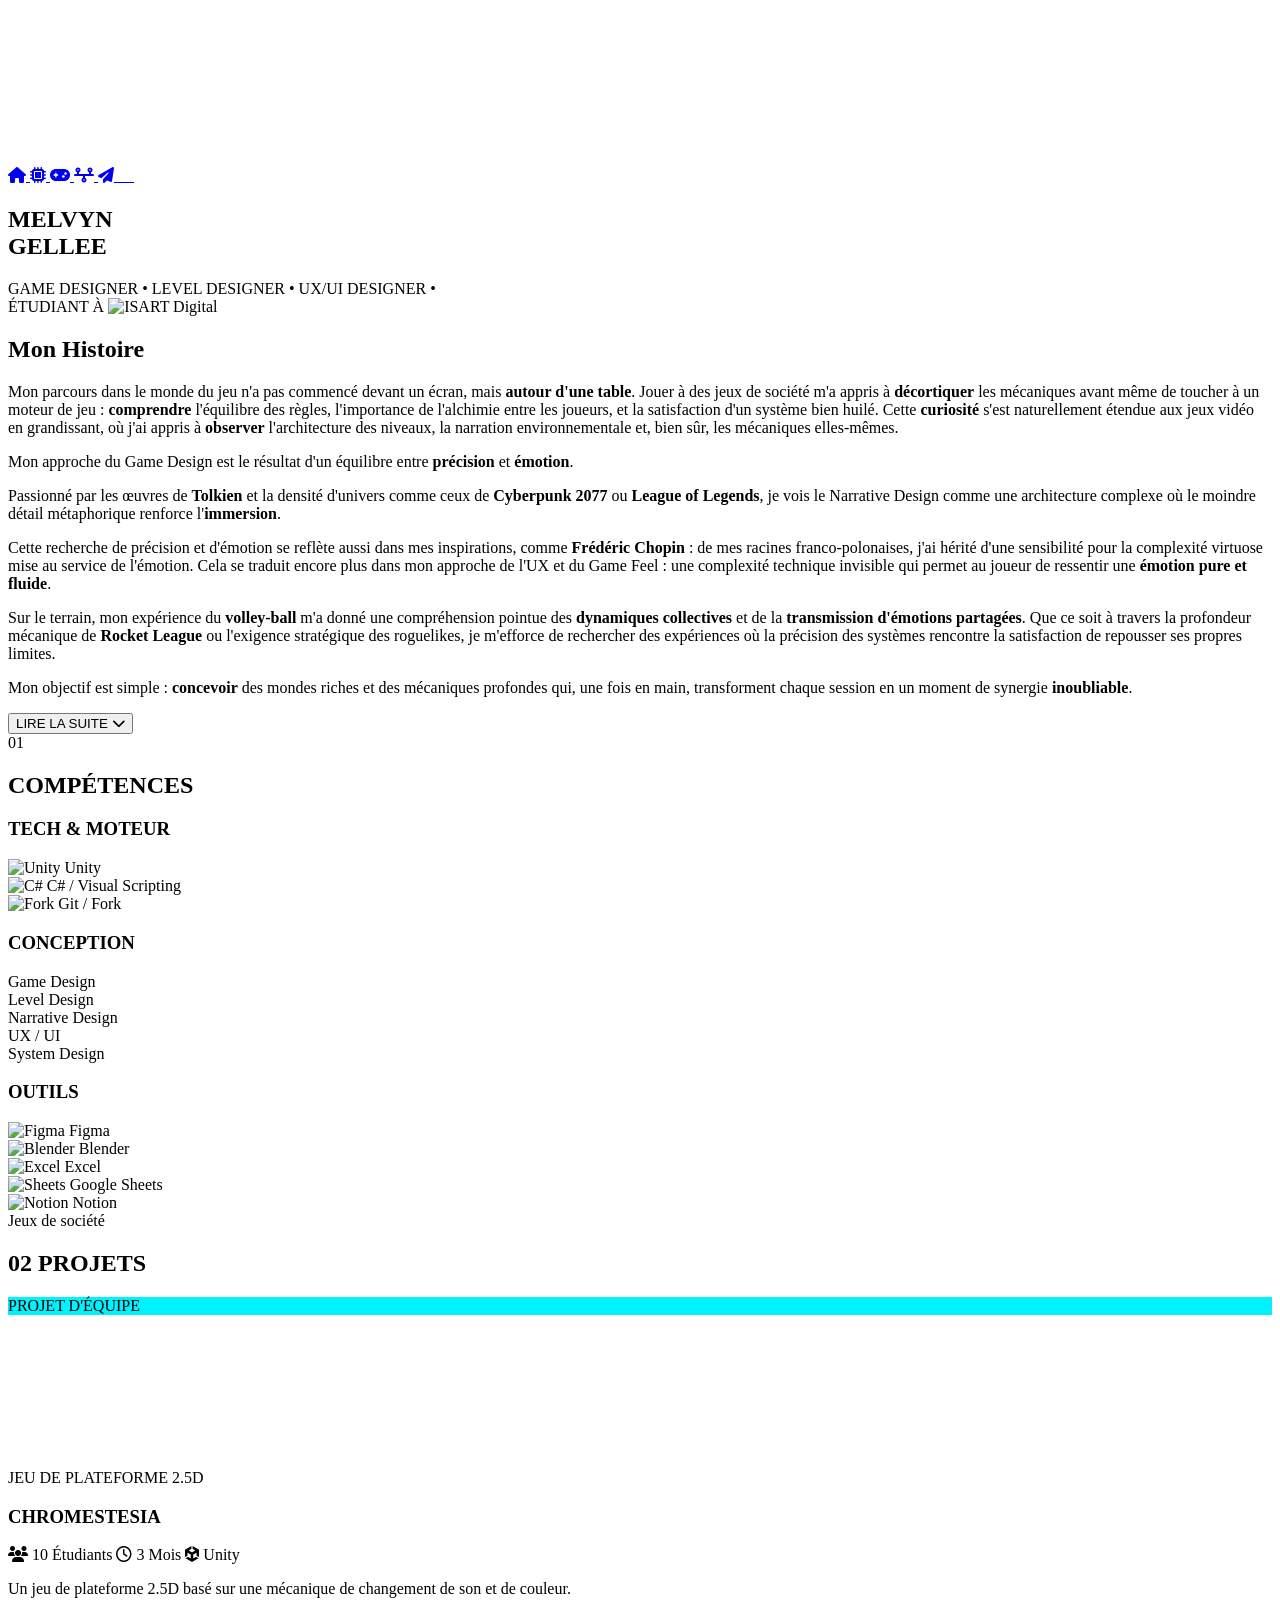
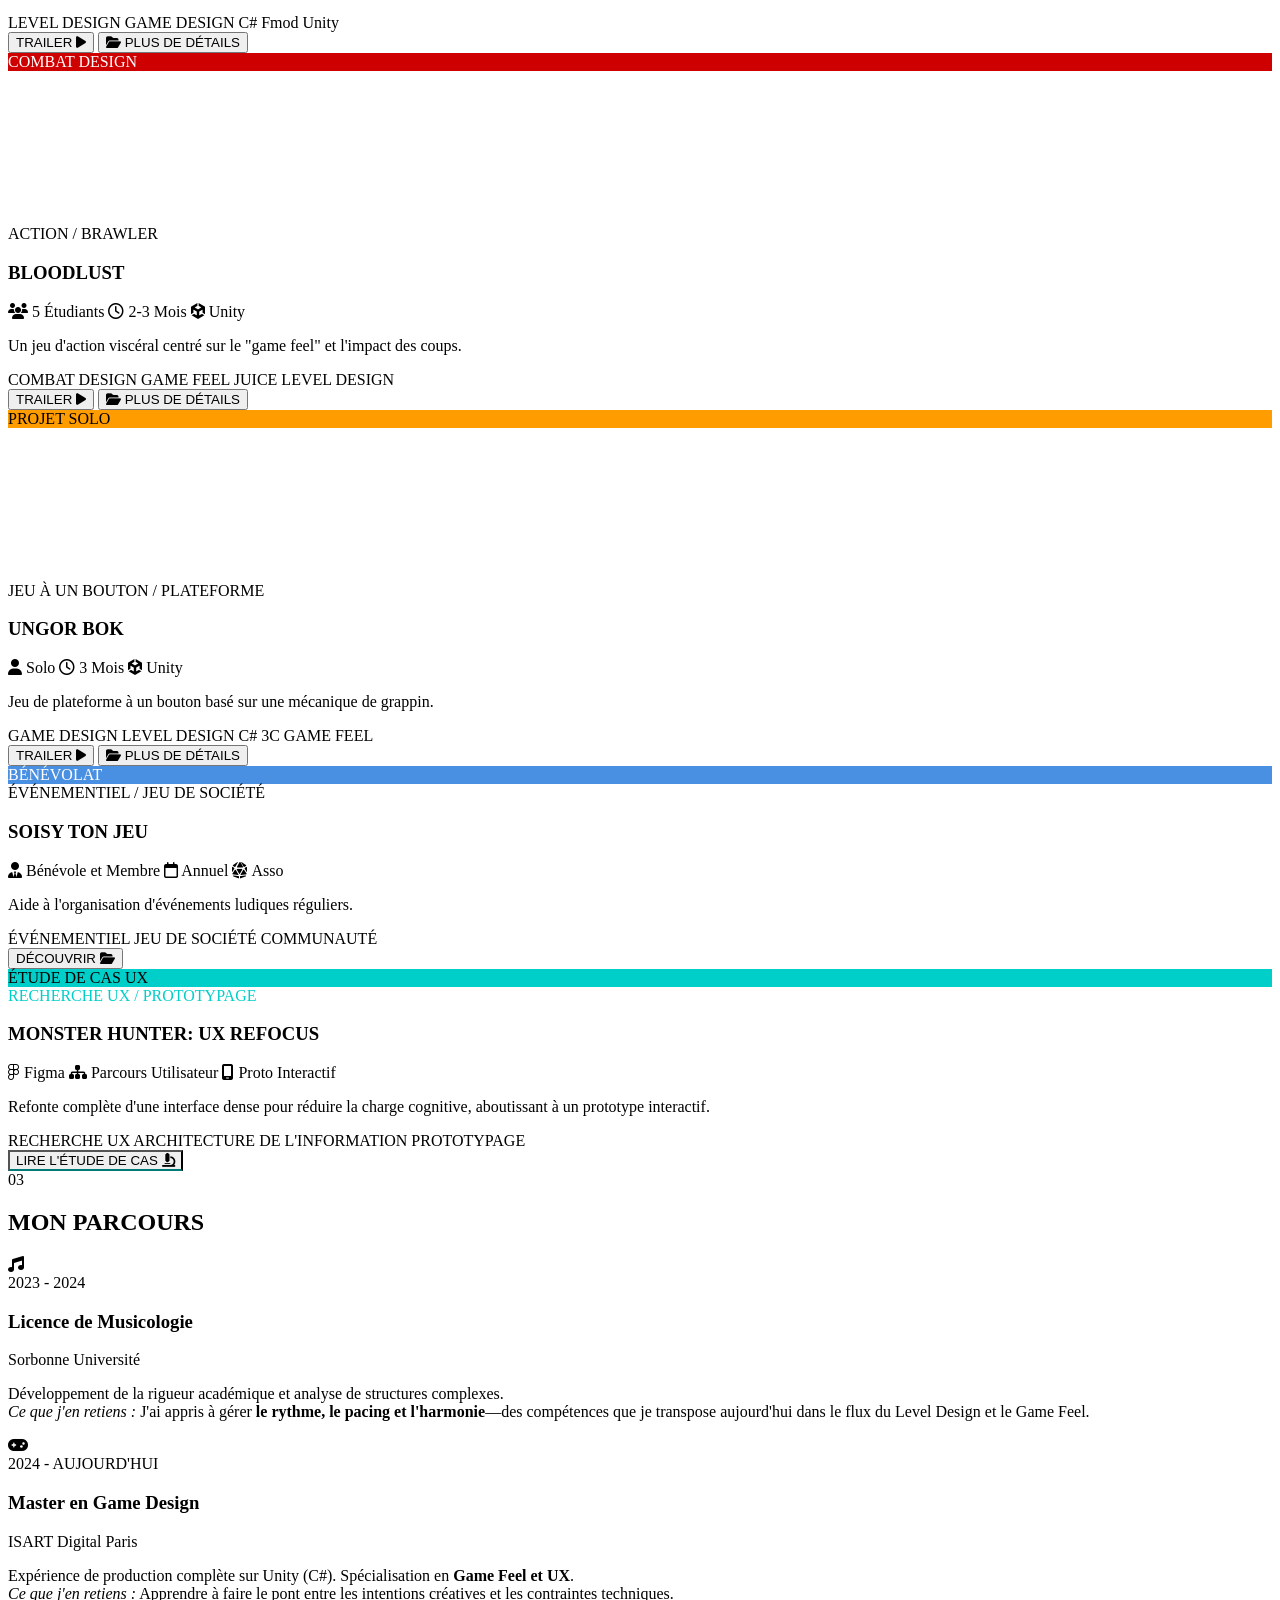
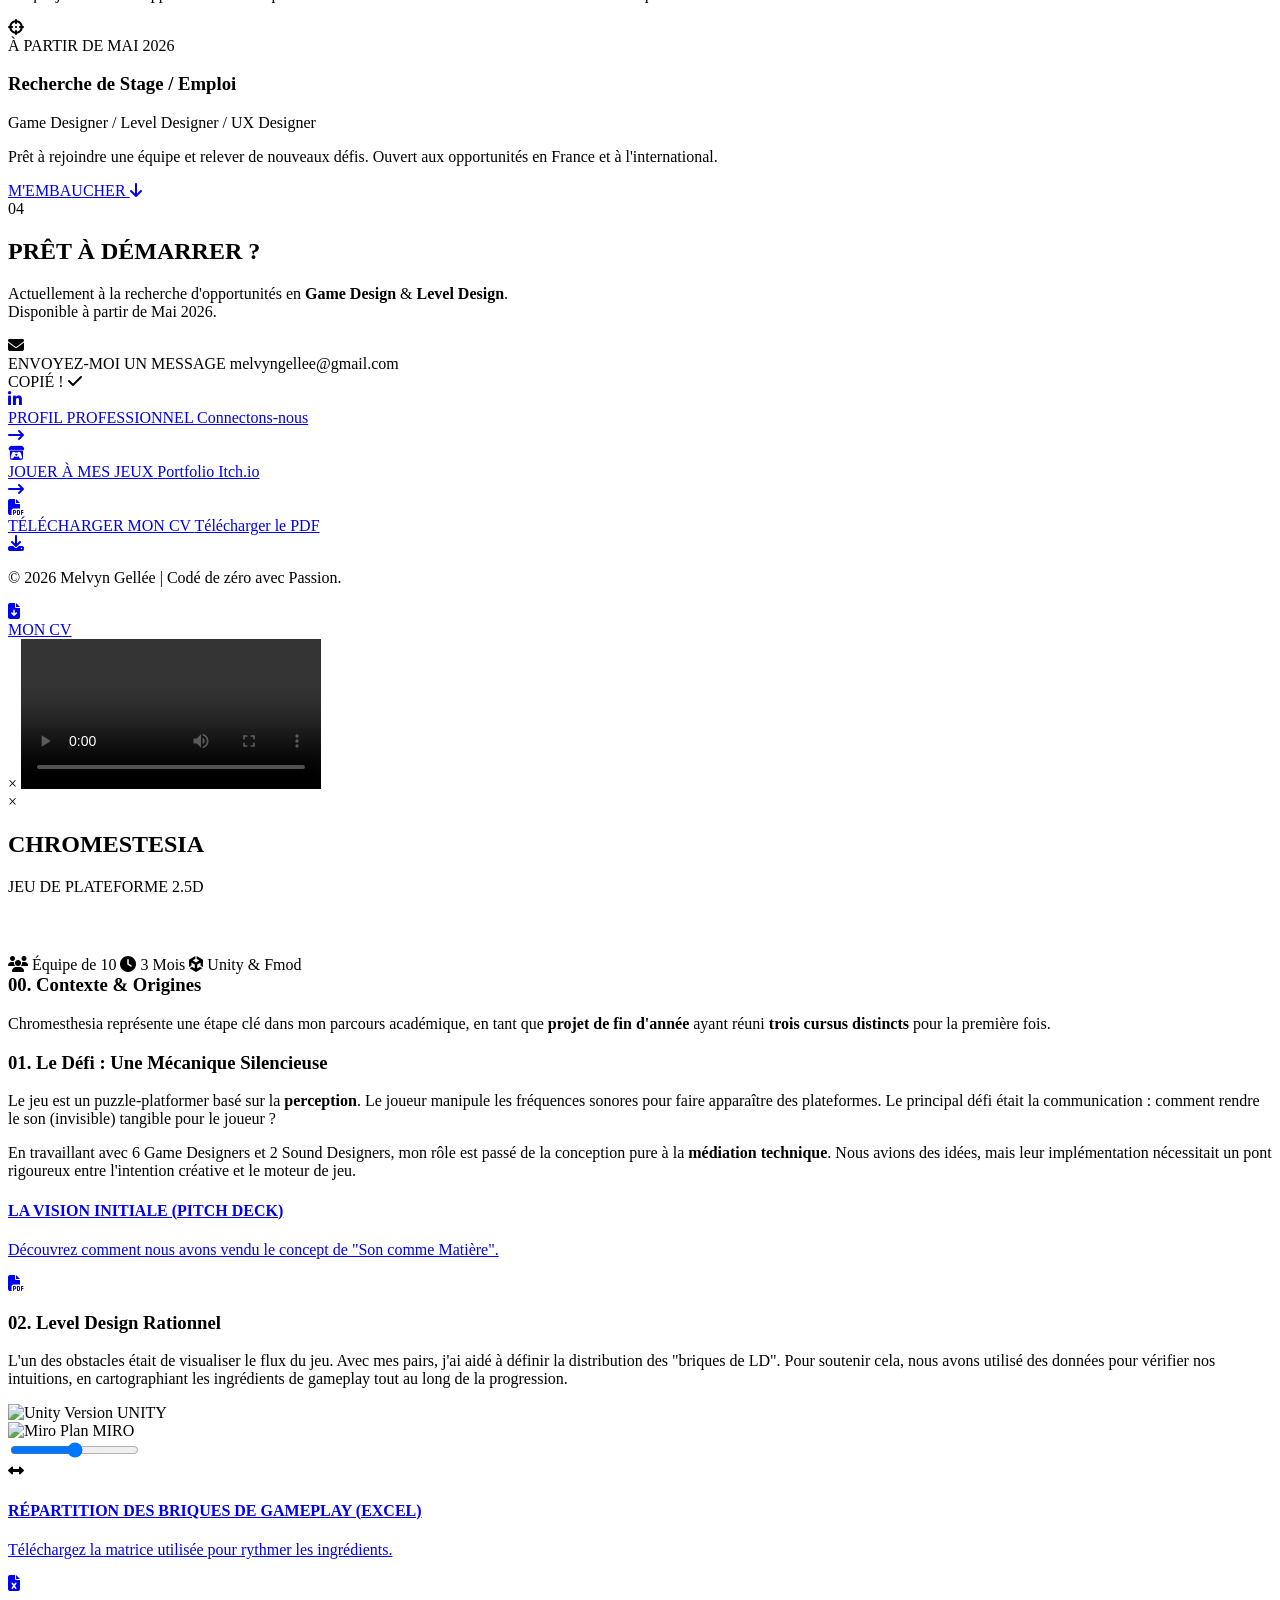
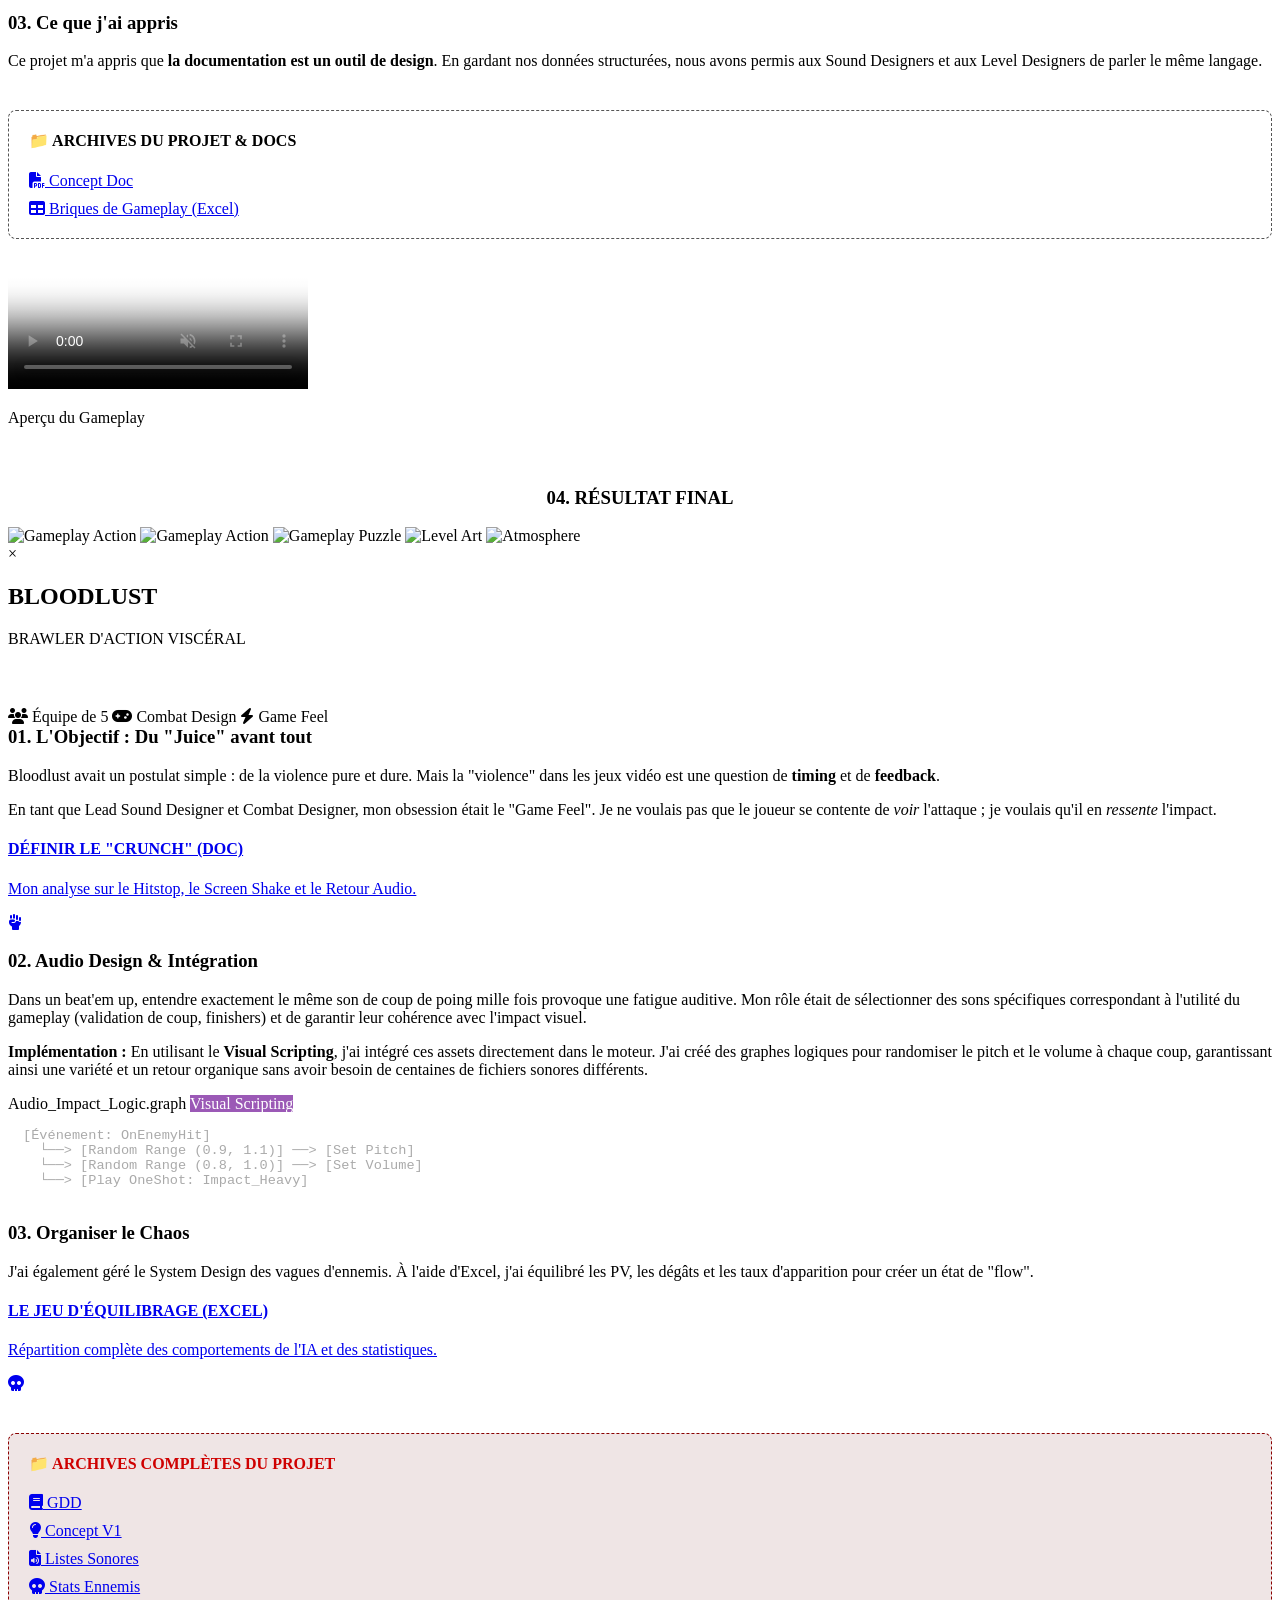
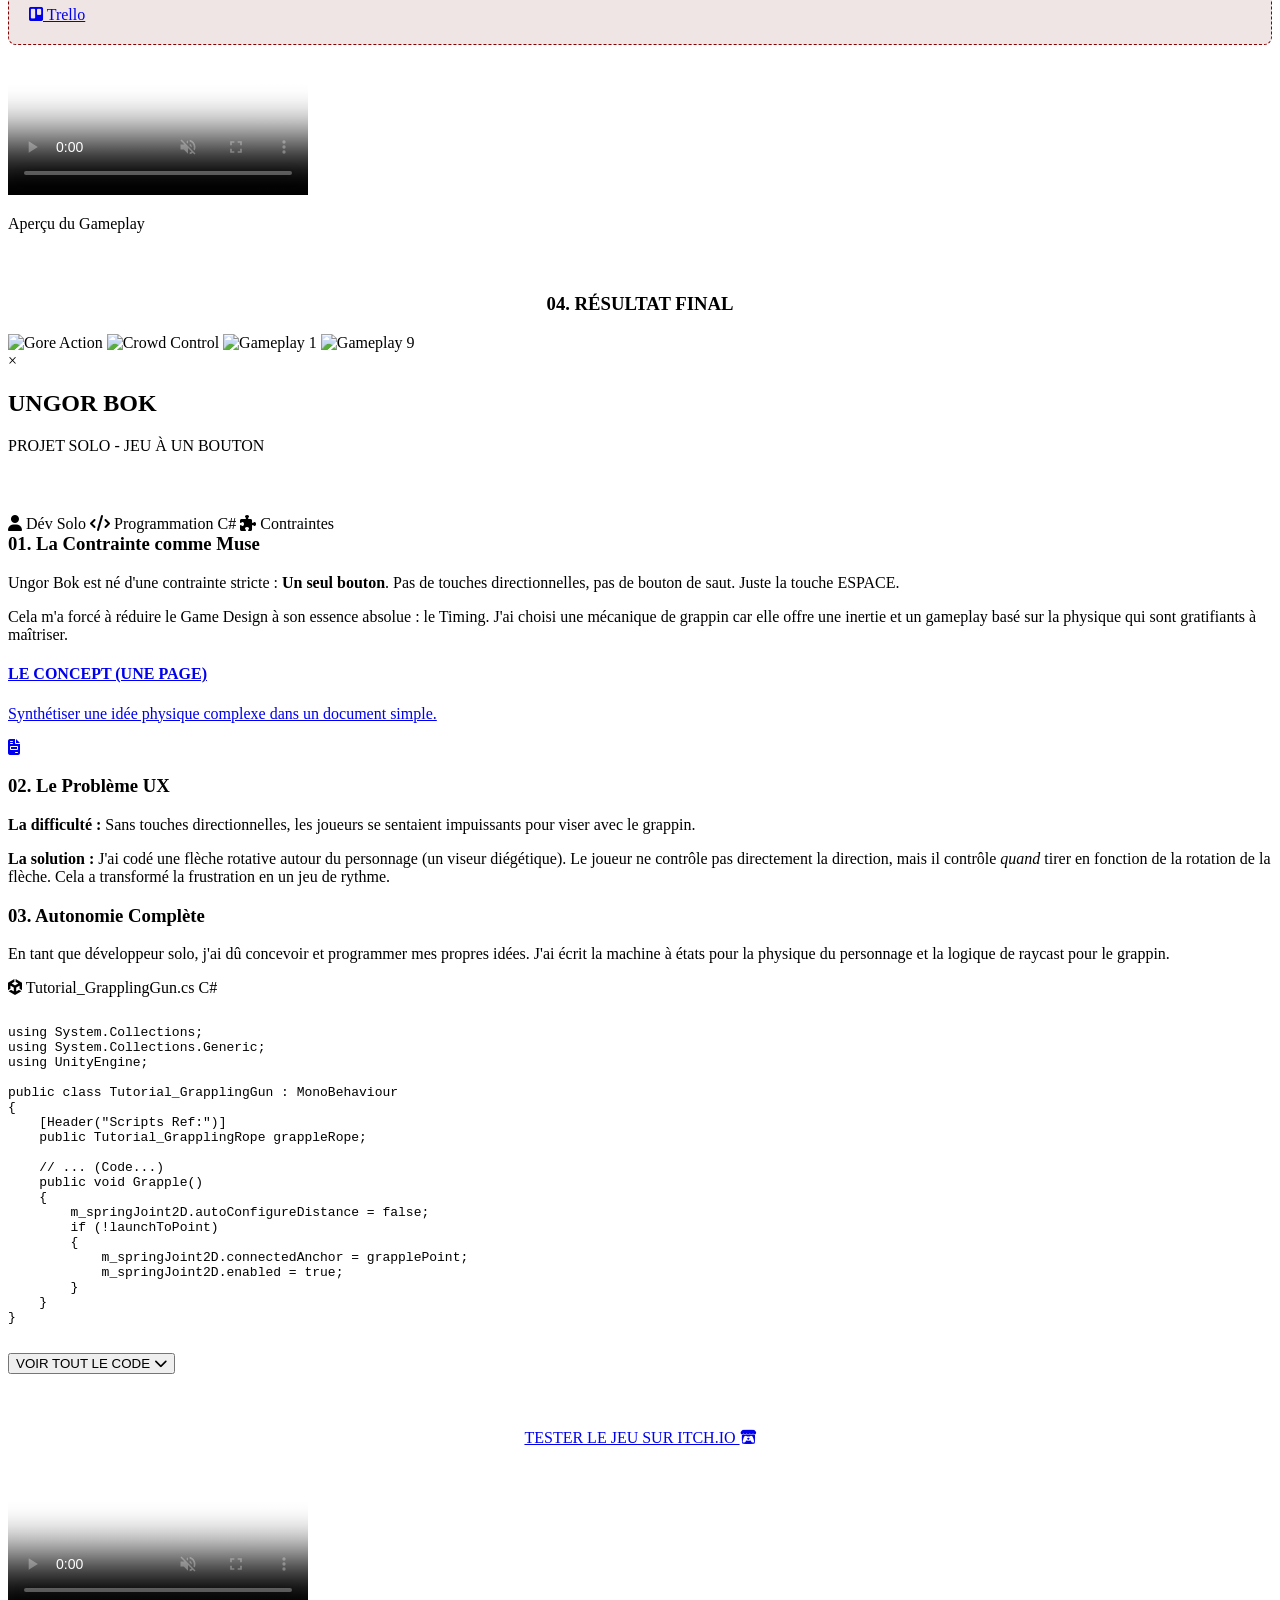
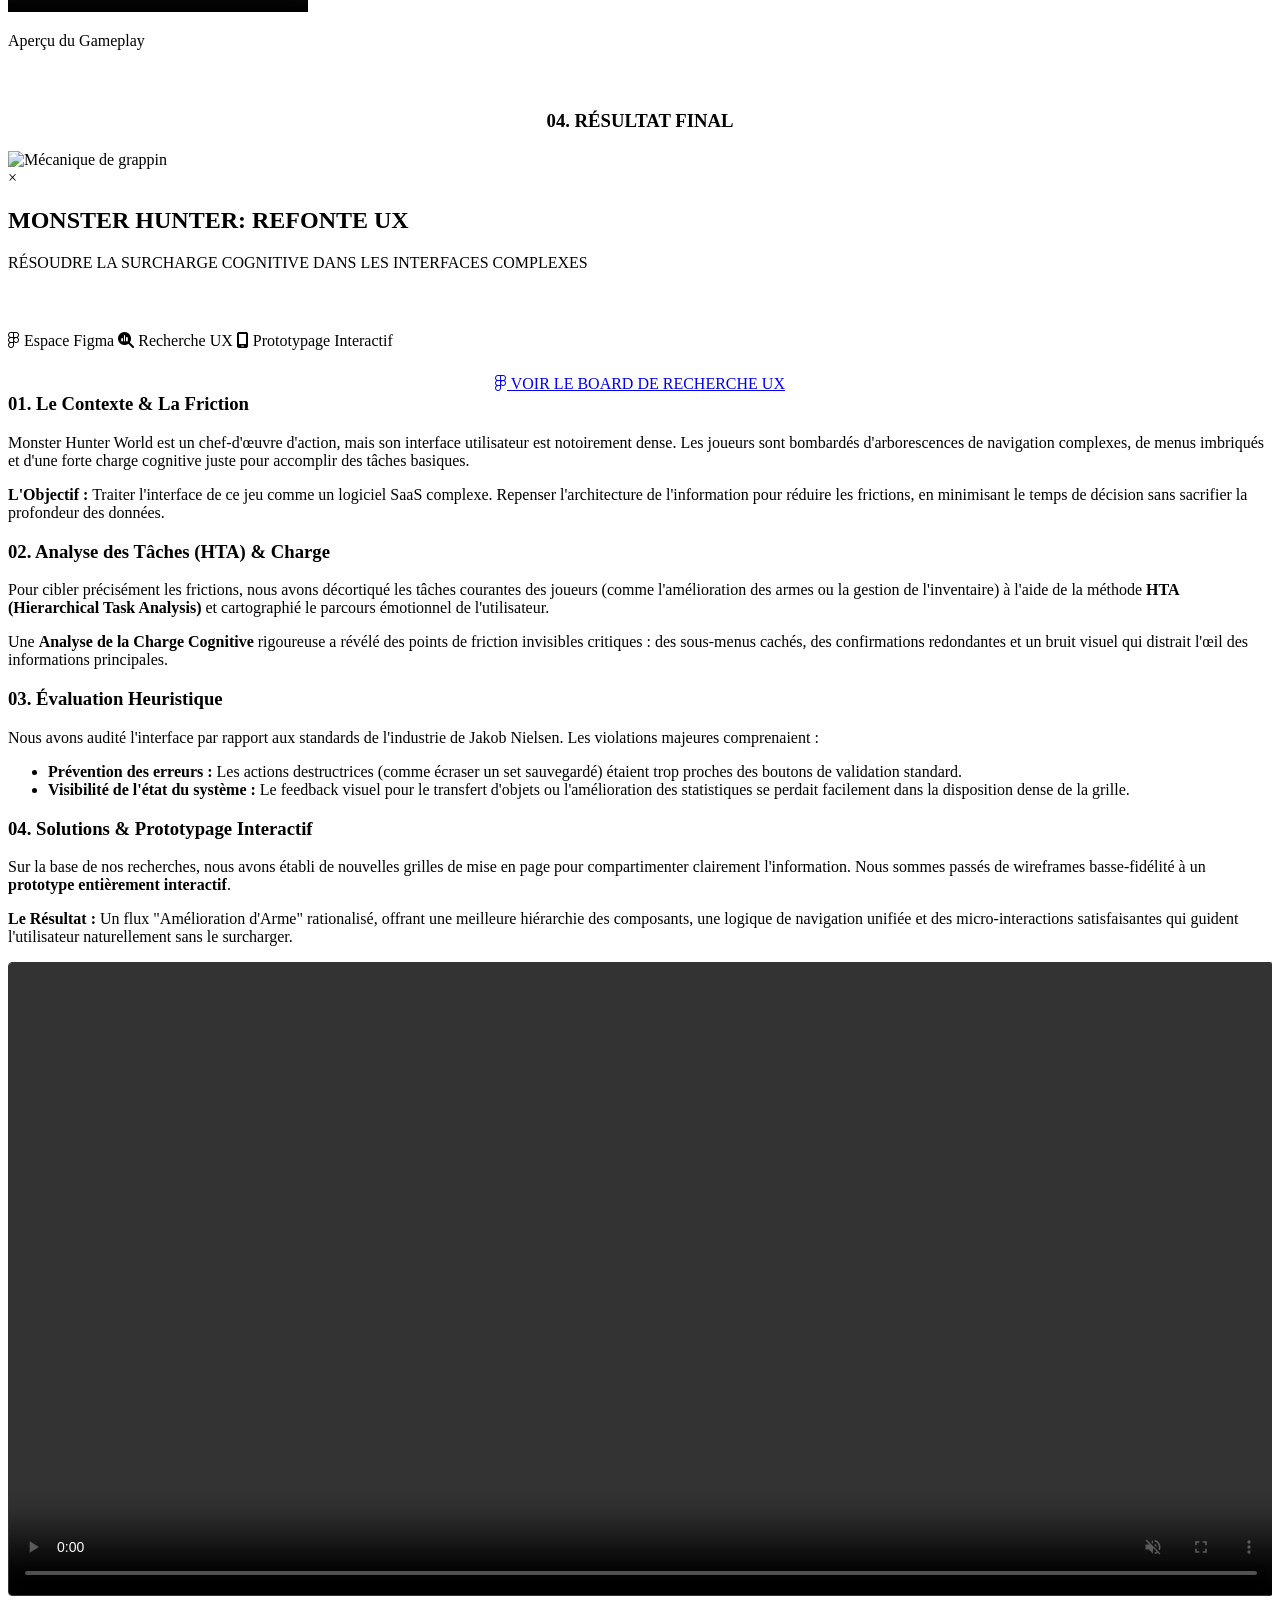
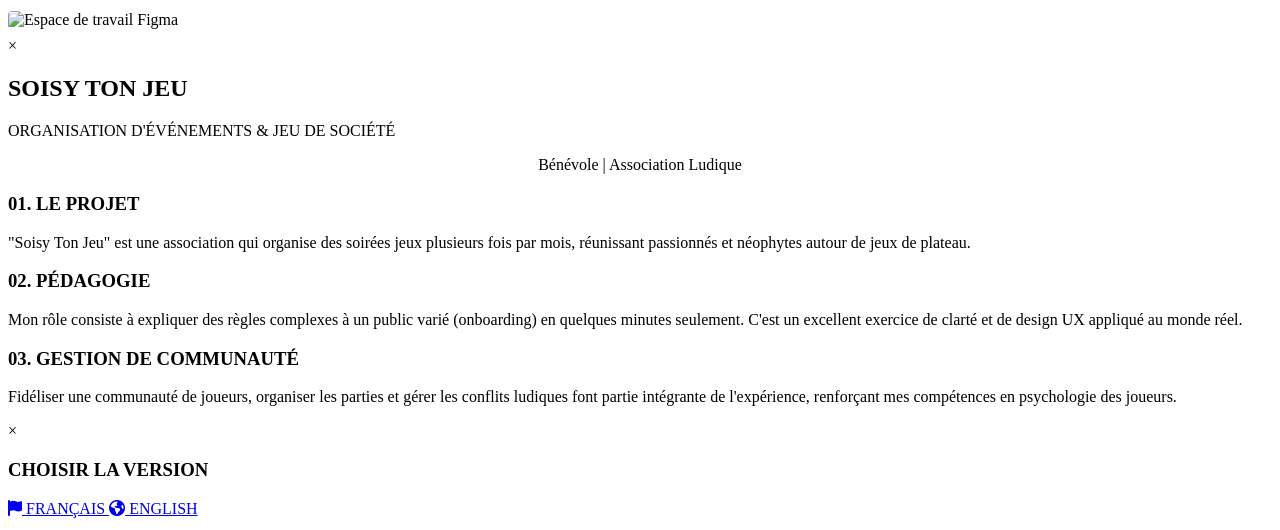
==== index_fr.html @ fc276032 "Update CV FR Rename CV FR to actualize" ====
<!DOCTYPE html>
<html lang="fr">
<head>
    <meta charset="UTF-8">
    <meta name="viewport" content="width=device-width, initial-scale=1.0">
    
    <title>Melvyn Gellée | Portfolio Game & Level Designer</title>
    <meta name="description" content="Portfolio de Melvyn Gellée, Game Designer & Level Designer spécialisé en Game Feel, System Design et Unity. Découvrez mes projets comme Chromesthesia, Bloodlust et Ungor Bok.">
    <meta name="author" content="Melvyn Gellée">
    <meta name="keywords" content="Game Design, Level Design, Portfolio, Unity, C#, Melvyn Gellée, ISART Digital">

    <meta property="og:type" content="website">
    <meta property="og:url" content="https://ton-site-portfolio.com/"> 
    <meta property="og:title" content="Melvyn Gellée | Portfolio Game Designer">
    <meta property="og:description" content="Découvrez mes projets axés sur le Game Feel, le combat viscéral et la précision mécanique.">
    <meta property="og:image" content="assets/portfolio_preview.jpg"> 
    <meta name="twitter:card" content="summary_large_image">
    <meta name="twitter:title" content="Melvyn Gellée | Game Designer">
    <meta name="twitter:description" content="Découvrez mon portfolio de Game Design.">
    <meta name="twitter:image" content="assets/portfolio_preview.jpg">

    <link rel="icon" type="image/png" href="assets/favicon-96x96.png" sizes="96x96" />
    <link rel="icon" type="image/svg+xml" href="assets/favicon.svg" />
    <link rel="shortcut icon" href="assets/favicon.ico" />
    <link rel="apple-touch-icon" sizes="180x180" href="assets/apple-touch-icon.png" />
    <meta name="apple-mobile-web-app-title" content="Melvyn Gellée" />
    <link rel="manifest" href="assets/site.webmanifest" />

    <link rel="stylesheet" href="style.css">
    <link href="https://fonts.googleapis.com/css2?family=Montserrat:wght@300;400;700;900&family=Oswald:wght@400;700&family=Playfair+Display:ital,wght@0,400;1,400&display=swap" rel="stylesheet">
    <link rel="stylesheet" href="https://cdnjs.cloudflare.com/ajax/libs/font-awesome/6.4.0/css/all.min.css">
    <link rel="stylesheet" type='text/css' href="https://cdn.jsdelivr.net/gh/devicons/devicon@latest/devicon.min.css" />
</head>
<body>
    <canvas id="particle-canvas"></canvas>

    <nav class="hud-nav">
        <a href="#accueil" class="hud-link active" data-tooltip="Accueil">
            <i class="fa-solid fa-house"></i>
        </a>
        <a href="#competences" class="hud-link" data-tooltip="Compétences">
            <i class="fa-solid fa-microchip"></i>
        </a>
        <a href="#projets" class="hud-link" data-tooltip="Projets">
            <i class="fa-solid fa-gamepad"></i>
        </a>
        <a href="#parcours" class="hud-link" data-tooltip="Parcours">
            <i class="fa-solid fa-timeline"></i>
        </a>
        <a href="#contact" class="hud-link" data-tooltip="Contact">
            <i class="fa-solid fa-paper-plane"></i>
        </a>
        <a href="index.html" class="hud-link" data-tooltip="English" style="border-top: 1px solid rgba(255,255,255,0.2); padding-top: 20px; margin-top: 10px; border-radius: 0;">
            <span style="font-family: 'Oswald', sans-serif; font-weight: bold; font-size: 1rem; color: #fff;">EN</span>
        </a>
    </nav>

    <aside class="sidebar">
        <div class="logo-area">
            <h1>MELVYN<br>GELLEE</h1>
            <div class="sub-logo">
                GAME DESIGNER <span class="dot">•</span> LEVEL DESIGNER <span class="dot">•</span> UX/UI DESIGNER <span class="dot">•</span>
            </div>
        </div>
    </aside>

    <div class="school-badge">
        <span class="student-label">ÉTUDIANT À</span>
        <img src="assets/isart.png" alt="ISART Digital" class="school-logo">
    </div>

    <main>
        <section id="accueil" class="section-bio">
            <div class="bio-content">
                <h2 class="title-decor">Mon Histoire</h2>
                <div class="bio-text">
                    <p>Mon parcours dans le monde du jeu n'a pas commencé devant un écran, mais <strong class="shootable" data-target="c6">autour d'une table</strong>. Jouer à des jeux de société m'a appris à <strong>décortiquer</strong> les mécaniques avant même de toucher à un moteur de jeu : <strong>comprendre</strong> l'équilibre des règles, l'importance de l'alchimie entre les joueurs, et la satisfaction d'un système bien huilé. Cette <strong>curiosité</strong> s'est naturellement étendue aux jeux vidéo en grandissant, où j'ai appris à <strong>observer</strong> l'architecture des niveaux, la narration environnementale et, bien sûr, les mécaniques elles-mêmes.</p>
                    <p>Mon approche du Game Design est le résultat d'un équilibre entre <strong>précision</strong> et <strong>émotion</strong>.</p>
                    <p>Passionné par les œuvres de <strong class="shootable" data-target="c2">Tolkien</strong> et la densité d'univers comme ceux de <strong>Cyberpunk 2077</strong> ou <strong class="shootable" data-target="c5">League of Legends</strong>, je vois le Narrative Design comme une architecture complexe où le moindre détail métaphorique renforce l'<strong>immersion</strong>.</p>
                    <p>Cette recherche de précision et d'émotion se reflète aussi dans mes inspirations, comme <strong class="shootable" data-target="c4">Frédéric Chopin</strong> : de mes racines franco-polonaises, j'ai hérité d'une sensibilité pour la complexité virtuose mise au service de l'émotion. Cela se traduit encore plus dans mon approche de l'UX et du Game Feel : une complexité technique invisible qui permet au joueur de ressentir une <strong>émotion pure et fluide</strong>.</p>
                    <p>Sur le terrain, mon expérience du <strong class="shootable" data-target="c3">volley-ball</strong> m'a donné une compréhension pointue des <strong>dynamiques collectives</strong> et de la <strong>transmission d'émotions partagées</strong>. Que ce soit à travers la profondeur mécanique de <strong class="shootable" data-target="c1">Rocket League</strong> ou l'exigence stratégique des roguelikes, je m'efforce de rechercher des expériences où la précision des systèmes rencontre la satisfaction de repousser ses propres limites.</p>
                    <p>Mon objectif est simple : <strong>concevoir</strong> des mondes riches et des mécaniques profondes qui, une fois en main, transforment chaque session en un moment de synergie <strong>inoubliable</strong>.</p>
                </div>
                
                <button id="bio-toggle-btn" class="btn-read-more">
                    LIRE LA SUITE <i class="fa-solid fa-chevron-down"></i>
                </button>
            </div>
            
            <div class="bio-images">
                <div class="circle c1" data-title="Rocket League : Précision et Complexité"></div> 
                <div class="circle c2" data-title=" J.R.R Tolkien : Architecture Narrative"></div>
                <div class="circle c3" data-title="Volley-Ball : Esprit d'équipe" ></div>
                <div class="circle c4" data-title="F. Chopin : Sensibilité Émotionnelle et Artistique"></div>
                <div class="circle c5" data-title="League of Legends : Diversité"></div>
                <div class="circle c6" data-title=" Association de jeux de mon père : Là où tout a commencé"></div>
            </div>
        </section>

        <section id="competences" class="section-skills">
            <div class="section-header">
                <span class="big-number">01</span>
                <h2>COMPÉTENCES</h2>
            </div>
            <div class="skills-container">

                <div class="skill-category">
                    <h3>TECH & MOTEUR</h3>
                    <div class="skill-grid">
                        <div class="skill-card">
                            <img src="assets/unity.png" alt="Unity" class="skill-icon">
                            <span>Unity</span> 
                        </div>
                        <div class="skill-card">
                            <img src="assets/csharp.png" alt="C#" class="skill-icon">
                            <span>C# / Visual Scripting</span>
                        </div>
                        <div class="skill-card">
                            <img src="assets/fork.png" alt="Fork" class="skill-icon">
                            <span>Git / Fork</span>
                        </div>
                    </div>
                </div>

                <div class="skill-category">
                    <h3>CONCEPTION</h3>
                    <div class="skill-grid">
                        <div class="skill-card"><span>Game Design</span></div>
                        <div class="skill-card"><span>Level Design</span></div>
                        <div class="skill-card"><span>Narrative Design</span></div>
                        <div class="skill-card"><span>UX / UI</span></div>
                        <div class="skill-card"><span>System Design</span></div>
                    </div>
                </div>

                <div class="skill-category">
                    <h3>OUTILS</h3>
                    <div class="skill-grid">
                        <div class="skill-card">
                            <img src="assets/figma.png" alt="Figma" class="skill-icon">
                            <span>Figma</span>
                        </div>
                        <div class="skill-card">
                            <img src="assets/blender.png" alt="Blender" class="skill-icon">
                            <span>Blender</span>
                        </div>
                        <div class="skill-card">
                            <img src="assets/excel.png" alt="Excel" class="skill-icon">
                            <span>Excel</span>
                        </div>
                        <div class="skill-card">
                            <img src="assets/sheets.png" alt="Sheets" class="skill-icon">
                            <span>Google Sheets</span>
                        </div>
                        <div class="skill-card">
                            <img src="assets/notion.png" alt="Notion" class="skill-icon">
                            <span>Notion</span>
                        </div>
                        <div class="skill-card">
                            <span>Jeux de société</span>
                        </div>
                    </div>
                </div>

            </div>
        </section>

        <section id="projets" class="projects-section">
            <h2 class="section-title">02 <span class="highlight">PROJETS</span></h2>
            
            <div class="projects-grid">

                <div class="project-card video-trigger" data-video="assets/chrome_trailer.mp4">
                    <div class="wip-ribbon" style="background: #00f2ff; color: #000;">PROJET D'ÉQUIPE</div>
                    <div class="project-bg" style="background-image: url('assets/Glados_Chromestesia_Logo.png');"></div>
                    <video class="project-video-bg" loop muted preload="none" playsinline>
                        <source src="assets/chrome_trailer.mp4" type="video/mp4">
                    </video>
                    
                    <div class="project-content">
                        <span class="project-type"> JEU DE PLATEFORME 2.5D</span>
                        <h3>CHROMESTESIA</h3>
                        <div class="project-meta">
                            <span><i class="fa-solid fa-users"></i> 10 Étudiants</span>
                            <span><i class="fa-regular fa-clock"></i> 3 Mois</span>
                            <span><i class="fa-brands fa-unity"></i> Unity</span>
                        </div>
                        <div class="project-details">
                            <p>Un jeu de plateforme 2.5D basé sur une mécanique de changement de son et de couleur.</p>
                            <div class="project-tags">
                                <span>LEVEL DESIGN</span>
                                <span>GAME DESIGN</span>
                                <span>C#</span>
                                <span>Fmod</span>
                                <span>Unity</span>
                            </div>
                            <div class="action-buttons">
                                <button class="btn-play">TRAILER <i class="fa-solid fa-play"></i></button>
                                <button class="btn-details-trigger" data-modal="modal-glados">
                                    <i class="fa-solid fa-folder-open"></i> PLUS DE DÉTAILS
                                </button>
                            </div>
                        </div>
                    </div> 
                </div>

                <div class="project-card video-trigger" data-video="assets/bloodlust_trailer.mp4">
                    <div class="wip-ribbon" style="background: #cf0000; color: #fff;">COMBAT DESIGN</div>
                    <div class="project-bg" style="background-image: url('assets/bloodlust.png');"></div>
                    <video class="project-video-bg" loop muted preload="none" playsinline>
                        <source src="assets/bloodlust_trailer.mp4" type="video/mp4">
                    </video>
                    <div class="project-content">
                        <span class="project-type">ACTION / BRAWLER</span>
                        <h3>BLOODLUST</h3>
                        <div class="project-meta">
                            <span><i class="fa-solid fa-users"></i> 5 Étudiants</span>
                            <span><i class="fa-regular fa-clock"></i> 2-3 Mois</span>
                            <span><i class="fa-brands fa-unity"></i> Unity</span>
                        </div>
                        <div class="project-details">
                            <p>Un jeu d'action viscéral centré sur le "game feel" et l'impact des coups.</p>
                            <div class="project-tags">
                                <span>COMBAT DESIGN</span>
                                <span>GAME FEEL</span>
                                <span>JUICE</span>
                                <span>LEVEL DESIGN</span>
                            </div>
                            <div class="action-buttons">
                                <button class="btn-play">TRAILER <i class="fa-solid fa-play"></i></button>
                                <button class="btn-details-trigger" data-modal="modal-bloodlust">
                                    <i class="fa-solid fa-folder-open"></i> PLUS DE DÉTAILS
                                </button>
                            </div>
                        </div>
                    </div>
                </div>

                <div class="project-card video-trigger" data-video="assets/ungor_trailer.mp4">
                    <div class="wip-ribbon" style="background: #ff9d00; color: #000;">PROJET SOLO</div>
                    <div class="project-bg" style="background-image: url('assets/ungor_bok.jpg');"></div>
                    <video class="project-video-bg" loop muted preload="none" playsinline>
                        <source src="assets/ungor_trailer.mp4" type="video/mp4">
                    </video>
                    <div class="project-content">
                        <span class="project-type">JEU À UN BOUTON / PLATEFORME</span>
                        <h3>UNGOR BOK</h3>
                        <div class="project-meta">
                            <span><i class="fa-solid fa-user"></i> Solo</span>
                            <span><i class="fa-regular fa-clock"></i> 3 Mois</span>
                            <span><i class="fa-brands fa-unity"></i> Unity</span>
                        </div>
                        <div class="project-details">
                            <p>Jeu de plateforme à un bouton basé sur une mécanique de grappin.</p>
                            <div class="project-tags">
                                <span>GAME DESIGN</span>
                                <span>LEVEL DESIGN</span>
                                <span>C#</span>
                                <span>3C</span>
                                <span>GAME FEEL</span>
                            </div>
                            <div class="action-buttons">
                                <button class="btn-play">TRAILER <i class="fa-solid fa-play"></i></button>
                                <button class="btn-details-trigger" data-modal="modal-ungor">
                                    <i class="fa-solid fa-folder-open"></i> PLUS DE DÉTAILS
                                </button>
                            </div>
                        </div>
                    </div>
                </div>

                <div class="project-card btn-details-trigger" data-modal="modal-soisy">
                    <div class="wip-ribbon" style="background: #4a90e2; color: #fff;">BÉNÉVOLAT</div>
                    <div class="project-bg" style="background-image: url('assets/stj.png'); background-size: contain; background-color: #15151e;"></div>
                    <div class="project-content">
                        <span class="project-type">ÉVÉNEMENTIEL / JEU DE SOCIÉTÉ</span>
                        <h3>SOISY TON JEU</h3>
                        <div class="project-meta">
                            <span><i class="fa-solid fa-user-tie"></i> Bénévole et Membre</span>
                            <span><i class="fa-regular fa-calendar"></i> Annuel</span>
                            <span><i class="fa-solid fa-dice-d20"></i> Asso</span>
                        </div>
                        <div class="project-details">
                            <p>Aide à l'organisation d'événements ludiques réguliers.</p>
                            <div class="project-tags">
                                <span>ÉVÉNEMENTIEL</span>
                                <span>JEU DE SOCIÉTÉ</span>
                                <span>COMMUNAUTÉ</span>
                            </div>
                            <button class="btn-play">
                                DÉCOUVRIR <i class="fa-solid fa-folder-open"></i>
                            </button>
                        </div>
                    </div>
                </div>

                <div class="project-card btn-details-trigger" data-modal="modal-mh">
                    <div class="wip-ribbon" style="background: #00cec9; color: #000;">ÉTUDE DE CAS UX</div>
                    <div class="project-bg" style="background-image: url('assets/mh.jpg'); filter: brightness(0.6);"></div>
                    <div class="project-content">
                        <span class="project-type" style="color: #00cec9;">RECHERCHE UX / PROTOTYPAGE</span>
                        <h3>MONSTER HUNTER: UX REFOCUS</h3>
                        <div class="project-meta">
                            <span><i class="fa-brands fa-figma"></i> Figma</span>
                            <span><i class="fa-solid fa-sitemap"></i> Parcours Utilisateur</span>
                            <span><i class="fa-solid fa-mobile-screen"></i> Proto Interactif</span>
                        </div>
                        <div class="project-details">
                            <p>Refonte complète d'une interface dense pour réduire la charge cognitive, aboutissant à un prototype interactif.</p>
                            <div class="project-tags">
                                <span>RECHERCHE UX</span>
                                <span>ARCHITECTURE DE L'INFORMATION</span>
                                <span>PROTOTYPAGE</span>
                            </div>
                            <button class="btn-play" style="border-bottom-color: #00cec9;">
                                LIRE L'ÉTUDE DE CAS <i class="fa-solid fa-microscope"></i>
                            </button>
                        </div>
                    </div>
                </div>

            </div>
        </section>

        <section id="parcours" class="section-timeline">
            <div class="section-header">
                <span class="big-number">03</span>
                <h2>MON PARCOURS</h2>
            </div>
            
            <div class="timeline">
                <div class="timeline-progress-bar" id="xp-bar"></div>
                <div class="timeline-block">
                    <div class="timeline-icon sorbonne-icon">
                        <i class="fa-solid fa-music"></i>
                    </div>
                    <div class="date">2023 - 2024</div>
                    <h3>Licence de Musicologie</h3>
                    <span class="institution">Sorbonne Université</span>
                    <p>
                        Développement de la rigueur académique et analyse de structures complexes. 
                        <br><em>Ce que j'en retiens :</em> J'ai appris à gérer <strong>le rythme, le pacing et l'harmonie</strong>—des compétences que je transpose aujourd'hui dans le flux du Level Design et le Game Feel.
                    </p>
                </div>

                <div class="timeline-block">
                    <div class="timeline-icon isart-icon">
                        <i class="fa-solid fa-gamepad"></i>
                    </div>
                    <div class="date">2024 - AUJOURD'HUI</div>
                    <h3>Master en Game Design</h3>
                    <span class="institution">ISART Digital Paris</span>
                    <p>
                        Expérience de production complète sur Unity (C#). Spécialisation en <strong>Game Feel et UX</strong>.
                        <br><em>Ce que j'en retiens :</em> Apprendre à faire le pont entre les intentions créatives et les contraintes techniques.
                    </p>
                </div>

                <div class="timeline-block future-block">
                    <div class="timeline-icon future-icon">
                        <i class="fa-solid fa-crosshairs"></i>
                    </div>
                    <div class="date">À PARTIR DE MAI 2026</div>
                    <h3>Recherche de Stage / Emploi</h3>
                    <span class="institution">Game Designer / Level Designer / UX Designer</span>
                    <p>
                        Prêt à rejoindre une équipe et relever de nouveaux défis. Ouvert aux opportunités en France et à l'international.
                    </p>
                    <a href="#contact" class="timeline-cta">M'EMBAUCHER <i class="fa-solid fa-arrow-down"></i></a>
                </div>

            </div>
        </section>

        <footer id="contact">
            <div class="footer-container">
                <div class="contact-header">
                    <span class="big-number">04</span>
                    <h2>PRÊT À DÉMARRER ?</h2>
                    <p class="subtitle">
                        Actuellement à la recherche d'opportunités en <strong>Game Design</strong> & <strong>Level Design</strong>.
                        <br>Disponible à partir de <span class="highlight-text">Mai 2026</span>.
                    </p>
                </div>

                <div class="contact-hub">
                    <div class="hub-card email-card" onclick="copyEmail()">
                        <div class="icon-box">
                            <i class="fa-solid fa-envelope"></i>
                        </div>
                        <div class="card-info">
                            <span class="label">ENVOYEZ-MOI UN MESSAGE</span>
                            <span class="value">melvyngellee@gmail.com</span>
                        </div>
                        <div class="copy-feedback" id="copy-msg">COPIÉ ! <i class="fa-solid fa-check"></i></div>
                    </div>

                    <a href="https://www.linkedin.com/in/melvyn-gellée-7b75701bb/" target="_blank" class="hub-card linkedin-card">
                        <div class="icon-box">
                            <i class="fa-brands fa-linkedin-in"></i>
                        </div>
                        <div class="card-info">
                            <span class="label">PROFIL PROFESSIONNEL</span>
                            <span class="value">Connectons-nous</span>
                        </div>
                        <i class="fa-solid fa-arrow-right-long arrow-icon"></i>
                    </a>

                    <a href="https://melvyng.itch.io" target="_blank" class="hub-card itch-card">
                        <div class="icon-box">
                            <i class="fa-brands fa-itch-io"></i>
                        </div>
                        <div class="card-info">
                            <span class="label">JOUER À MES JEUX</span>
                            <span class="value">Portfolio Itch.io</span>
                        </div>
                        <i class="fa-solid fa-arrow-right-long arrow-icon"></i>
                    </a>

                    <a href="#" class="hub-card resume-card cv-trigger-link">
                        <div class="icon-box">
                            <i class="fa-solid fa-file-pdf"></i>
                        </div>
                        <div class="card-info">
                            <span class="label">TÉLÉCHARGER MON CV</span>
                            <span class="value">Télécharger le PDF</span>
                        </div>
                        <i class="fa-solid fa-download arrow-icon"></i>
                    </a>
                </div>

                <div class="footer-bottom">
                    <p>© 2026 Melvyn Gellée | Codé de zéro avec Passion.</p>
                </div>
            </div>
        </footer>
    </main>

    <a href="#" id="btn-cv-open" class="hud-cv-btn">
        <span></span>
        <span></span>
        <span></span>
        <span></span>
        <i class="fa-solid fa-file-arrow-down"></i>
        <div class="text-cv">MON CV</div>
    </a>

    <div id="video-modal" class="modal-overlay" style="z-index: 30000 !important;">
        <div class="modal-content">
            <span class="close-modal">&times;</span> 
            <video controls id="full-screen-video">
                <source src="" type="video/mp4">
                Votre navigateur ne supporte pas la vidéo.
            </video>
        </div>
    </div>

    <div id="modal-glados" class="project-modal">
        <div class="modal-container">
            <span class="close-details">&times;</span>
            <div class="modal-header">
                <h2>CHROMESTESIA</h2>
                <span class="modal-subtitle">JEU DE PLATEFORME 2.5D</span>
            </div>
            <div class="modal-scroll-content">
                <div class="modal-intro-header">
                    <p class="story-text" style="text-align: center; font-size: 1.2rem; color: #fff;">
                        <em>"Comment aligner 10 cerveaux sur une mécanique invisible ?"</em>
                    </p>
                    <div class="modal-tags-bar">
                        <span><i class="fa-solid fa-users"></i> Équipe de 10</span>
                        <span><i class="fa-solid fa-clock"></i> 3 Mois</span>
                        <span><i class="fa-brands fa-unity"></i> Unity & Fmod</span>
                    </div>
                </div>
                <div class="modal-split-layout">
                    <div class="story-column">
                        <h3 class="story-chapter-title" style="margin-top: 0;">00. Contexte & Origines</h3>
                        <div class="story-text">
                            <p>Chromesthesia représente une étape clé dans mon parcours académique, en tant que <strong>projet de fin d'année</strong> ayant réuni <strong>trois cursus distincts</strong> pour la première fois.</p>
                        </div>
                        <h3 class="story-chapter-title">01. Le Défi : Une Mécanique Silencieuse</h3>
                        <div class="story-text">
                            <p>Le jeu est un puzzle-platformer basé sur la <strong>perception</strong>. Le joueur manipule les fréquences sonores pour faire apparaître des plateformes. Le principal défi était la communication : comment rendre le son (invisible) tangible pour le joueur ?</p>
                            <p>En travaillant avec 6 Game Designers et 2 Sound Designers, mon rôle est passé de la conception pure à la <strong>médiation technique</strong>. Nous avions des idées, mais leur implémentation nécessitait un pont rigoureux entre l'intention créative et le moteur de jeu.</p>
                        </div>
                        <a href="assets/docs/chromesthesia/pitch_deck.pdf" target="_blank" class="doc-card-inline">
                            <div class="doc-info">
                                <h4>LA VISION INITIALE (PITCH DECK)</h4>
                                <p>Découvrez comment nous avons vendu le concept de "Son comme Matière".</p>
                            </div>
                            <div class="doc-icon"><i class="fa-solid fa-file-pdf"></i></div>
                        </a>
                        <h3 class="story-chapter-title">02. Level Design Rationnel</h3>
                        <div class="story-text">
                            <p>L'un des obstacles était de visualiser le flux du jeu. Avec mes pairs, j'ai aidé à définir la distribution des "briques de LD". Pour soutenir cela, nous avons utilisé des données pour vérifier nos intuitions, en cartographiant les ingrédients de gameplay tout au long de la progression.</p>
                        </div>
                        <div class="comparison-slider">
                            <div class="c-image-wrapper">
                                <img src="assets/docs/chromesthesia/screen_3.jpg" alt="Unity Version">
                                <span class="c-label after">UNITY</span>
                            </div>
                            <div class="c-image-wrapper overlay-image">
                                <img src="assets/docs/chromesthesia/ld_process_miro.png" alt="Miro Plan">
                                <span class="c-label before">MIRO</span>
                            </div>
                            <input type="range" min="0" max="100" value="50" class="c-slider" id="sliderInput">
                            <div class="c-slider-line"><div class="c-slider-button"><i class="fa-solid fa-left-right"></i></div></div>
                        </div>
                        <a href="assets/docs/chromesthesia/ld_elements.xlsx" download class="doc-card-inline">
                            <div class="doc-info">
                                <h4>RÉPARTITION DES BRIQUES DE GAMEPLAY (EXCEL)</h4>
                                <p>Téléchargez la matrice utilisée pour rythmer les ingrédients.</p>
                            </div>
                            <div class="doc-icon"><i class="fa-solid fa-file-excel"></i></div>
                        </a>
                        <h3 class="story-chapter-title">03. Ce que j'ai appris</h3>
                        <div class="story-text">
                            <p>Ce projet m'a appris que <strong>la documentation est un outil de design</strong>. En gardant nos données structurées, nous avons permis aux Sound Designers et aux Level Designers de parler le même langage.</p>
                        </div>
                        <div style="background: rgba(255, 255, 255, 0.05); padding: 20px; border-radius: 8px; margin-top: 40px; border: 1px dashed #555;">
                            <h4 style="margin-top: 0; color: var(--accent-blue); font-family: var(--font-head); font-size: 1rem;">📁 ARCHIVES DU PROJET & DOCS</h4>
                            <div style="display: grid; grid-template-columns: 1fr; gap: 10px; margin-top: 15px;">
                                <a href="assets/docs/chromesthesia/concept_doc.pdf" target="_blank" class="dl-btn"><i class="fa-solid fa-file-pdf"></i> Concept Doc</a>
                                <a href="assets/docs/chromesthesia/ld_elements.xlsx" download class="dl-btn"><i class="fa-solid fa-table"></i> Briques de Gameplay (Excel)</a>
                            </div>
                        </div>
                    </div>
                    <div class="visual-column">
                        <div class="sticky-video-container">
                            <video controls autoplay muted loop playsinline poster="assets/Glados_Chromestesia_Logo.png">
                                <source src="assets/docs/chromesthesia/chrome_walkthrough.mp4" type="video/mp4">
                                Votre navigateur ne supporte pas la vidéo.
                            </video>
                            <p class="sticky-video-label">Aperçu du Gameplay</p>
                        </div>
                    </div>
                </div>
                <h3 class="story-chapter-title" style="text-align: center; margin-top: 60px;">04. RÉSULTAT FINAL</h3>
                <div class="modal-gallery-grid">
                    <img src="assets/docs/chromesthesia/screen_1.jpg" alt="Gameplay Action">
                    <img src="assets/docs/chromesthesia/screen_2.jpg" alt="Gameplay Action">
                    <img src="assets/docs/chromesthesia/screen_3.jpg" alt="Gameplay Puzzle">
                    <img src="assets/docs/chromesthesia/screen_4.jpg" alt="Level Art">
                    <img src="assets/docs/chromesthesia/screen_7.png" alt="Atmosphere">
                </div>
            </div>
        </div>
    </div>

    <div id="modal-bloodlust" class="project-modal">
        <div class="modal-container">
            <span class="close-details">&times;</span>
            <div class="modal-header">
                <h2>BLOODLUST</h2>
                <span class="modal-subtitle">BRAWLER D'ACTION VISCÉRAL</span>
            </div>
            <div class="modal-scroll-content">
                <div class="modal-intro-header">
                    <p class="story-text" style="text-align: center; font-size: 1.2rem; color: #fff;">
                        <em>"Faire ressentir chaque coup au joueur à travers le code et le son."</em>
                    </p>
                    <div class="modal-tags-bar">
                        <span><i class="fa-solid fa-users"></i> Équipe de 5</span>
                        <span><i class="fa-solid fa-gamepad"></i> Combat Design</span>
                        <span><i class="fa-solid fa-bolt"></i> Game Feel</span>
                    </div>
                </div>
                <div class="modal-split-layout">
                    <div class="story-column">
                        <h3 class="story-chapter-title" style="margin-top: 0;">01. L'Objectif : Du "Juice" avant tout</h3>
                        <div class="story-text">
                            <p>Bloodlust avait un postulat simple : de la violence pure et dure. Mais la "violence" dans les jeux vidéo est une question de <strong>timing</strong> et de <strong>feedback</strong>.</p>
                            <p>En tant que Lead Sound Designer et Combat Designer, mon obsession était le "Game Feel". Je ne voulais pas que le joueur se contente de <em>voir</em> l'attaque ; je voulais qu'il en <em>ressente</em> l'impact.</p>
                        </div>
                        <a href="assets/docs/bloodlust/gamefeel_doc.pdf" target="_blank" class="doc-card-inline">
                            <div class="doc-info">
                                <h4>DÉFINIR LE "CRUNCH" (DOC)</h4>
                                <p>Mon analyse sur le Hitstop, le Screen Shake et le Retour Audio.</p>
                            </div>
                            <div class="doc-icon"><i class="fa-solid fa-hand-fist"></i></div>
                        </a>
                        <h3 class="story-chapter-title">02. Audio Design & Intégration</h3>
                        <div class="story-text">
                            <p>Dans un beat'em up, entendre exactement le même son de coup de poing mille fois provoque une fatigue auditive. Mon rôle était de sélectionner des sons spécifiques correspondant à l'utilité du gameplay (validation de coup, finishers) et de garantir leur cohérence avec l'impact visuel.</p>
                            <p><strong>Implémentation :</strong> En utilisant le <strong>Visual Scripting</strong>, j'ai intégré ces assets directement dans le moteur. J'ai créé des graphes logiques pour randomiser le pitch et le volume à chaque coup, garantissant ainsi une variété et un retour organique sans avoir besoin de centaines de fichiers sonores différents.</p>
                        </div>
                        <div class="code-viewer-container">
                            <div class="code-header">
                                <span class="file-name">Audio_Impact_Logic.graph</span>
                                <span class="lang-badge" style="background: #9b59b6; color: white;">Visual Scripting</span>
                            </div>
                            <div class="code-content-wrapper" style="padding: 15px; color: #aaa; font-family: monospace; font-size: 0.85rem;">
                                [Événement: OnEnemyHit] <br>
                                &nbsp;&nbsp;└──> [Random Range (0.9, 1.1)] ──> [Set Pitch]<br>
                                &nbsp;&nbsp;└──> [Random Range (0.8, 1.0)] ──> [Set Volume]<br>
                                &nbsp;&nbsp;└──> [Play OneShot: Impact_Heavy]
                            </div>
                        </div>
                        <h3 class="story-chapter-title">03. Organiser le Chaos</h3>
                        <div class="story-text">
                            <p>J'ai également géré le System Design des vagues d'ennemis. À l'aide d'Excel, j'ai équilibré les PV, les dégâts et les taux d'apparition pour créer un état de "flow".</p>
                        </div>
                        <a href="assets/docs/bloodlust/ennemies.xlsx" download class="doc-card-inline">
                            <div class="doc-info">
                                <h4>LE JEU D'ÉQUILIBRAGE (EXCEL)</h4>
                                <p>Répartition complète des comportements de l'IA et des statistiques.</p>
                            </div>
                            <div class="doc-icon"><i class="fa-solid fa-skull"></i></div>
                        </a>
                        <div style="background: rgba(100, 0, 0, 0.1); padding: 20px; border-radius: 8px; margin-top: 40px; border: 1px dashed #8a0000;">
                            <h4 style="margin-top: 0; color: #cf0000; font-family: var(--font-head); font-size: 1rem;">📁 ARCHIVES COMPLÈTES DU PROJET</h4>
                            <div style="display: grid; grid-template-columns: 1fr; gap: 10px; margin-top: 15px;">
                                <a href="assets/docs/bloodlust/gdd.pdf" target="_blank" class="dl-btn"><i class="fa-solid fa-book"></i> GDD</a>
                                <a href="assets/docs/bloodlust/game_concept_v1.pdf" target="_blank" class="dl-btn"><i class="fa-solid fa-lightbulb"></i> Concept V1</a>
                                <a href="assets/docs/bloodlust/sound_and_proglists.xlsx" download class="dl-btn"><i class="fa-solid fa-file-audio"></i> Listes Sonores</a>
                                <a href="assets/docs/bloodlust/ennemies.xlsx" download class="dl-btn"><i class="fa-solid fa-skull"></i> Stats Ennemis</a>
                                <a href="https://trello.com/invite/b/68e3b88d804d1af459099ed2/ATTIea3887cd99880cda89eef53f3ffd83403107C3F5/brawler-3d-brotherhood" target="_blank" class="dl-btn"><i class="fa-brands fa-trello"></i> Trello</a>
                            </div>
                        </div>
                    </div>
                    <div class="visual-column">
                        <div class="sticky-video-container">
                            <video controls autoplay muted loop playsinline poster="assets/bloodlust.png">
                                <source src="assets/docs/bloodlust/bloodlust_walkthrough.mp4" type="video/mp4">
                                Votre navigateur ne supporte pas la vidéo.
                            </video>
                            <p class="sticky-video-label">Aperçu du Gameplay</p>
                        </div>
                    </div>
                </div>
                <h3 class="story-chapter-title" style="text-align: center; margin-top: 60px;">04. RÉSULTAT FINAL</h3>
                <div class="modal-gallery-grid">
                    <img src="assets/docs/bloodlust/screenshot03.png" alt="Gore Action">
                    <img src="assets/docs/bloodlust/screenshot05.png" alt="Crowd Control">
                    <img src="assets/docs/bloodlust/screenshot01.png" alt="Gameplay 1">
                    <img src="assets/docs/bloodlust/screenshot09.png" alt="Gameplay 9">
                </div>
            </div>
        </div>
    </div>

    <div id="modal-ungor" class="project-modal">
        <div class="modal-container">
            <span class="close-details">&times;</span>
            <div class="modal-header">
                <h2>UNGOR BOK</h2>
                <span class="modal-subtitle">PROJET SOLO - JEU À UN BOUTON</span>
            </div>
            <div class="modal-scroll-content">
                <div class="modal-intro-header">
                    <p class="story-text" style="text-align: center; font-size: 1.2rem; color: #fff;">
                        <em>"Quelle profondeur peut-on créer avec un seul input ?"</em>
                    </p>
                    <div class="modal-tags-bar">
                        <span><i class="fa-solid fa-user"></i> Dév Solo</span>
                        <span><i class="fa-solid fa-code"></i> Programmation C#</span>
                        <span><i class="fa-solid fa-puzzle-piece"></i> Contraintes</span>
                    </div>
                </div>
                <div class="modal-split-layout">
                    <div class="story-column">
                        <h3 class="story-chapter-title" style="margin-top: 0;">01. La Contrainte comme Muse</h3>
                        <div class="story-text">
                            <p>Ungor Bok est né d'une contrainte stricte : <strong>Un seul bouton</strong>. Pas de touches directionnelles, pas de bouton de saut. Juste la touche ESPACE.</p>
                            <p>Cela m'a forcé à réduire le Game Design à son essence absolue : le Timing. J'ai choisi une mécanique de grappin car elle offre une inertie et un gameplay basé sur la physique qui sont gratifiants à maîtriser.</p>
                        </div>
                        <a href="assets/docs/ungor/one_page_document_concept.pdf" target="_blank" class="doc-card-inline">
                            <div class="doc-info">
                                <h4>LE CONCEPT (UNE PAGE)</h4>
                                <p>Synthétiser une idée physique complexe dans un document simple.</p>
                            </div>
                            <div class="doc-icon"><i class="fa-solid fa-file-invoice"></i></div>
                        </a>
                        <h3 class="story-chapter-title">02. Le Problème UX</h3>
                        <div class="story-text">
                            <p><strong>La difficulté :</strong> Sans touches directionnelles, les joueurs se sentaient impuissants pour viser avec le grappin.</p>
                            <p><strong>La solution :</strong> J'ai codé une flèche rotative autour du personnage (un viseur diégétique). Le joueur ne contrôle pas directement la direction, mais il contrôle <em>quand</em> tirer en fonction de la rotation de la flèche. Cela a transformé la frustration en un jeu de rythme.</p>
                        </div>
                        <h3 class="story-chapter-title">03. Autonomie Complète</h3>
                        <div class="story-text">
                            <p>En tant que développeur solo, j'ai dû concevoir et programmer mes propres idées. J'ai écrit la machine à états pour la physique du personnage et la logique de raycast pour le grappin.</p>
                        </div>
                        <div class="code-viewer-container">
                            <div class="code-header">
                                <span class="file-name"><i class="fa-brands fa-unity"></i> Tutorial_GrapplingGun.cs</span>
                                <span class="lang-badge">C#</span>
                            </div>
                            <div class="code-content-wrapper" id="ungor-code-wrapper">
                                <pre><code class="language-csharp">
using System.Collections;
using System.Collections.Generic;
using UnityEngine;

public class Tutorial_GrapplingGun : MonoBehaviour
{
    [Header("Scripts Ref:")]
    public Tutorial_GrapplingRope grappleRope;

    // ... (Code...)
    public void Grapple()
    {
        m_springJoint2D.autoConfigureDistance = false;
        if (!launchToPoint)
        {
            m_springJoint2D.connectedAnchor = grapplePoint;
            m_springJoint2D.enabled = true;
        }
    }
}
                                </code></pre>
                                <div class="code-overlay" id="code-overlay"></div>
                            </div>
                            <button class="btn-see-all-code" id="btn-toggle-code">
                                VOIR TOUT LE CODE <i class="fa-solid fa-chevron-down"></i>
                            </button>
                        </div>
                        <div style="margin-top: 40px; text-align: center;">
                            <a href="https://melvyng.itch.io/ungor-bok" target="_blank" class="btn-play" style="display: inline-block; padding: 15px 40px;">
                                TESTER LE JEU SUR ITCH.IO <i class="fa-brands fa-itch-io"></i>
                            </a>
                        </div>
                    </div>
                    <div class="visual-column">
                        <div class="sticky-video-container">
                            <video controls autoplay muted loop playsinline poster="assets/ungor_bok.jpg">
                                <source src="assets/docs/ungor/ungor_walkthrough.mp4" type="video/mp4">
                                Votre navigateur ne supporte pas la vidéo.
                            </video>
                            <p class="sticky-video-label">Aperçu du Gameplay</p>
                        </div>
                    </div>
                </div>
                <h3 class="story-chapter-title" style="text-align: center; margin-top: 60px;">04. RÉSULTAT FINAL</h3>
                <div class="modal-gallery-grid">
                    <img src="assets/docs/ungor/screen_1.jpg" alt="Mécanique de grappin">
                </div>
            </div>
        </div>
    </div>

    <div id="modal-mh" class="project-modal">
        <div class="modal-container">
            <span class="close-details">&times;</span>
            
            <div class="modal-header">
                <h2>MONSTER HUNTER: REFONTE UX</h2>
                <span class="modal-subtitle">RÉSOUDRE LA SURCHARGE COGNITIVE DANS LES INTERFACES COMPLEXES</span>
            </div>

            <div class="modal-scroll-content">
                
                <div class="modal-intro-header">
                    <p class="story-text" style="text-align: center; font-size: 1.2rem; color: #fff;">
                        <em>"Comment organiser d'énormes quantités de données sans submerger l'utilisateur ?"</em>
                    </p>
                    <div class="modal-tags-bar">
                        <span><i class="fa-brands fa-figma"></i> Espace Figma</span>
                        <span><i class="fa-solid fa-magnifying-glass-chart"></i> Recherche UX</span>
                        <span><i class="fa-solid fa-mobile-screen"></i> Prototypage Interactif</span>
                    </div>
                    
                    <div style="text-align: center; margin-top: 25px;">
                        <a href="TON_LIEN_BOARD_FIGMA_ICI" target="_blank" class="dl-btn mh-quest-btn">
                            <i class="fa-brands fa-figma"></i> VOIR LE BOARD DE RECHERCHE UX
                        </a>
                    </div>
                </div>

                <div class="modal-split-layout">
                    
                    <div class="story-column">
                        
                        <h3 class="story-chapter-title" style="margin-top: 0;">01. Le Contexte & La Friction</h3>
                        <div class="story-text">
                            <p>Monster Hunter World est un chef-d'œuvre d'action, mais son interface utilisateur est notoirement dense. Les joueurs sont bombardés d'arborescences de navigation complexes, de menus imbriqués et d'une forte charge cognitive juste pour accomplir des tâches basiques.</p>
                            <p><strong>L'Objectif :</strong> Traiter l'interface de ce jeu comme un logiciel SaaS complexe. Repenser l'architecture de l'information pour réduire les frictions, en minimisant le temps de décision sans sacrifier la profondeur des données.</p>
                        </div>

                        <h3 class="story-chapter-title">02. Analyse des Tâches (HTA) & Charge</h3>
                        <div class="story-text">
                            <p>Pour cibler précisément les frictions, nous avons décortiqué les tâches courantes des joueurs (comme l'amélioration des armes ou la gestion de l'inventaire) à l'aide de la méthode <strong>HTA (Hierarchical Task Analysis)</strong> et cartographié le parcours émotionnel de l'utilisateur.</p>
                            <p>Une <strong>Analyse de la Charge Cognitive</strong> rigoureuse a révélé des points de friction invisibles critiques : des sous-menus cachés, des confirmations redondantes et un bruit visuel qui distrait l'œil des informations principales.</p>
                        </div>

                        <h3 class="story-chapter-title">03. Évaluation Heuristique</h3>
                        <div class="story-text">
                            <p>Nous avons audité l'interface par rapport aux standards de l'industrie de Jakob Nielsen. Les violations majeures comprenaient :</p>
                            <ul>
                                <li><strong>Prévention des erreurs :</strong> Les actions destructrices (comme écraser un set sauvegardé) étaient trop proches des boutons de validation standard.</li>
                                <li><strong>Visibilité de l'état du système :</strong> Le feedback visuel pour le transfert d'objets ou l'amélioration des statistiques se perdait facilement dans la disposition dense de la grille.</li>
                            </ul>
                        </div>

                        <h3 class="story-chapter-title">04. Solutions & Prototypage Interactif</h3>
                        <div class="story-text">
                            <p>Sur la base de nos recherches, nous avons établi de nouvelles grilles de mise en page pour compartimenter clairement l'information. Nous sommes passés de wireframes basse-fidélité à un <strong>prototype entièrement interactif</strong>.</p>
                            <p><strong>Le Résultat :</strong> Un flux "Amélioration d'Arme" rationalisé, offrant une meilleure hiérarchie des composants, une logique de navigation unifiée et des micro-interactions satisfaisantes qui guident l'utilisateur naturellement sans le surcharger.</p>
                        </div>

                    </div>

                    <div class="visual-column">
                        <div class="sticky-video-container" style="max-height: 75vh; overflow-y: auto;">
                            
                            <video controls autoplay muted loop playsinline style="width: 100%; display: block; border-radius: 4px; margin-bottom: 15px; border: 1px solid #333;">
                                <source src="assets/mh_prototype_demo.mp4" type="video/mp4">
                                Votre navigateur ne supporte pas la vidéo.
                            </video>
                            
                            <img src="assets/mh_figma_macro.jpg" alt="Espace de travail Figma" style="width: 100%; display: block; margin-bottom: 15px; border-radius: 4px;">
                            <img src="assets/mh_hta.jpg" alt="Analyse HTA et Charge Cognitive" style="width: 100%; display: block; margin-bottom: 15px; border-radius: 4px;">
                            <img src="assets/mh_wireframes.jpg" alt="Wireframing et Prototype Final" style="width: 100%; display: block; margin-bottom: 15px; border-radius: 4px;">

                            <div class="video-trigger" data-video="assets/mh_prototype_demo.mp4" onmouseover="this.style.transform='scale(1.02)'" onmouseout="this.style.transform='scale(1)'" style="position: relative; cursor: pointer; border-radius: 4px; overflow: hidden; border: 1px solid var(--mh-gold, #c0a062); transition: transform 0.3s ease;">
                                <img src="assets/mh_wireframes.jpg" alt="Cliquer pour voir le prototype" style="width: 100%; display: block; filter: brightness(0.4);">
                                
                                <div style="position: absolute; top: 50%; left: 50%; transform: translate(-50%, -50%); text-align: center; width: 100%;">
                                    <i class="fa-solid fa-circle-play" style="font-size: 3rem; color: #eacda3; margin-bottom: 10px; text-shadow: 0 0 15px rgba(0,0,0,0.8);"></i>
                                    <p style="color: #fff; font-family: 'Oswald', sans-serif; letter-spacing: 2px; margin: 0; font-size: 1.1rem; text-shadow: 0 0 10px rgba(0,0,0,0.8);">VOIR LE PROTOTYPE EN ACTION</p>
                                </div>
                            </div>

                            <p class="sticky-video-label" style="margin-top: 10px;">Faites défiler pour voir la recherche ↕</p>
                        </div>
                    </div>

                </div>

            </div>
        </div>
    </div>
    <div id="modal-soisy" class="project-modal">
        <div class="modal-container">
            <span class="close-details">&times;</span>
            <div class="modal-header">
                <h2>SOISY TON JEU</h2>
                <span class="modal-subtitle">ORGANISATION D'ÉVÉNEMENTS & JEU DE SOCIÉTÉ</span>
            </div>
            <div class="modal-scroll-content">
                <div class="modal-intro-header">
                    <p class="story-text" style="text-align: center;">Bénévole | Association Ludique</p>
                </div>

                <h3 class="story-chapter-title">01. LE PROJET</h3>
                <div class="story-text">
                    <p>"Soisy Ton Jeu" est une association qui organise des soirées jeux plusieurs fois par mois, réunissant passionnés et néophytes autour de jeux de plateau.</p>
                </div>

                <h3 class="story-chapter-title">02. PÉDAGOGIE</h3>
                <div class="story-text">
                    <p>Mon rôle consiste à expliquer des règles complexes à un public varié (onboarding) en quelques minutes seulement. C'est un excellent exercice de clarté et de design UX appliqué au monde réel.</p>
                </div>

                <h3 class="story-chapter-title">03. GESTION DE COMMUNAUTÉ</h3>
                <div class="story-text">
                    <p>Fidéliser une communauté de joueurs, organiser les parties et gérer les conflits ludiques font partie intégrante de l'expérience, renforçant mes compétences en psychologie des joueurs.</p>
                </div>
            </div>
        </div>
    </div>

    <div id="cv-choice-modal" class="modal-overlay">
        <div class="cv-modal-box">
            <span class="close-cv-modal">&times;</span>
            <h3>CHOISIR LA VERSION</h3>
            <div class="cv-options">
                <a href="assets/CV_Melvyn_GelleeV2.pdf" target="_blank" class="cv-btn-option">
                    <i class="fa-solid fa-flag"></i> FRANÇAIS
                </a>
                
                <a href="assets/CV_MelvynGellee_EN.pdf" target="_blank" class="cv-btn-option">
                    <i class="fa-solid fa-earth-americas"></i> ENGLISH
                </a>
            </div>
        </div>
    </div>

    <script src="app.js"></script>

    <script type="application/ld+json">
    {
      "@context": "http://schema.org",
      "@type": "Person",
      "name": "Melvyn Gellée",
      "jobTitle": "Game Designer & Level Designer",
      "url": "https://ton-site-portfolio.com",
      "sameAs": [
        "https://www.linkedin.com/in/melvyn-gellée-7b75701bb/",
        "https://melvyng.itch.io"
      ],
      "alumniOf": [
        {
          "@type": "CollegeOrUniversity",
          "name": "ISART Digital"
        },
        {
          "@type": "CollegeOrUniversity",
          "name": "Sorbonne Université"
        }
      ],
      "knowsAbout": ["Game Design", "Level Design", "Unity", "C#", "Sound Design", "Game Feel"]
    }
    </script>
</body>
</html>
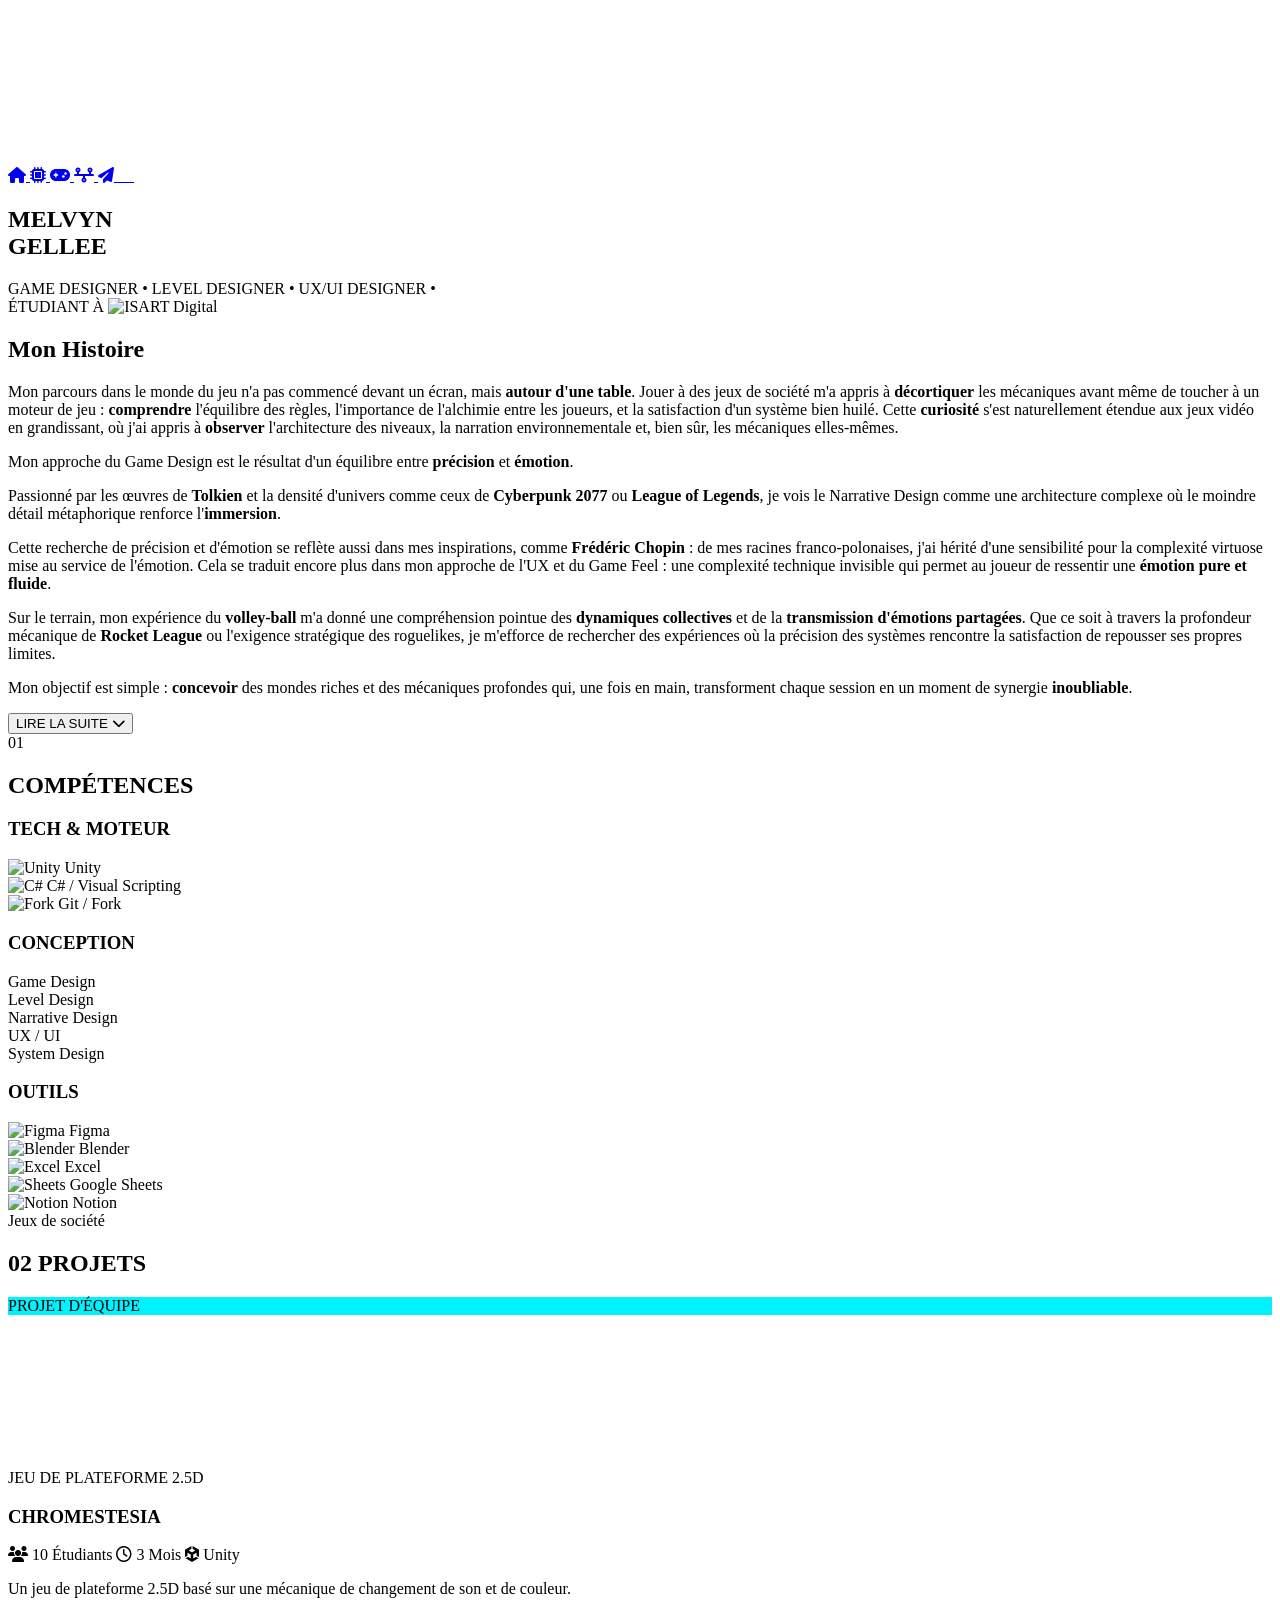
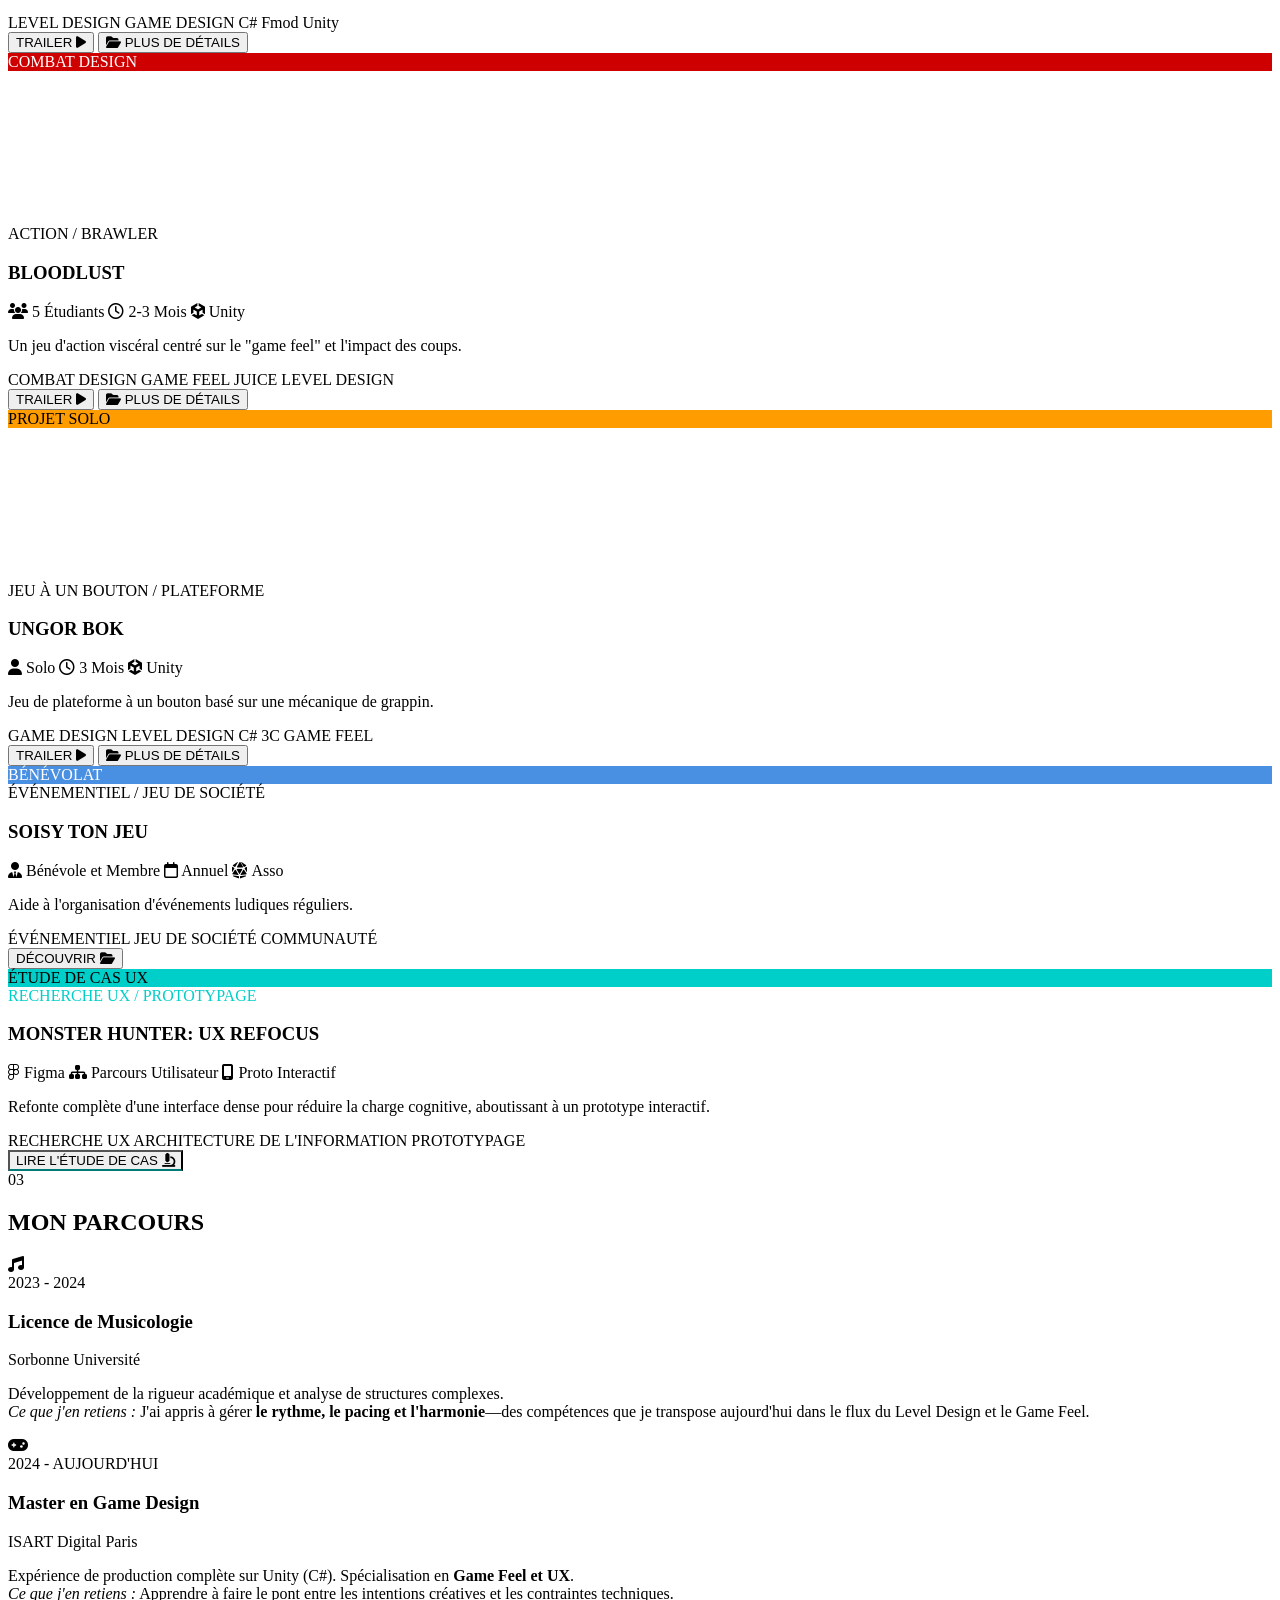
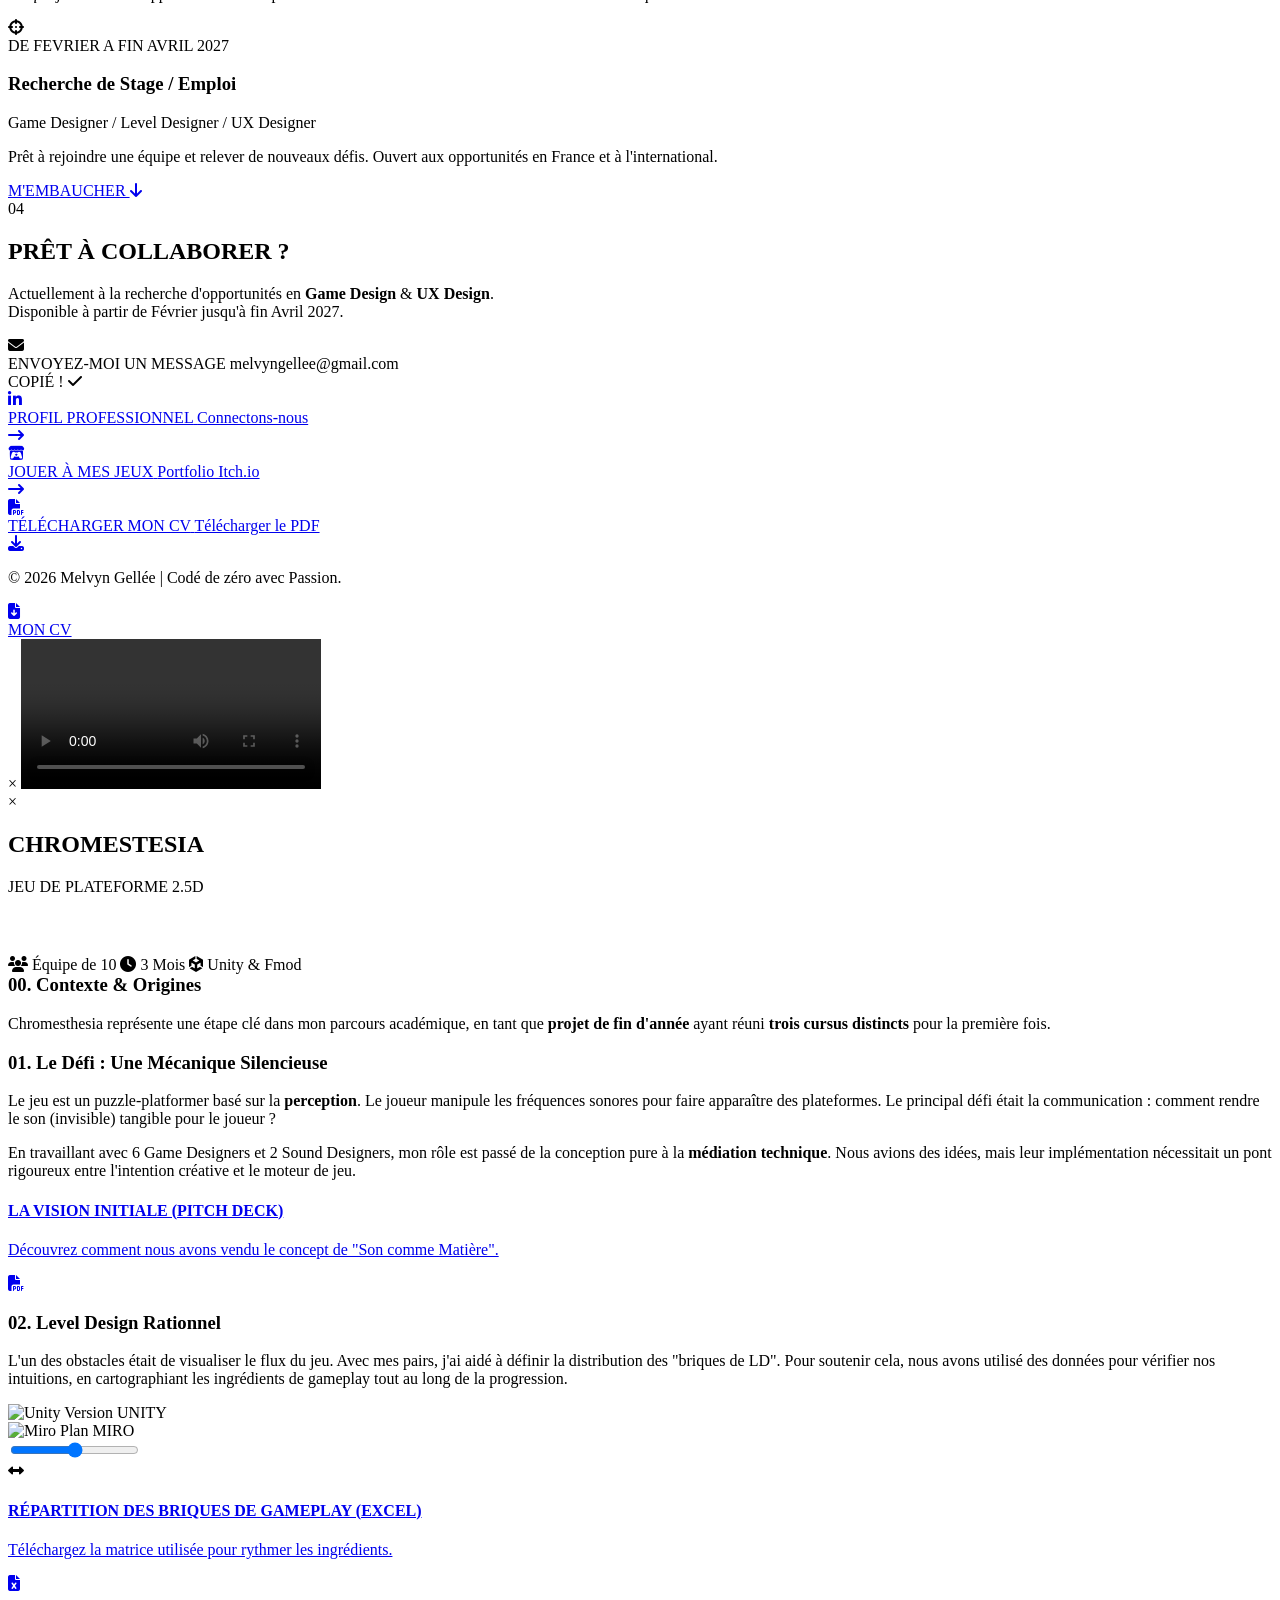
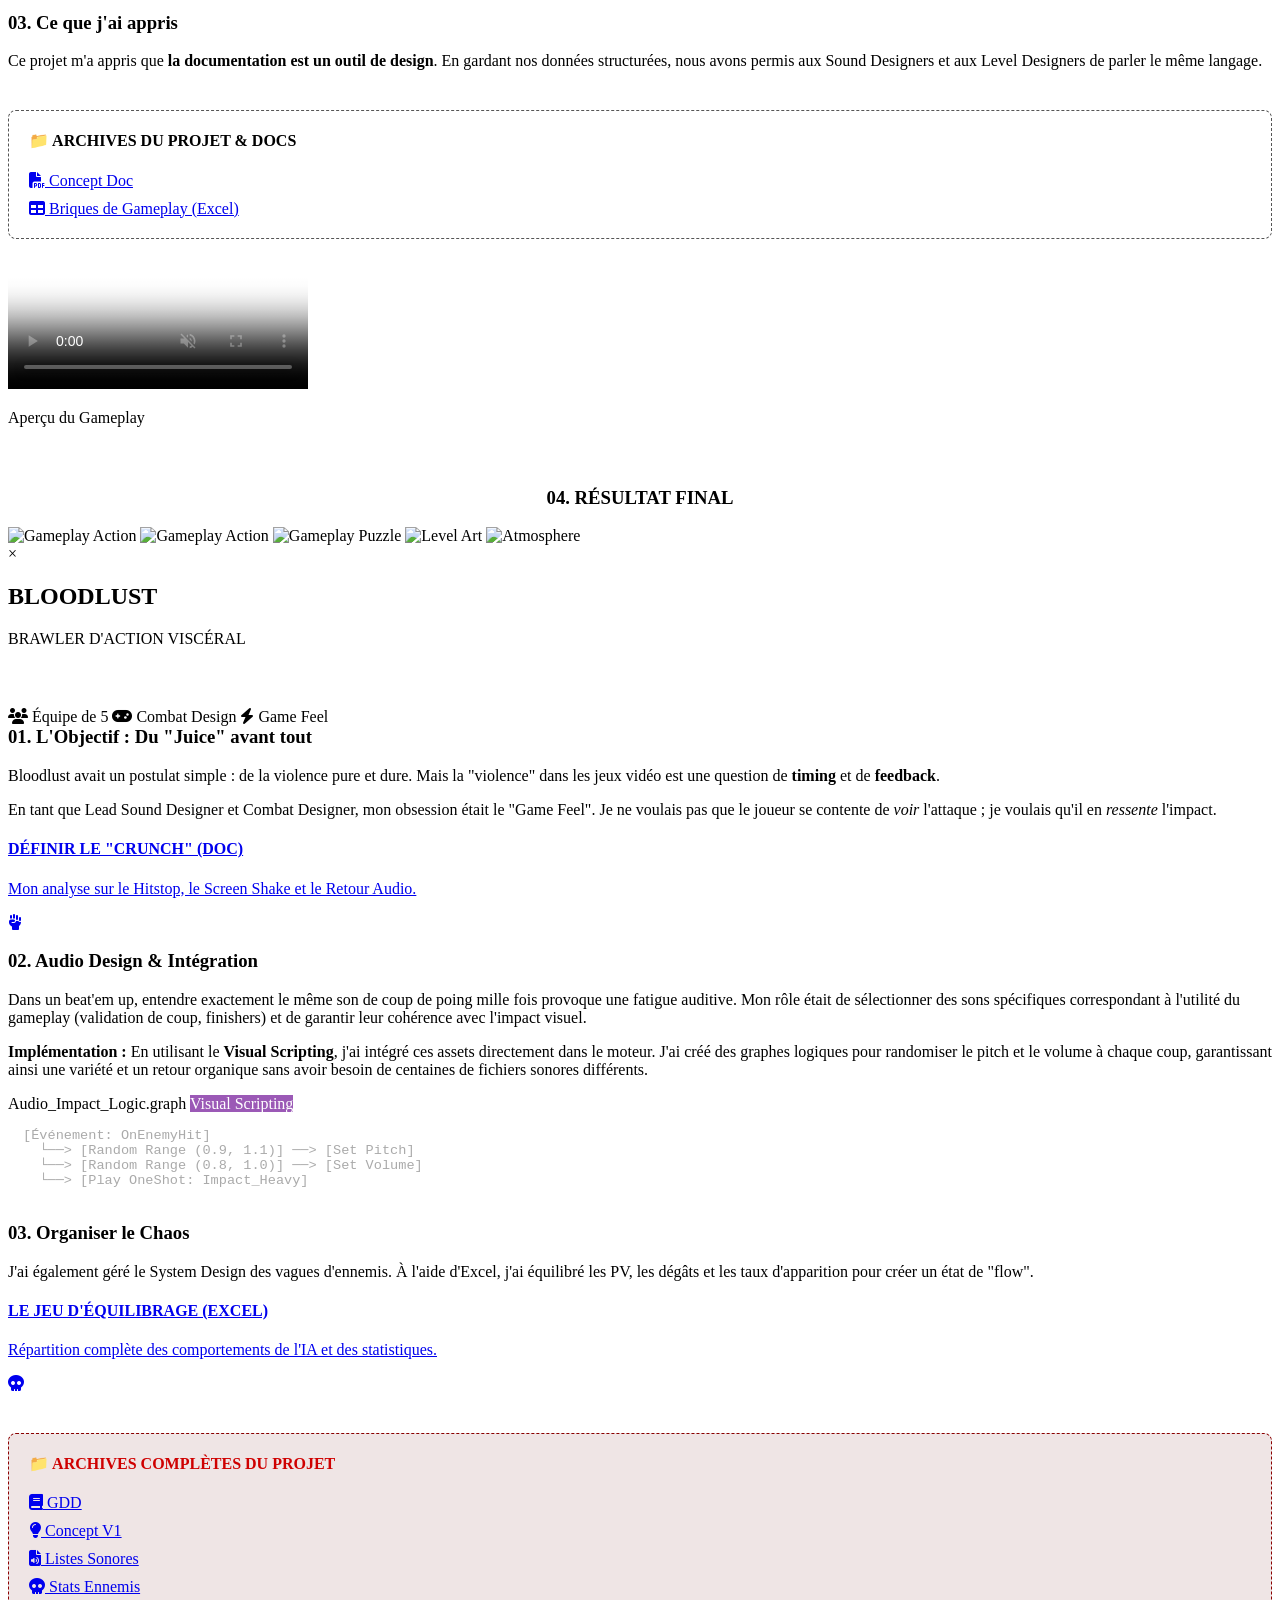
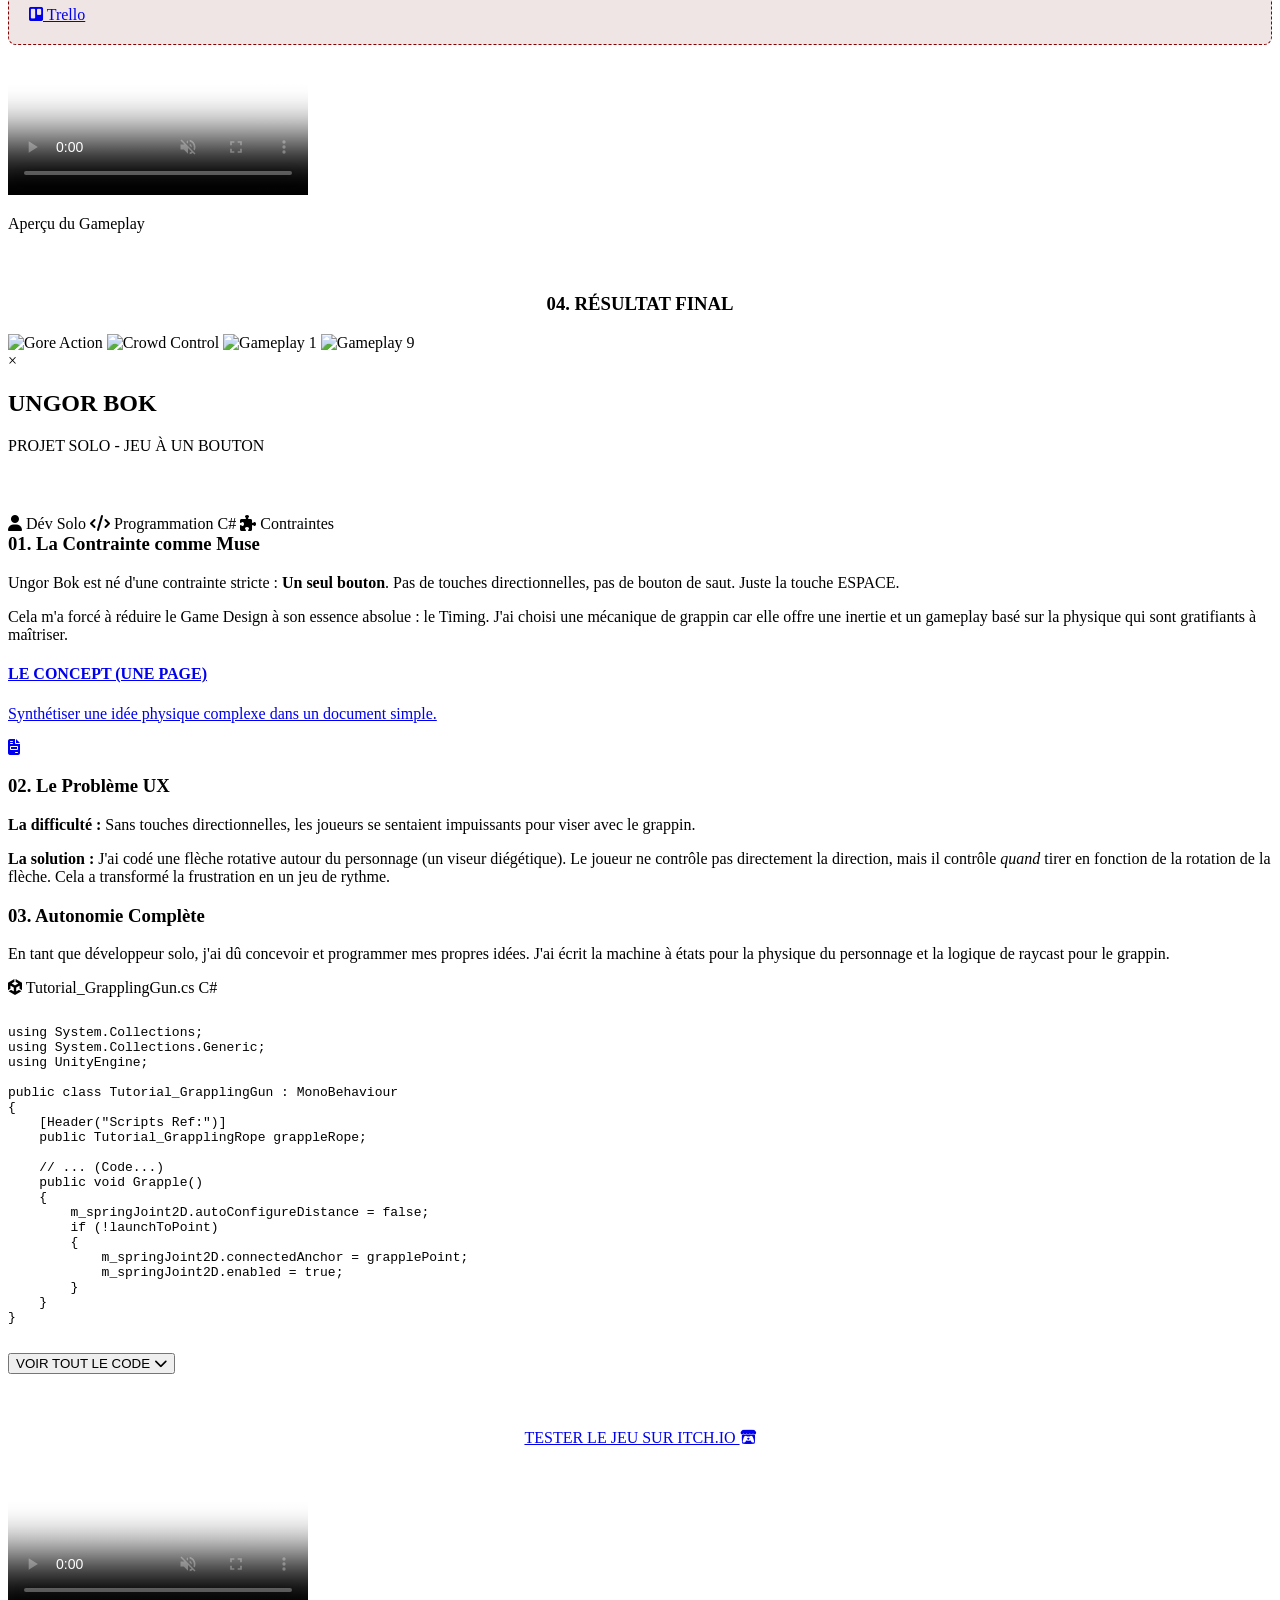
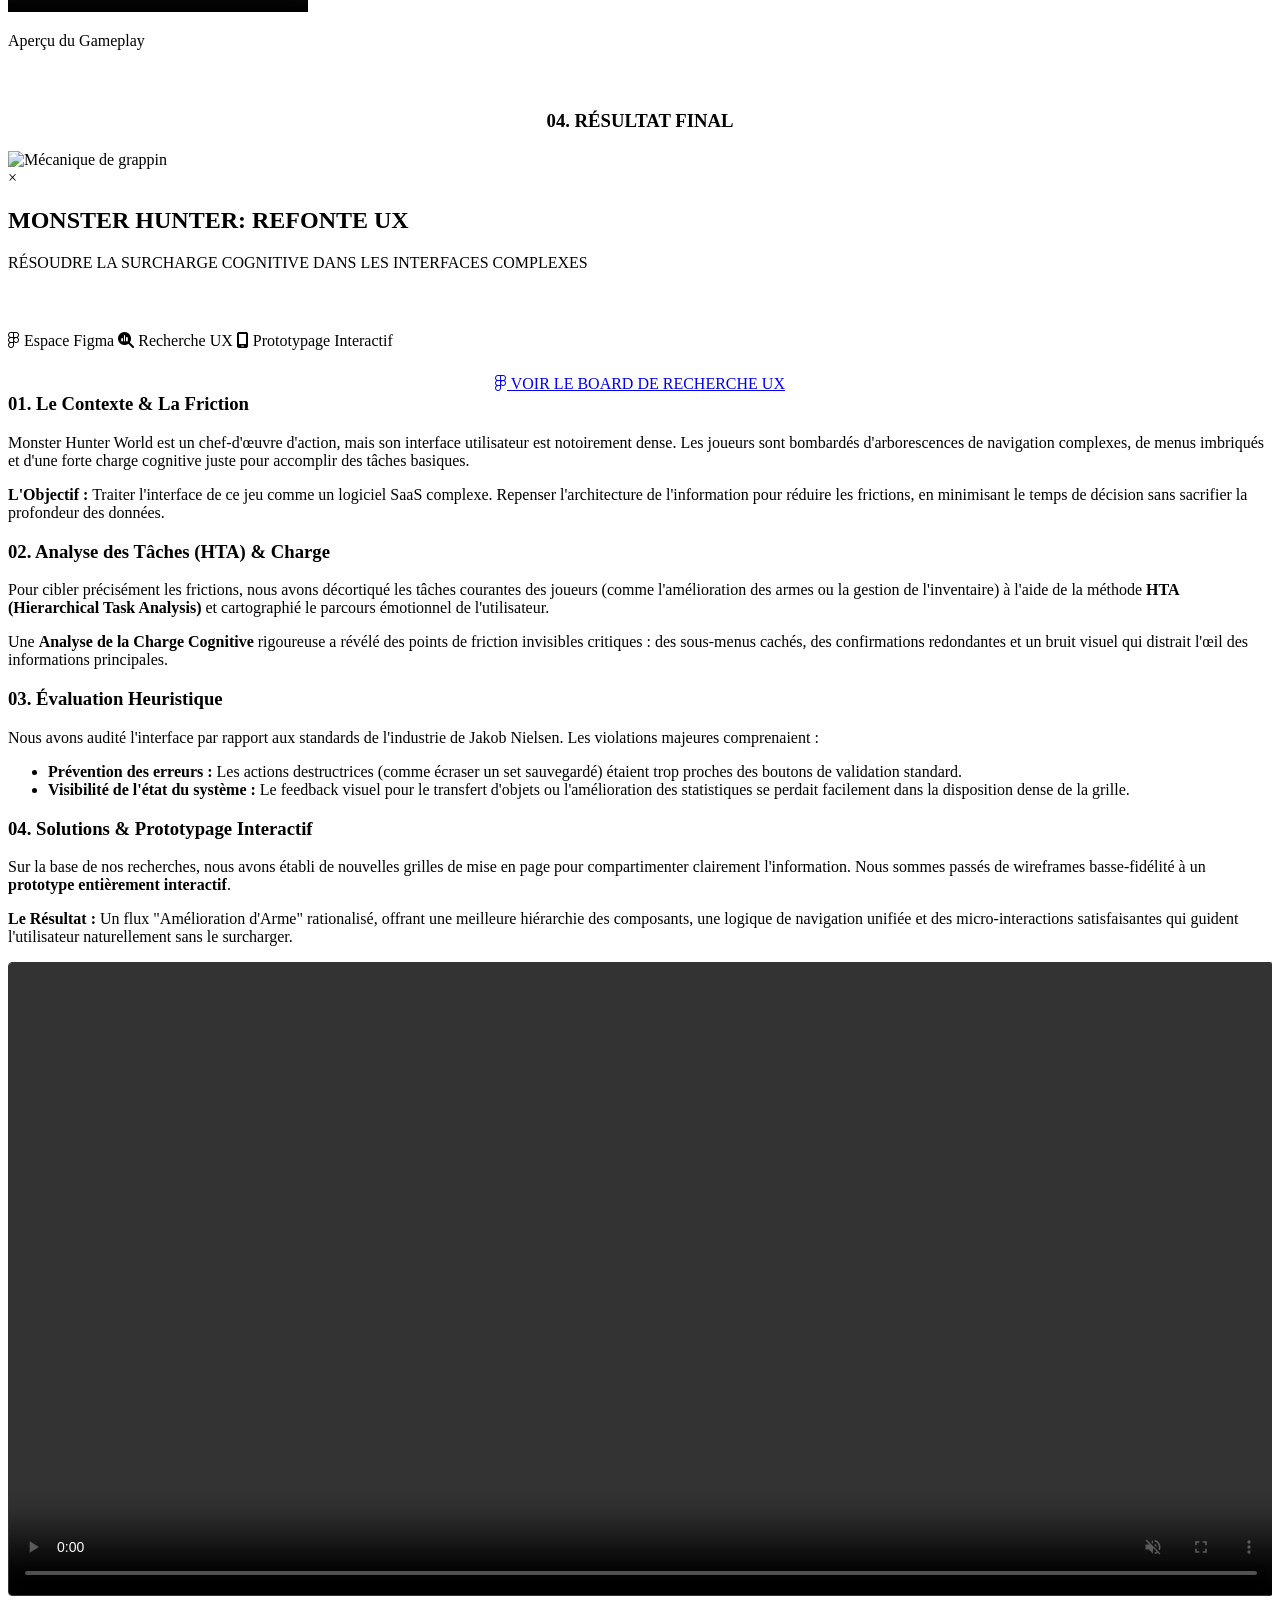
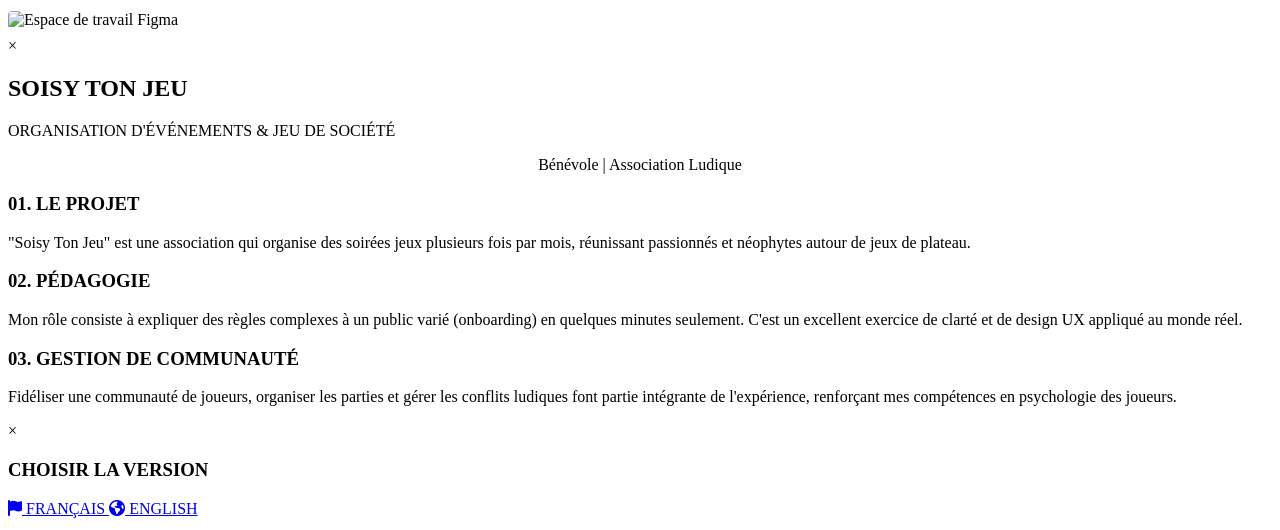
==== commit 8efe6301: "Update Old dates Replacing may 2026 by new dates" ====
--- a/index_fr.html
+++ b/index_fr.html
@@ -360,7 +360,7 @@
                     <div class="timeline-icon future-icon">
                         <i class="fa-solid fa-crosshairs"></i>
                     </div>
-                    <div class="date">À PARTIR DE MAI 2026</div>
+                    <div class="date">DE FEVRIER A FIN AVRIL 2027</div>
                     <h3>Recherche de Stage / Emploi</h3>
                     <span class="institution">Game Designer / Level Designer / UX Designer</span>
                     <p>
@@ -376,10 +376,10 @@
             <div class="footer-container">
                 <div class="contact-header">
                     <span class="big-number">04</span>
-                    <h2>PRÊT À DÉMARRER ?</h2>
+                    <h2>PRÊT À COLLABORER ?</h2>
                     <p class="subtitle">
-                        Actuellement à la recherche d'opportunités en <strong>Game Design</strong> & <strong>Level Design</strong>.
-                        <br>Disponible à partir de <span class="highlight-text">Mai 2026</span>.
+                        Actuellement à la recherche d'opportunités en <strong>Game Design</strong> & <strong>UX Design</strong>.
+                        <br>Disponible à partir de <span class="highlight-text">Février jusqu'à fin Avril 2027</span>.
                     </p>
                 </div>
 
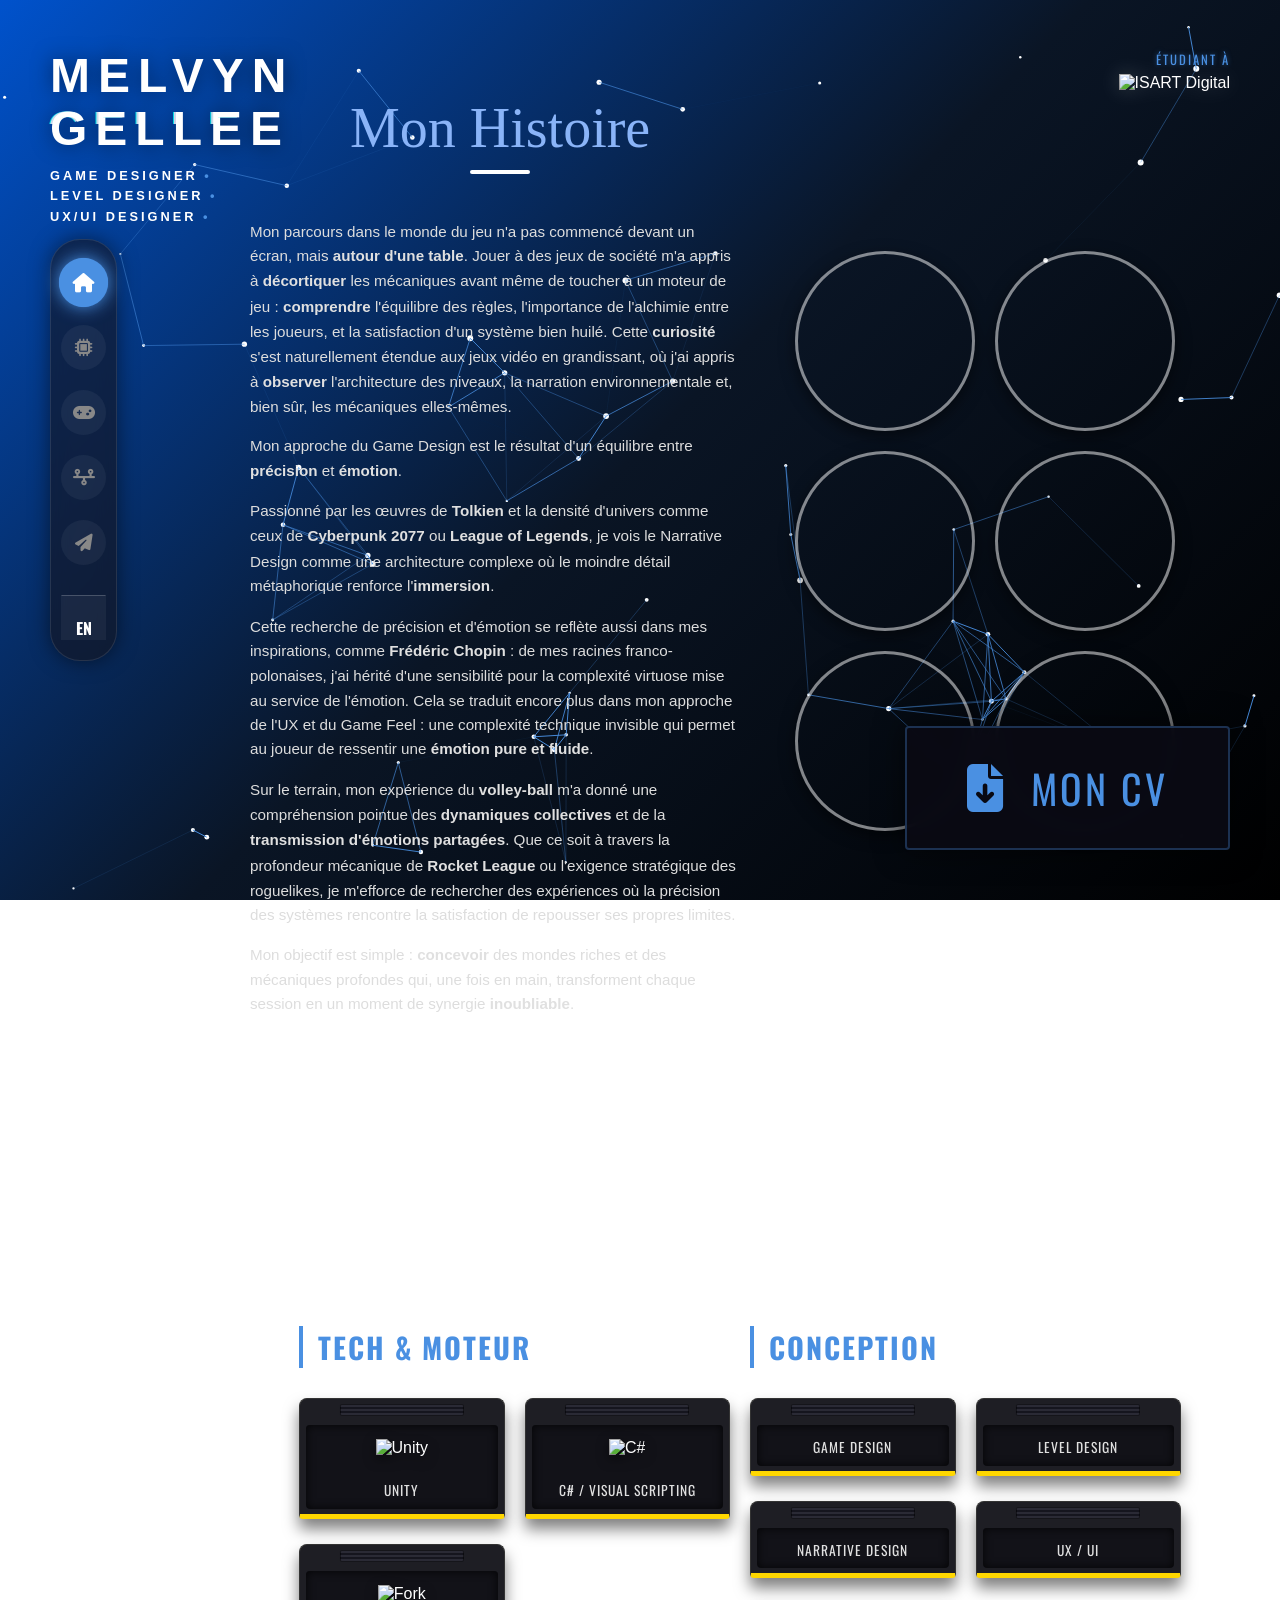
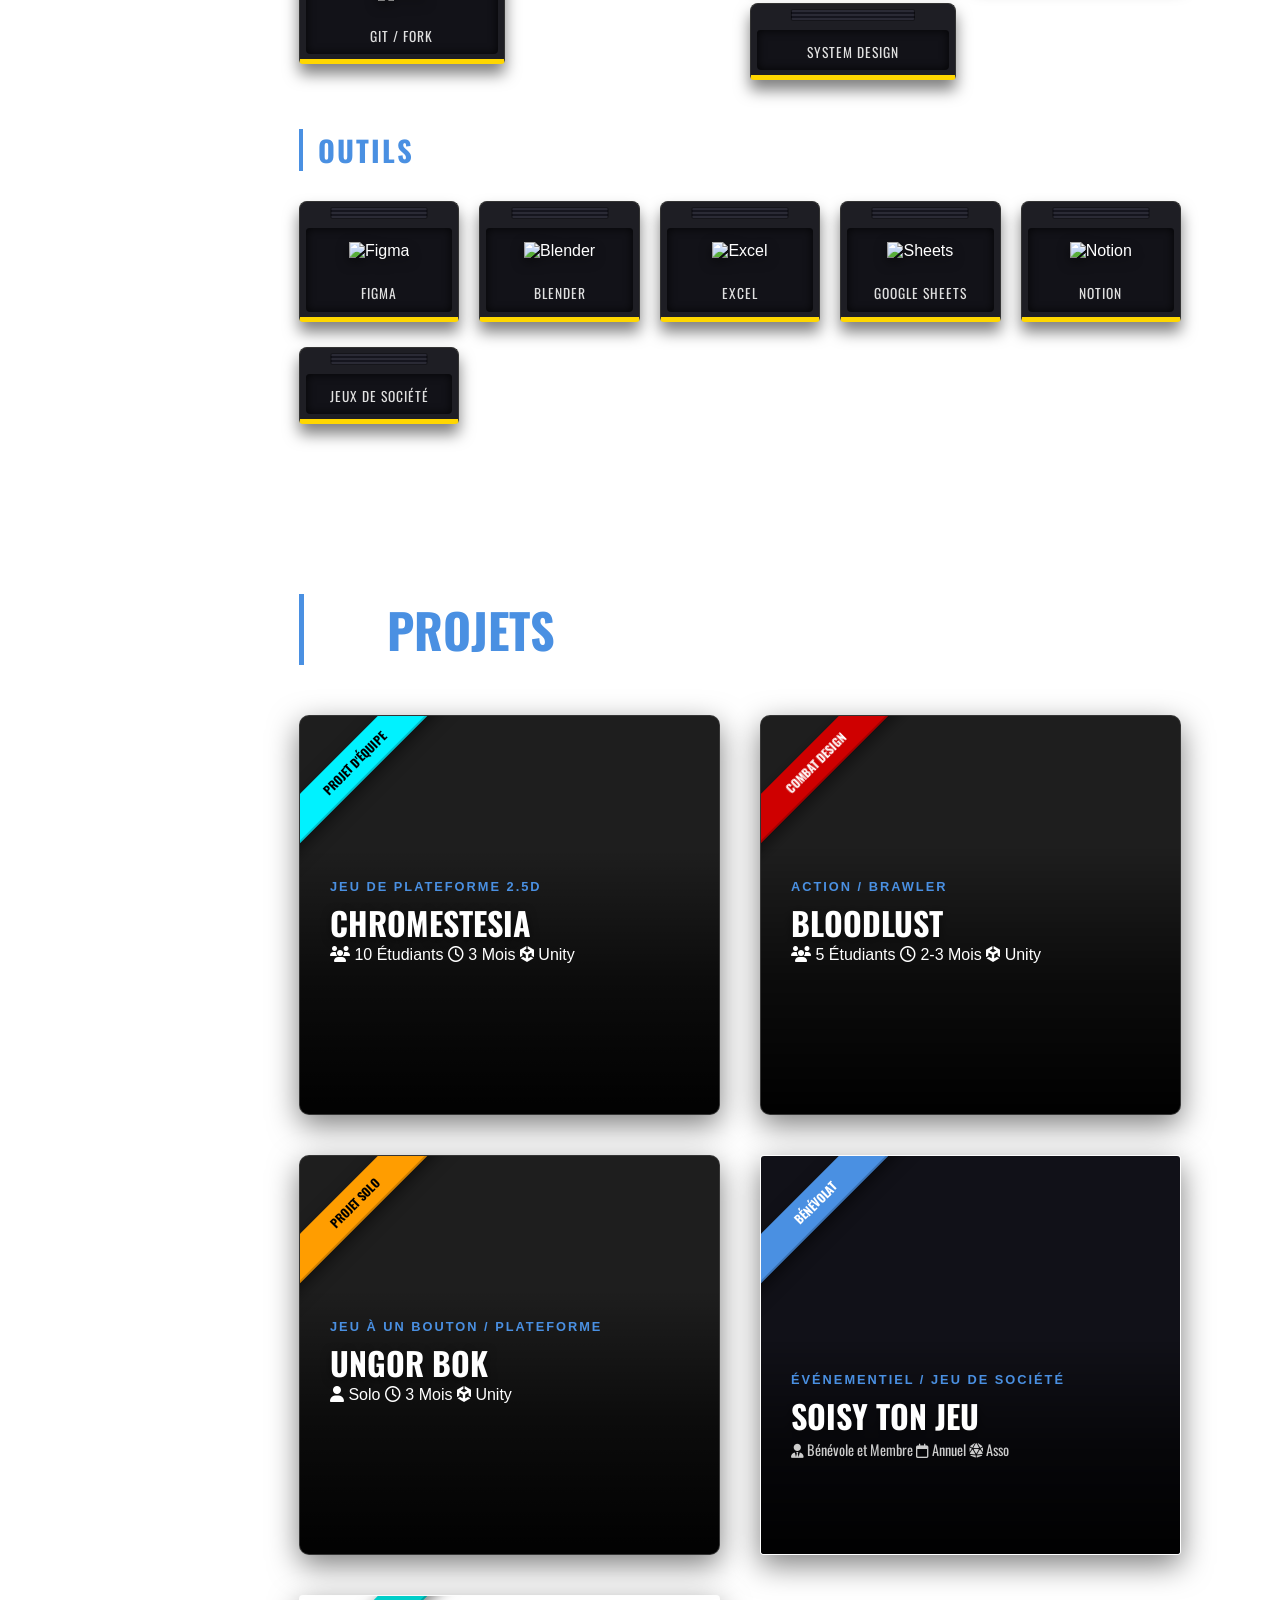
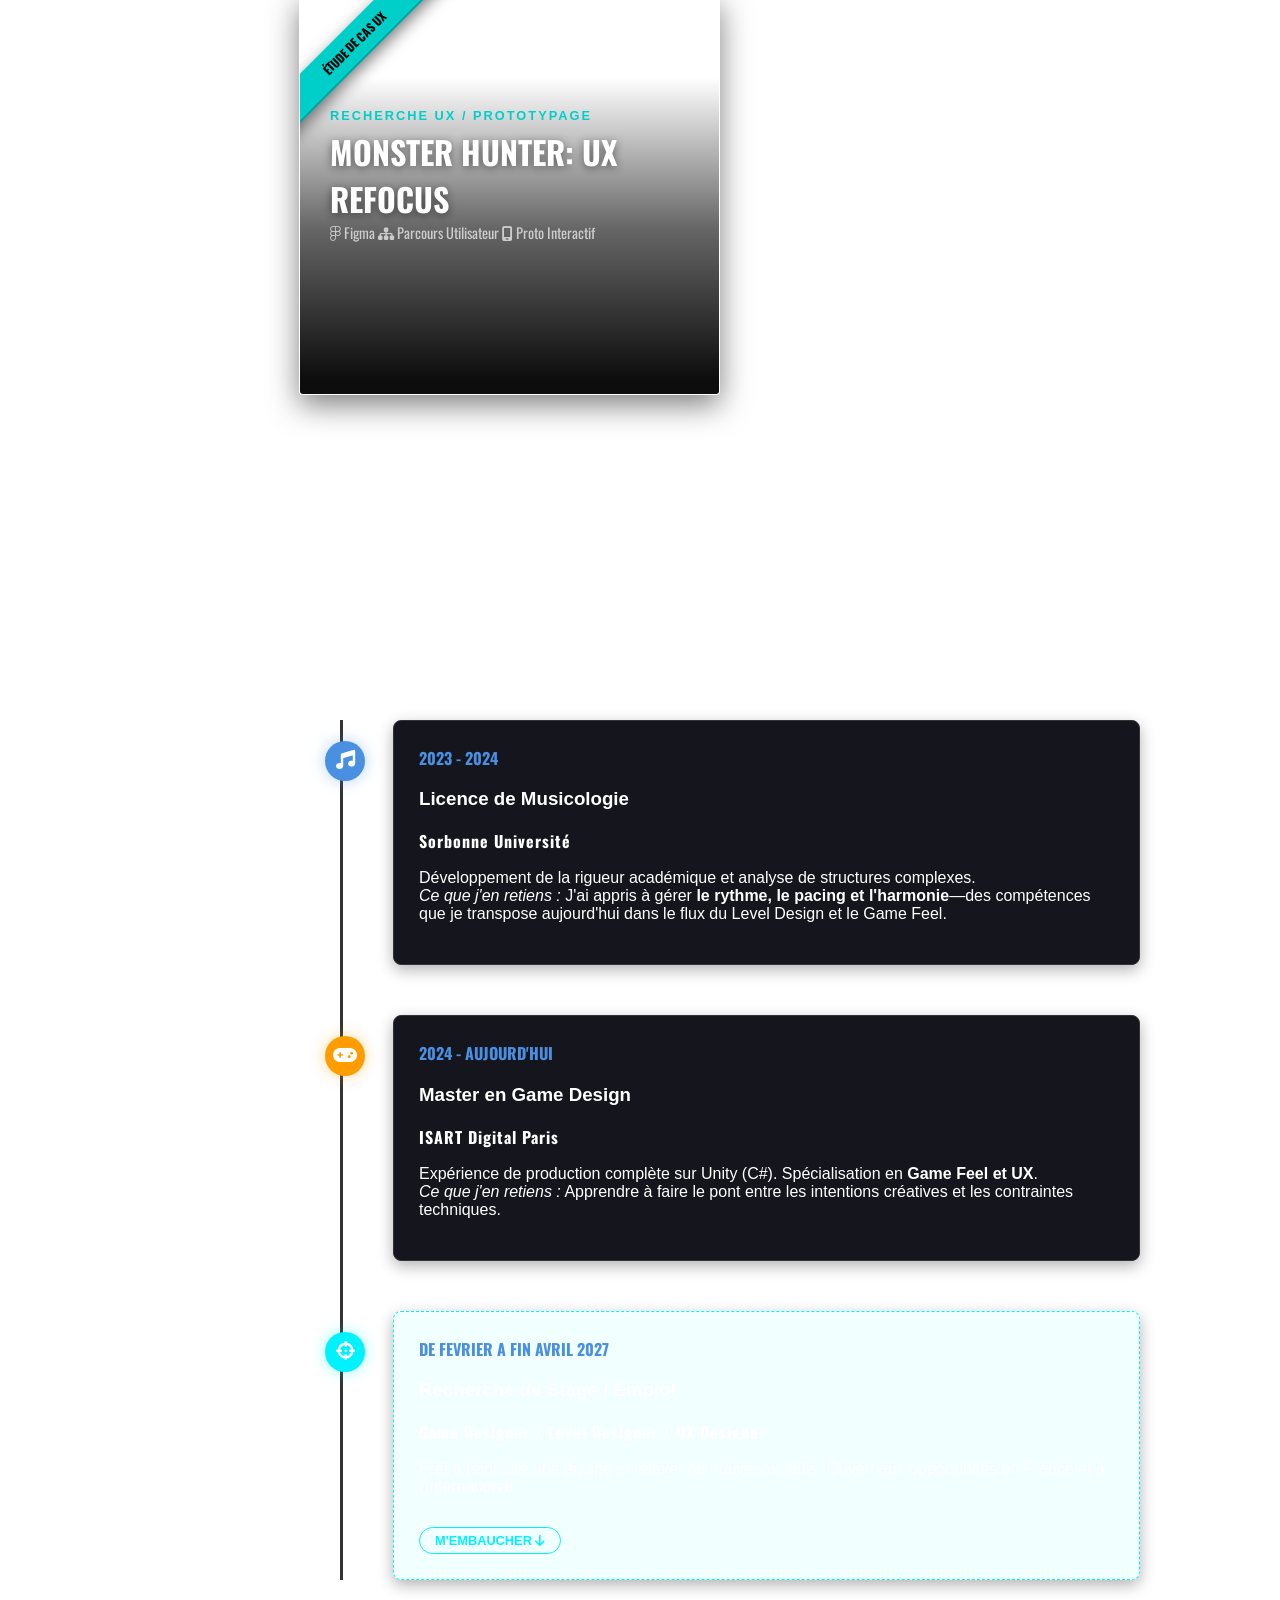
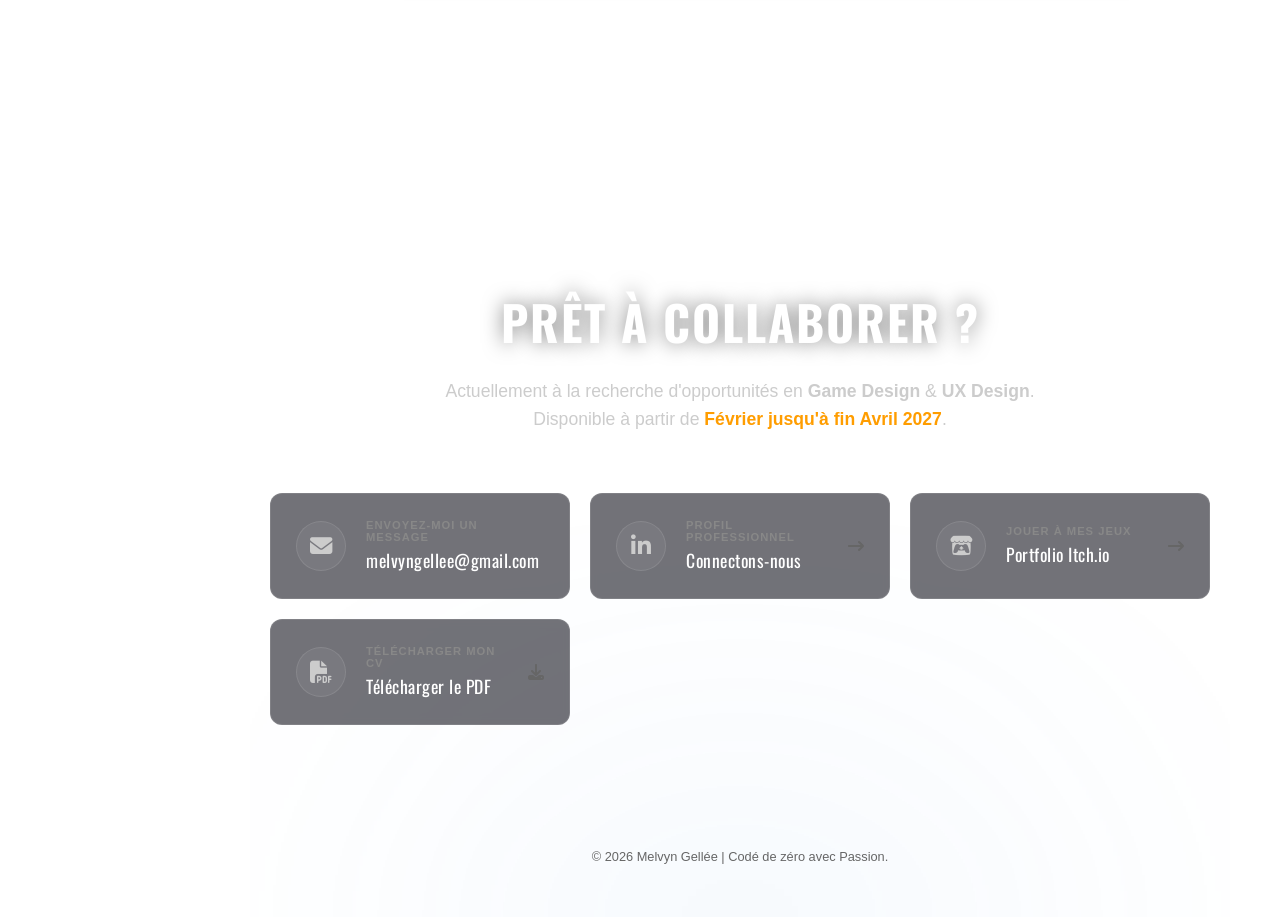
==== commit bade4d49: "Add : "More details button" during project trailer" ====
--- a/index_fr.html
+++ b/index_fr.html
@@ -3,17 +3,17 @@
 <head>
     <meta charset="UTF-8">
     <meta name="viewport" content="width=device-width, initial-scale=1.0">
-    
+
     <title>Melvyn Gellée | Portfolio Game & Level Designer</title>
     <meta name="description" content="Portfolio de Melvyn Gellée, Game Designer & Level Designer spécialisé en Game Feel, System Design et Unity. Découvrez mes projets comme Chromesthesia, Bloodlust et Ungor Bok.">
     <meta name="author" content="Melvyn Gellée">
     <meta name="keywords" content="Game Design, Level Design, Portfolio, Unity, C#, Melvyn Gellée, ISART Digital">
 
     <meta property="og:type" content="website">
-    <meta property="og:url" content="https://ton-site-portfolio.com/"> 
+    <meta property="og:url" content="https://ton-site-portfolio.com/">
     <meta property="og:title" content="Melvyn Gellée | Portfolio Game Designer">
     <meta property="og:description" content="Découvrez mes projets axés sur le Game Feel, le combat viscéral et la précision mécanique.">
-    <meta property="og:image" content="assets/portfolio_preview.jpg"> 
+    <meta property="og:image" content="assets/portfolio_preview.jpg">
     <meta name="twitter:card" content="summary_large_image">
     <meta name="twitter:title" content="Melvyn Gellée | Game Designer">
     <meta name="twitter:description" content="Découvrez mon portfolio de Game Design.">
@@ -81,16 +81,16 @@
                     <p>Sur le terrain, mon expérience du <strong class="shootable" data-target="c3">volley-ball</strong> m'a donné une compréhension pointue des <strong>dynamiques collectives</strong> et de la <strong>transmission d'émotions partagées</strong>. Que ce soit à travers la profondeur mécanique de <strong class="shootable" data-target="c1">Rocket League</strong> ou l'exigence stratégique des roguelikes, je m'efforce de rechercher des expériences où la précision des systèmes rencontre la satisfaction de repousser ses propres limites.</p>
                     <p>Mon objectif est simple : <strong>concevoir</strong> des mondes riches et des mécaniques profondes qui, une fois en main, transforment chaque session en un moment de synergie <strong>inoubliable</strong>.</p>
                 </div>
-                
+
                 <button id="bio-toggle-btn" class="btn-read-more">
                     LIRE LA SUITE <i class="fa-solid fa-chevron-down"></i>
                 </button>
             </div>
-            
+
             <div class="bio-images">
-                <div class="circle c1" data-title="Rocket League : Précision et Complexité"></div> 
+                <div class="circle c1" data-title="Rocket League : Précision et Complexité"></div>
                 <div class="circle c2" data-title=" J.R.R Tolkien : Architecture Narrative"></div>
-                <div class="circle c3" data-title="Volley-Ball : Esprit d'équipe" ></div>
+                <div class="circle c3" data-title="Volley-Ball : Esprit d'équipe"></div>
                 <div class="circle c4" data-title="F. Chopin : Sensibilité Émotionnelle et Artistique"></div>
                 <div class="circle c5" data-title="League of Legends : Diversité"></div>
                 <div class="circle c6" data-title=" Association de jeux de mon père : Là où tout a commencé"></div>
@@ -109,7 +109,7 @@
                     <div class="skill-grid">
                         <div class="skill-card">
                             <img src="assets/unity.png" alt="Unity" class="skill-icon">
-                            <span>Unity</span> 
+                            <span>Unity</span>
                         </div>
                         <div class="skill-card">
                             <img src="assets/csharp.png" alt="C#" class="skill-icon">
@@ -167,7 +167,7 @@
 
         <section id="projets" class="projects-section">
             <h2 class="section-title">02 <span class="highlight">PROJETS</span></h2>
-            
+
             <div class="projects-grid">
 
                 <div class="project-card video-trigger" data-video="assets/chrome_trailer.mp4">
@@ -176,7 +176,7 @@
                     <video class="project-video-bg" loop muted preload="none" playsinline>
                         <source src="assets/chrome_trailer.mp4" type="video/mp4">
                     </video>
-                    
+
                     <div class="project-content">
                         <span class="project-type"> JEU DE PLATEFORME 2.5D</span>
                         <h3>CHROMESTESIA</h3>
@@ -201,7 +201,7 @@
                                 </button>
                             </div>
                         </div>
-                    </div> 
+                    </div>
                 </div>
 
                 <div class="project-card video-trigger" data-video="assets/bloodlust_trailer.mp4">
@@ -327,7 +327,7 @@
                 <span class="big-number">03</span>
                 <h2>MON PARCOURS</h2>
             </div>
-            
+
             <div class="timeline">
                 <div class="timeline-progress-bar" id="xp-bar"></div>
                 <div class="timeline-block">
@@ -338,7 +338,7 @@
                     <h3>Licence de Musicologie</h3>
                     <span class="institution">Sorbonne Université</span>
                     <p>
-                        Développement de la rigueur académique et analyse de structures complexes. 
+                        Développement de la rigueur académique et analyse de structures complexes.
                         <br><em>Ce que j'en retiens :</em> J'ai appris à gérer <strong>le rythme, le pacing et l'harmonie</strong>—des compétences que je transpose aujourd'hui dans le flux du Level Design et le Game Feel.
                     </p>
                 </div>
@@ -445,13 +445,15 @@
         <div class="text-cv">MON CV</div>
     </a>
 
+    <!-- L'AJOUT DU BOUTON EST ICI -->
     <div id="video-modal" class="modal-overlay" style="z-index: 30000 !important;">
         <div class="modal-content">
-            <span class="close-modal">&times;</span> 
+            <span class="close-modal">&times;</span>
             <video controls id="full-screen-video">
                 <source src="" type="video/mp4">
                 Votre navigateur ne supporte pas la vidéo.
             </video>
+            <button id="modal-more-details-btn" class="modal-more-details">PLUS DE DÉTAILS <i class="fa-solid fa-arrow-right"></i></button>
         </div>
     </div>
 
@@ -742,14 +744,14 @@
     <div id="modal-mh" class="project-modal">
         <div class="modal-container">
             <span class="close-details">&times;</span>
-            
+
             <div class="modal-header">
                 <h2>MONSTER HUNTER: REFONTE UX</h2>
                 <span class="modal-subtitle">RÉSOUDRE LA SURCHARGE COGNITIVE DANS LES INTERFACES COMPLEXES</span>
             </div>
 
             <div class="modal-scroll-content">
-                
+
                 <div class="modal-intro-header">
                     <p class="story-text" style="text-align: center; font-size: 1.2rem; color: #fff;">
                         <em>"Comment organiser d'énormes quantités de données sans submerger l'utilisateur ?"</em>
@@ -759,7 +761,7 @@
                         <span><i class="fa-solid fa-magnifying-glass-chart"></i> Recherche UX</span>
                         <span><i class="fa-solid fa-mobile-screen"></i> Prototypage Interactif</span>
                     </div>
-                    
+
                     <div style="text-align: center; margin-top: 25px;">
                         <a href="TON_LIEN_BOARD_FIGMA_ICI" target="_blank" class="dl-btn mh-quest-btn">
                             <i class="fa-brands fa-figma"></i> VOIR LE BOARD DE RECHERCHE UX
@@ -768,9 +770,9 @@
                 </div>
 
                 <div class="modal-split-layout">
-                    
+
                     <div class="story-column">
-                        
+
                         <h3 class="story-chapter-title" style="margin-top: 0;">01. Le Contexte & La Friction</h3>
                         <div class="story-text">
                             <p>Monster Hunter World est un chef-d'œuvre d'action, mais son interface utilisateur est notoirement dense. Les joueurs sont bombardés d'arborescences de navigation complexes, de menus imbriqués et d'une forte charge cognitive juste pour accomplir des tâches basiques.</p>
@@ -802,19 +804,19 @@
 
                     <div class="visual-column">
                         <div class="sticky-video-container" style="max-height: 75vh; overflow-y: auto;">
-                            
+
                             <video controls autoplay muted loop playsinline style="width: 100%; display: block; border-radius: 4px; margin-bottom: 15px; border: 1px solid #333;">
                                 <source src="assets/mh_prototype_demo.mp4" type="video/mp4">
                                 Votre navigateur ne supporte pas la vidéo.
                             </video>
-                            
+
                             <img src="assets/mh_figma_macro.jpg" alt="Espace de travail Figma" style="width: 100%; display: block; margin-bottom: 15px; border-radius: 4px;">
                             <img src="assets/mh_hta.jpg" alt="Analyse HTA et Charge Cognitive" style="width: 100%; display: block; margin-bottom: 15px; border-radius: 4px;">
                             <img src="assets/mh_wireframes.jpg" alt="Wireframing et Prototype Final" style="width: 100%; display: block; margin-bottom: 15px; border-radius: 4px;">
 
                             <div class="video-trigger" data-video="assets/mh_prototype_demo.mp4" onmouseover="this.style.transform='scale(1.02)'" onmouseout="this.style.transform='scale(1)'" style="position: relative; cursor: pointer; border-radius: 4px; overflow: hidden; border: 1px solid var(--mh-gold, #c0a062); transition: transform 0.3s ease;">
                                 <img src="assets/mh_wireframes.jpg" alt="Cliquer pour voir le prototype" style="width: 100%; display: block; filter: brightness(0.4);">
-                                
+
                                 <div style="position: absolute; top: 50%; left: 50%; transform: translate(-50%, -50%); text-align: center; width: 100%;">
                                     <i class="fa-solid fa-circle-play" style="font-size: 3rem; color: #eacda3; margin-bottom: 10px; text-shadow: 0 0 15px rgba(0,0,0,0.8);"></i>
                                     <p style="color: #fff; font-family: 'Oswald', sans-serif; letter-spacing: 2px; margin: 0; font-size: 1.1rem; text-shadow: 0 0 10px rgba(0,0,0,0.8);">VOIR LE PROTOTYPE EN ACTION</p>
@@ -868,7 +870,7 @@
                 <a href="assets/CV_Melvyn_GelleeV2.pdf" target="_blank" class="cv-btn-option">
                     <i class="fa-solid fa-flag"></i> FRANÇAIS
                 </a>
-                
+
                 <a href="assets/CV_MelvynGellee_EN.pdf" target="_blank" class="cv-btn-option">
                     <i class="fa-solid fa-earth-americas"></i> ENGLISH
                 </a>
@@ -879,28 +881,28 @@
     <script src="app.js"></script>
 
     <script type="application/ld+json">
-    {
-      "@context": "http://schema.org",
-      "@type": "Person",
-      "name": "Melvyn Gellée",
-      "jobTitle": "Game Designer & Level Designer",
-      "url": "https://ton-site-portfolio.com",
-      "sameAs": [
-        "https://www.linkedin.com/in/melvyn-gellée-7b75701bb/",
-        "https://melvyng.itch.io"
-      ],
-      "alumniOf": [
         {
-          "@type": "CollegeOrUniversity",
-          "name": "ISART Digital"
-        },
-        {
-          "@type": "CollegeOrUniversity",
-          "name": "Sorbonne Université"
+          "@context": "http://schema.org",
+          "@type": "Person",
+          "name": "Melvyn Gellée",
+          "jobTitle": "Game Designer & Level Designer",
+          "url": "https://ton-site-portfolio.com",
+          "sameAs": [
+            "https://www.linkedin.com/in/melvyn-gellée-7b75701bb/",
+            "https://melvyng.itch.io"
+          ],
+          "alumniOf": [
+            {
+              "@type": "CollegeOrUniversity",
+              "name": "ISART Digital"
+            },
+            {
+              "@type": "CollegeOrUniversity",
+              "name": "Sorbonne Université"
+            }
+          ],
+          "knowsAbout": ["Game Design", "Level Design", "Unity", "C#", "Sound Design", "Game Feel"]
         }
-      ],
-      "knowsAbout": ["Game Design", "Level Design", "Unity", "C#", "Sound Design", "Game Feel"]
-    }
     </script>
 </body>
 </html>
--- a/style.css
+++ b/style.css
@@ -0,0 +1,1297 @@
+/* =========================================
+   1. VARIABLES & RESET
+   ========================================= */
+:root {
+    --bg-gradient: linear-gradient(135deg, #2b3a67 0%, #1a1a1a 60%, #000000 100%);
+    --text-white: #ffffff;
+    --accent-blue: #4a90e2; /* Bleu clair principal */
+    --accent-gold: #ffd700; /* Or (Skills/WIP) */
+    --card-bg: #1e1e1e;
+    --font-head: 'Oswald', sans-serif;
+    --font-body: 'Montserrat', sans-serif;
+}
+
+* { box-sizing: border-box; }
+
+body {
+    margin: 0;
+    padding: 0;
+    background: linear-gradient(135deg, #0052cc 0%, #0a1525 50%, #000000 100%);
+    background-attachment: fixed;
+    color: var(--text-white);
+    font-family: var(--font-body);
+    display: flex;
+    overflow-x: hidden; /* Empêche le scroll horizontal global */
+}
+
+/* Canvas des particules (Fond animé) */
+#particle-canvas {
+    position: fixed;
+    top: 0; left: 0; width: 100%; height: 100%;
+    z-index: -1;
+    pointer-events: none;
+    background: transparent;
+}
+
+/* =========================================
+   2. SIDEBAR & NAVIGATION
+   ========================================= */
+.sidebar {
+    position: fixed;
+    top: 50px; left: 50px;
+    width: 200px;
+    z-index: 100;
+}
+
+.logo-area h1 {
+    font-family: 'Montserrat', sans-serif;
+    font-weight: 900;
+    font-size: 3rem;
+    line-height: 1.1;
+    letter-spacing: 8px;
+    margin: 0;
+    text-transform: uppercase;
+    color: white;
+    text-shadow: 0 0 20px rgba(0,0,0,0.5);
+    position: relative;
+}
+
+/* Effet Glitch sur le Logo */
+.logo-area h1::before, .logo-area h1::after {
+    content: "MELVYN\AGELLEE"; /* \A fait le saut de ligne en CSS content */
+    position: absolute; top: 0; left: 0; width: 100%; height: 100%; opacity: 0.8;
+}
+.logo-area h1::before {
+    left: 2px; text-shadow: -1px 0 #ff00c1; clip-path: inset(44% 0 61% 0);
+    animation: glitch-anim-1 2.5s infinite linear alternate-reverse;
+}
+.logo-area h1::after {
+    left: -2px; text-shadow: -1px 0 #00fff9; clip-path: inset(50% 0 30% 0);
+    animation: glitch-anim-2 3s infinite linear alternate-reverse;
+}
+
+@keyframes glitch-anim-1 {
+    0% { clip-path: inset(20% 0 80% 0); } 20% { clip-path: inset(60% 0 10% 0); }
+    40% { clip-path: inset(40% 0 50% 0); } 60% { clip-path: inset(80% 0 5% 0); }
+    80% { clip-path: inset(10% 0 70% 0); } 100% { clip-path: inset(30% 0 20% 0); }
+}
+@keyframes glitch-anim-2 {
+    0% { clip-path: inset(10% 0 60% 0); } 20% { clip-path: inset(80% 0 5% 0); }
+    40% { clip-path: inset(30% 0 20% 0); } 60% { clip-path: inset(10% 0 80% 0); }
+    80% { clip-path: inset(50% 0 30% 0); } 100% { clip-path: inset(70% 0 10% 0); }
+}
+
+.sub-logo {
+    font-size: 0.8rem; letter-spacing: 3px; margin-top: 10px;
+    font-weight: bold; line-height: 1.6;
+}
+.dot { color: var(--accent-blue); }
+
+/* Navigation & Conteneur Principal Fixé */
+main {
+    margin-left: 250px; 
+    flex: 1; /* Prend tout l'espace restant proprement */
+    min-width: 0; /* Empêche les éléments de forcer l'élargissement de l'écran */
+    padding-right: 50px;
+}
+
+.top-nav {
+    display: none !important; /* On cache l'ancienne nav pour utiliser le HUD */
+}
+
+/* Badge École */
+.school-badge {
+    position: fixed; top: 50px; right: 50px;
+    text-align: right; z-index: 10;
+    animation: floatBadge 6s ease-in-out infinite;
+}
+.student-label {
+    display: block; font-family: var(--font-head); font-size: 0.8rem;
+    color: var(--accent-blue); letter-spacing: 2px; margin-bottom: 5px;
+    text-shadow: 0 0 5px rgba(74, 144, 226, 0.5);
+}
+.school-logo { width: 150px; height: auto; filter: drop-shadow(0 0 10px rgba(255,255,255,0.2)); }
+@keyframes floatBadge {
+    0%, 100% { transform: translateY(0px); } 50% { transform: translateY(-10px); }
+}
+
+/* =========================================
+   3. SECTION BIO (HISTOIRE & CERCLES)
+   ========================================= */
+.section-bio {
+    display: flex; justify-content: space-between; align-items: center;
+    min-height: 80vh; padding: 50px 0;
+}
+.bio-content { width: 50%; }
+
+.title-decor {
+    font-family: 'Playfair Display', serif; font-size: 3.5rem; font-weight: 400;
+    margin-bottom: 30px; color: #8ab4f8; position: relative; display: inline-block;
+}
+.title-decor::after {
+    content: ''; display: block; width: 60px; height: 4px;
+    background: white; margin: 10px auto 0 auto; border-radius: 2px;
+}
+
+.bio-text p {
+    font-size: 0.95rem; line-height: 1.6; color: #ddd; margin-bottom: 15px;
+    opacity: 0; animation: bootText 0.8s ease-out forwards;
+}
+.bio-text p:nth-child(1) { animation-delay: 0.2s; }
+.bio-text p:nth-child(2) { animation-delay: 0.4s; }
+.bio-text p:nth-child(3) { animation-delay: 0.6s; }
+.bio-text p:nth-child(4) { animation-delay: 0.8s; }
+.bio-text p:nth-child(5) { animation-delay: 1.0s; }
+.bio-text p:nth-child(6) { animation-delay: 1.2s; }
+
+@keyframes bootText {
+    0% { opacity: 0; transform: translateY(20px); }
+    100% { opacity: 1; transform: translateY(0); }
+}
+
+/* Mots interactifs (Bio) */
+.bio-text strong {
+    color: #e0e0e0; font-weight: 700; transition: all 0.2s ease;
+    display: inline-block; cursor: crosshair; border-bottom: 1px solid transparent;
+}
+.bio-text strong:hover {
+    color: var(--accent-blue); text-shadow: 0 0 10px rgba(74, 144, 226, 0.8);
+    transform: scale(1.1);
+}
+.word-clicked { color: #ff3333 !important; text-shadow: 0 0 10px red; }
+
+/* Images Cercles (Mis à jour : Taille réduite sur PC) */
+.bio-images {
+    width: 50%; display: flex; flex-direction: row; flex-wrap: wrap;
+    gap: 20px; justify-content: center; align-items: center;
+}
+.circle {
+    /* Nouvelle taille PC plus élégante */
+    width: 180px; 
+    height: 180px;
+    position: relative; border-radius: 50%;
+    background-size: cover; background-position: center;
+    border: 3px solid rgba(255,255,255,0.5); box-shadow: 0 5px 15px rgba(0,0,0,0.5);
+    transition: scale 0.3s ease; animation: float 4s ease-in-out infinite;
+}
+.circle:hover { scale: 1.1; border-color: white; z-index: 10; }
+.circle::after {
+    content: attr(data-title); position: absolute; bottom: -40px; left: 50%;
+    transform: translateX(-50%); background: rgba(0,0,0,0.8); padding: 5px 10px;
+    border-radius: 5px; font-size: 0.8rem; white-space: nowrap; opacity: 0;
+    transition: opacity 0.3s; pointer-events: none;
+}
+.circle:hover::after { opacity: 1; }
+
+.c1 { background-image: url('assets/rocketleague.jpg'); animation-delay: 0s; }
+.c2 { background-image: url('assets/tolkien.png'); animation-delay: 0.5s; }
+.c3 { background-image: url('assets/volley.png'); animation-delay: 1s; }
+.c4 { background-image: url('assets/chopin.png'); animation-delay: 1.5s; }
+.c5 { background-image: url('assets/lol.png'); animation-delay: 2s; }
+.c6 { background-image: url('assets/stj.png'); animation-delay: 2.5s; }
+
+@keyframes float {
+    0%, 100% { translate: 0 0px; } 50% { translate: 0 -10px; }
+}
+@keyframes shake-impact {
+    0%, 100% { transform: translate(0,0) rotate(0); }
+    25% { transform: translate(-3px, 2px) rotate(-1deg); }
+    75% { transform: translate(3px, -2px) rotate(1deg); }
+}
+.shake-active { animation: shake-impact 0.5s 1; }
+
+/* =========================================
+   4. SECTION SKILLS (CARTOUCHES)
+   ========================================= */
+.section-skills {
+    position: relative; width: 100%; overflow-x: hidden;
+    background-color: transparent !important; padding: 0;
+}
+.skills-container {
+    width: 90%; max-width: 1600px; margin: 0 auto; padding: 50px 0;
+    display: flex; justify-content: space-between; align-items: flex-start;
+    flex-wrap: wrap; gap: 20px;
+}
+.skill-category { flex: 1; min-width: 300px; }
+.skill-category h3 {
+    font-family: var(--font-head); color: var(--accent-blue); font-size: 1.8rem;
+    margin-bottom: 30px; padding-left: 15px; border-left: 4px solid var(--accent-blue);
+    text-transform: uppercase; letter-spacing: 2px;
+}
+.skill-grid {
+    display: grid; grid-template-columns: repeat(auto-fill, minmax(160px, 1fr));
+    gap: 25px 20px;
+}
+
+/* Style de la Cartouche */
+.skill-card {
+    position: relative; background: #1e1e24; border: 1px solid #333;
+    border-radius: 8px 8px 4px 4px; border-bottom: 5px solid var(--accent-gold);
+    padding: 40px 10px 15px 10px;
+    display: flex; flex-direction: column; align-items: center; justify-content: center;
+    text-align: center; box-shadow: 0 10px 15px rgba(0,0,0,0.5); cursor: grab;
+    transform: translateZ(0); z-index: 1;
+    /* Transition fluide pour l'animation */
+    transition: transform 0.3s cubic-bezier(0.175, 0.885, 0.32, 1.275), 
+                box-shadow 0.3s ease, border-color 0.3s ease, background-color 0.3s ease;
+    overflow: visible !important;
+}
+
+/* Grip (Rayures) */
+.skill-card::before {
+    content: ''; position: absolute; top: 5px; left: 50%; transform: translateX(-50%);
+    width: 60%; height: 10px; border-radius: 2px; border: 1px solid rgba(0,0,0,0.5); z-index: 1;
+    background: repeating-linear-gradient(to bottom, #2a2a35, #2a2a35 2px, #15151e 2px, #15151e 4px);
+}
+/* Étiquette */
+.skill-card::after {
+    content: ''; position: absolute; top: 25px; bottom: 5px; left: 6px; right: 6px;
+    background: #121218; border-radius: 4px; border-top: 1px solid rgba(255,255,255,0.05);
+    box-shadow: inset 0 0 10px rgba(0,0,0,0.8); z-index: 0;
+}
+.skill-card img, .skill-card span { position: relative; z-index: 10; }
+.skill-icon { height: 35px; width: auto; margin-bottom: 8px; filter: drop-shadow(0 4px 6px rgba(0,0,0,0.5)); }
+.skill-card span {
+    font-family: var(--font-head); text-transform: uppercase; color: #e0e0e0;
+    font-size: 0.85rem; letter-spacing: 1px; line-height: 1.2;
+}
+
+/* Interaction Cartouche (Saut) */
+.skill-card:hover {
+    transform: translateY(-25px) rotate(-4deg) scale(1.05) !important;
+    border-color: var(--accent-blue); background-color: #252530;
+    box-shadow: 10px 35px 40px rgba(0,0,0,0.8) !important;
+    z-index: 100 !important;
+    border-bottom-color: var(--accent-gold) !important;
+}
+/* Interaction Cartouche (Clic/Insert) */
+.skill-card:active {
+    transform: translateY(0px) rotate(0deg) scale(0.98) !important;
+    box-shadow: 0 0 0 rgba(0,0,0,0), inset 0 5px 10px rgba(0,0,0,0.8) !important;
+    border-color: #00ff00 !important; background: #1a1a20 !important;
+    transition: all 0.05s ease !important;
+}
+
+/* =========================================
+   5. SECTION PROJETS
+   ========================================= */
+.projects-section {
+    padding: 80px 5%; max-width: 1600px; margin: 0 auto;
+}
+.section-title {
+    font-family: var(--font-head); font-size: 3rem; color: white;
+    margin-bottom: 50px; border-left: 5px solid var(--accent-blue);
+    padding-left: 20px; text-transform: uppercase;
+}
+.section-title .highlight { color: var(--accent-blue); }
+
+.projects-grid {
+    display: grid; grid-template-columns: repeat(auto-fit, minmax(350px, 1fr));
+    gap: 40px;
+}
+
+.project-card {
+    position: relative; height: 400px; border-radius: 10px;
+    overflow: hidden; border: 1px solid rgba(255,255,255,0.1);
+    box-shadow: 0 10px 30px rgba(0,0,0,0.5); cursor: pointer;
+    transition: all 0.4s ease; background: #1e1e1e;
+}
+
+/* Images & Vidéos */
+.project-bg {
+    position: absolute; top: 0; left: 0; width: 100%; height: 100%;
+    background-position: center; background-size: cover;
+    transition: transform 0.6s cubic-bezier(0.25, 0.46, 0.45, 0.94);
+    filter: brightness(0.8); z-index: 0;
+}
+.project-video-bg {
+    position: absolute; top: 0; left: 0; width: 100%; height: 100%;
+    object-fit: cover; z-index: 1; opacity: 0;
+    transition: opacity 0.4s ease, transform 0.6s cubic-bezier(0.25, 0.46, 0.45, 0.94);
+    filter: brightness(0.5);
+}
+
+/* Interactions Projet */
+.project-card:hover { border-color: var(--accent-blue); box-shadow: 0 15px 40px rgba(0,0,0,0.7); }
+.project-card:hover .project-bg { transform: scale(1.1); filter: brightness(0.4); opacity: 0; }
+.project-card:hover .project-video-bg { opacity: 1; transform: scale(1.1); }
+.project-card:hover .project-content { transform: translateY(0); }
+.project-card:hover .project-details { opacity: 1; }
+
+/* Contenu Projet */
+.project-content {
+    position: absolute; bottom: 0; left: 0; width: 100%; padding: 30px;
+    background: linear-gradient(to top, rgba(0,0,0,0.95) 20%, rgba(0,0,0,0.6) 60%, transparent 100%);
+    z-index: 10; transform: translateY(60px); transition: transform 0.4s ease;
+}
+.project-type {
+    font-family: 'Montserrat', sans-serif; font-size: 0.8rem; color: var(--accent-blue);
+    font-weight: 700; letter-spacing: 2px; text-transform: uppercase; display: block; margin-bottom: 5px;
+}
+.project-content h3 {
+    font-family: var(--font-head); font-size: 2rem; color: white; margin: 0;
+    text-shadow: 0 2px 10px rgba(0,0,0,0.5);
+}
+.project-details { margin-top: 15px; opacity: 0; transition: opacity 0.4s ease 0.1s; }
+.project-details p { color: #ccc; font-size: 0.95rem; margin-bottom: 15px; line-height: 1.4; }
+
+.project-tags { display: flex; gap: 10px; margin-bottom: 20px; flex-wrap: wrap; }
+.project-tags span {
+    background: rgba(255,255,255,0.1); border: 1px solid rgba(255,255,255,0.2);
+    padding: 4px 10px; font-size: 0.7rem; border-radius: 4px; color: #eee; font-weight: 600;
+}
+
+.action-buttons { display: flex; gap: 15px; margin-top: 15px; }
+.btn-play, .btn-details-trigger {
+    background: transparent; border: none; color: #ccc; font-family: 'Oswald';
+    font-size: 0.9rem; cursor: pointer; transition: 0.3s;
+    border-bottom: 2px solid transparent; padding-bottom: 2px;
+}
+.btn-play { border-bottom-color: var(--accent-blue); color: white; }
+.btn-details-trigger { display: flex; align-items: center; gap: 8px; border: 1px solid rgba(255,255,255,0.3); padding: 5px 15px; border-radius: 4px; }
+.btn-details-trigger:hover { border-color: var(--accent-blue); color: var(--accent-blue); background: rgba(74, 144, 226, 0.1); }
+
+.wip-ribbon {
+    position: absolute; top: 30px; left: -70px; width: 250px; text-align: center;
+    padding: 8px 0; background: var(--accent-gold); color: #1a1a1a;
+    font-family: var(--font-head); font-weight: 900; font-size: 0.75rem;
+    transform: rotate(-45deg); z-index: 20; box-shadow: 0 5px 15px rgba(0,0,0,0.5);
+    border-bottom: 2px solid rgba(0,0,0,0.2); pointer-events: none;
+}
+
+/* =========================================
+   6. BACKGROUND / PARCOURS (TIMELINE)
+   ========================================= */
+.section-timeline {
+    padding: 80px 0; border-bottom: 1px solid rgba(255,255,255,0.1);
+}
+.section-header { text-align: center; margin-bottom: 50px; }
+.big-number {
+    font-family: var(--font-head); font-size: 4rem; opacity: 0.3; display: block; line-height: 1;
+}
+.section-header h2 {
+    font-family: var(--font-head); font-size: 3rem; margin: -20px 0 10px 0;
+    letter-spacing: 5px; text-transform: uppercase;
+}
+
+.timeline {
+    position: relative; max-width: 800px; margin: 40px auto; padding-left: 50px;
+    border-left: 3px solid #333;
+}
+.timeline-progress-bar {
+    position: absolute; left: 49px; top: 0; width: 4px; height: 0;
+    background: linear-gradient(to bottom, #4a90e2, #ff9d00, #00f2ff);
+    z-index: 1; border-radius: 2px; box-shadow: 0 0 10px rgba(255, 255, 255, 0.3);
+    transition: height 0.1s linear;
+}
+
+.timeline-block {
+    position: relative; margin-bottom: 50px; background: #15151e; padding: 25px;
+    border-radius: 8px; border: 1px solid #333; box-shadow: 0 5px 15px rgba(0,0,0,0.3);
+    transition: transform 0.3s cubic-bezier(0.175, 0.885, 0.32, 1.275), box-shadow 0.3s ease;
+}
+.timeline-block:hover {
+    transform: translateX(10px) translateY(-5px); box-shadow: -5px 10px 20px rgba(0,0,0,0.5);
+    border-color: #fff;
+}
+.institution { display: block; font-weight: bold; margin-bottom: 10px; font-family: var(--font-head); letter-spacing: 1px; color: #fff; }
+.date { font-weight: bold; color: var(--accent-blue); margin-bottom: 5px; font-family: var(--font-head); }
+
+/* Icônes Timeline */
+.timeline-icon {
+    position: absolute; left: -69px; top: 20px; width: 40px; height: 40px;
+    border-radius: 50%; color: #fff; display: flex; align-items: center;
+    justify-content: center; font-size: 1.2rem; box-shadow: 0 0 0 5px #050505; z-index: 2;
+}
+.timeline-block:hover .timeline-icon { transform: rotate(360deg) scale(1.1); transition: transform 0.6s ease; }
+
+.sorbonne-icon { background: var(--accent-blue); box-shadow: 0 0 15px rgba(74, 144, 226, 0.4); }
+.isart-icon { background: #ff9d00; box-shadow: 0 0 15px rgba(255, 157, 0, 0.4); }
+.future-icon { background: #00f2ff; box-shadow: 0 0 15px rgba(0, 242, 255, 0.4); }
+.future-block { border: 1px dashed #00f2ff; background: rgba(0, 242, 255, 0.05); }
+
+.timeline-cta {
+    display: inline-block; margin-top: 15px; font-size: 0.8rem; font-weight: bold;
+    color: #00f2ff; text-decoration: none; border: 1px solid #00f2ff;
+    padding: 5px 15px; border-radius: 20px; transition: all 0.3s;
+}
+.timeline-cta:hover { background: #00f2ff; color: #000; }
+
+/* =========================================
+   7. FOOTER & CONTACT (HUB VERSION)
+   ========================================= */
+footer#contact {
+    position: relative; background: transparent; padding: 100px 20px 40px;
+    border-top: 1px solid rgba(255, 255, 255, 0.05); overflow: hidden;
+}
+/* Glow Bleu Footer */
+footer#contact::before {
+    content: ''; position: absolute; bottom: -100px; left: 50%; transform: translateX(-50%);
+    width: 60%; height: 200px; background: var(--accent-blue); filter: blur(150px);
+    opacity: 0.1; pointer-events: none; z-index: 0;
+}
+
+.footer-container { max-width: 1000px; margin: 0 auto; position: relative; z-index: 2; text-align: center; }
+.contact-header { margin-bottom: 60px; }
+.contact-header h2 {
+    font-family: var(--font-head); font-size: 3rem; color: #fff; margin: 10px 0 20px;
+    letter-spacing: 2px; text-shadow: 0 0 20px rgba(0,0,0,0.5);
+}
+.contact-header .subtitle { color: #ccc; font-size: 1.1rem; line-height: 1.6; }
+.highlight-text { color: #ff9d00; font-weight: bold; }
+
+/* Contact Hub Grid */
+.contact-hub {
+    display: grid; grid-template-columns: repeat(auto-fit, minmax(300px, 1fr));
+    gap: 20px; margin-bottom: 80px;
+}
+.hub-card {
+    background: rgba(20, 20, 30, 0.6); backdrop-filter: blur(5px);
+    border: 1px solid rgba(255, 255, 255, 0.1); padding: 25px; border-radius: 12px;
+    display: flex; align-items: center; gap: 20px; text-decoration: none;
+    cursor: pointer; transition: all 0.4s cubic-bezier(0.25, 0.8, 0.25, 1);
+    position: relative; overflow: hidden;
+}
+.hub-card .icon-box {
+    width: 50px; height: 50px; background: rgba(255, 255, 255, 0.05);
+    border-radius: 50%; display: flex; align-items: center; justify-content: center;
+    font-size: 1.4rem; color: #ccc; border: 1px solid rgba(255, 255, 255, 0.1); transition: 0.3s;
+}
+.card-info { text-align: left; flex: 1; }
+.card-info .label { display: block; font-size: 0.7rem; color: #888; font-weight: bold; letter-spacing: 1px; margin-bottom: 4px; }
+.card-info .value { display: block; font-family: var(--font-head); font-size: 1.1rem; color: #fff; letter-spacing: 0.5px; }
+.arrow-icon { color: #666; transition: 0.3s; }
+
+/* Hub Interactions */
+.hub-card:hover { transform: translateY(-5px); background: rgba(30, 30, 40, 0.8); border-color: #666; box-shadow: 0 10px 30px rgba(0,0,0,0.5); }
+.hub-card:hover .arrow-icon { color: #fff; transform: translateX(5px); }
+
+.email-card:hover { border-color: var(--accent-blue); }
+.email-card:hover .icon-box { background: var(--accent-blue); color: #fff; border-color: var(--accent-blue); }
+.linkedin-card:hover { border-color: #0077b5; }
+.linkedin-card:hover .icon-box { background: #0077b5; color: #fff; border-color: #0077b5; }
+.itch-card:hover { border-color: #fa5c5c; }
+.itch-card:hover .icon-box { background: #fa5c5c; color: #fff; border-color: #fa5c5c; }
+.resume-card:hover { border-color: #ff9d00; }
+.resume-card:hover .icon-box { background: #ff9d00; color: #000; border-color: #ff9d00; }
+
+.copy-feedback {
+    position: absolute; top: 0; left: 0; width: 100%; height: 100%;
+    background: rgba(74, 144, 226, 0.95); color: #fff; display: flex;
+    align-items: center; justify-content: center; font-weight: bold;
+    font-family: var(--font-head); letter-spacing: 2px; font-size: 1.2rem;
+    gap: 10px; opacity: 0; pointer-events: none; transform: translateY(100%);
+    transition: all 0.3s cubic-bezier(0.175, 0.885, 0.32, 1.275);
+}
+.copy-feedback.active { opacity: 1; transform: translateY(0); }
+
+.footer-bottom { font-size: 0.8rem; color: #666; border-top: 1px solid rgba(255,255,255,0.05); padding-top: 30px; }
+
+/* =========================================
+   8. MODALS & OVERLAYS (NOUVELLE DA "STORY")
+   ========================================= */
+/* Modal Vidéo Plein Écran */
+.modal-overlay {
+    position: fixed; top: 0; left: 0; width: 100%; height: 100%;
+    background: rgba(0,0,0,0.95); z-index: 10000; display: flex;
+    justify-content: center; align-items: center; opacity: 0; pointer-events: none;
+    transition: opacity 0.3s ease;
+}
+.modal-overlay.active { opacity: 1; pointer-events: all; }
+.modal-content {
+    position: relative; width: 90%; max-width: 1200px; aspect-ratio: 16/9;
+    box-shadow: 0 0 50px rgba(74, 144, 226, 0.3);
+}
+.modal-content video { width: 100%; height: 100%; border-radius: 8px; background: black; }
+.close-modal {
+    position: absolute; top: -40px; right: 0; color: white; font-size: 40px;
+    font-weight: bold; cursor: pointer; transition: color 0.3s;
+}
+.close-modal:hover { color: var(--accent-blue); }
+
+/* Modal Projet (Details) */
+.project-modal {
+    display: none; position: fixed; top: 0; left: 0; width: 100%; height: 100%;
+    background: rgba(0, 0, 0, 0.9); z-index: 20000; justify-content: center;
+    align-items: center; opacity: 0; transition: opacity 0.3s ease;
+}
+.project-modal.active { display: flex; opacity: 1; }
+
+.modal-container {
+    background: #15151e; width: 80%; max-width: 1000px; height: 85vh;
+    border: 1px solid var(--accent-blue); box-shadow: 0 0 50px rgba(74, 144, 226, 0.2);
+    display: flex; flex-direction: column; position: relative; border-radius: 8px; overflow: hidden;
+}
+.modal-header {
+    background: linear-gradient(90deg, #1f2a40, #15151e); padding: 20px 40px;
+    border-bottom: 1px solid #333;
+}
+.modal-header h2 { margin: 0; font-family: var(--font-head); color: white; font-size: 2rem; }
+.modal-subtitle { color: var(--accent-blue); font-family: 'Montserrat'; letter-spacing: 2px; font-weight: bold; }
+.close-details {
+    position: absolute; top: 15px; right: 25px; font-size: 2rem; color: #fff; cursor: pointer; transition: 0.3s;
+}
+.close-details:hover { color: #ff3333; }
+
+/* MISE EN PAGE STORY (SPLIT SCREEN POUR PC) */
+.modal-scroll-content {
+    display: block; /* S'assure que le contenu défile */
+    overflow-y: auto;
+    padding: 40px 5%; /* Un peu de marge */
+    width: 100%;
+}
+
+/* =========================================
+   NOUVELLE STRUCTURE MODAL (SPLIT SCREEN - VIDEO LARGE)
+   ========================================= */
+
+/* Le conteneur principal */
+.modal-split-layout {
+    display: grid;
+    grid-template-columns: 0.8fr 1.2fr; 
+    gap: 30px;
+    align-items: start;
+    padding-bottom: 40px;
+}
+
+/* La colonne de gauche (L'histoire qui défile) */
+.story-column {
+    /* Rien de spécial */
+}
+
+/* La colonne de droite (La vidéo qui reste collée) */
+.visual-column {
+    position: sticky;
+    top: 0; 
+    height: fit-content;
+    z-index: 10;
+}
+
+/* Style de la vidéo */
+.sticky-video-container {
+    border: 1px solid #333;
+    border-radius: 8px;
+    overflow: hidden;
+    box-shadow: 0 10px 40px rgba(0,0,0,0.6); /* Ombre plus prononcée */
+    background: #000;
+}
+.sticky-video-container video {
+    width: 100%;
+    display: block;
+    max-height: 80vh; 
+    object-fit: cover;
+}
+.sticky-video-label {
+    text-align: center; font-size: 0.75rem; color: #888;
+    padding: 8px; background: #0a0a10; margin: 0;
+    text-transform: uppercase; letter-spacing: 1px;
+}
+
+.modal-intro-header {
+    text-align: center; margin-bottom: 40px;
+    border-bottom: 1px solid rgba(255,255,255,0.1); padding-bottom: 30px;
+}
+
+.modal-tags-bar {
+    display: flex; justify-content: center; gap: 20px; flex-wrap: wrap; margin-top: 15px;
+    font-family: var(--font-head); color: var(--accent-blue); letter-spacing: 1px; font-size: 0.9rem;
+}
+
+.story-chapter-title {
+    font-family: var(--font-head); font-size: 1.8rem; color: white;
+    margin-top: 60px; margin-bottom: 20px;
+    display: flex; align-items: center; gap: 15px;
+}
+.story-chapter-title::before {
+    content: ''; display: block; width: 5px; height: 30px; background: var(--accent-blue);
+}
+
+.story-text {
+    font-size: 1.05rem; line-height: 1.8; color: #d0d0d0; margin-bottom: 20px;
+    text-align: justify;
+}
+
+/* DOCUMENTS INTÉGRÉS (INLINE CARDS) & ARCHIVES */
+.doc-card-inline, .dl-btn {
+    display: flex; align-items: center; justify-content: center; gap: 15px;
+    background: rgba(255, 255, 255, 0.05);
+    border: 1px solid rgba(255, 255, 255, 0.2);
+    padding: 15px; margin: 10px 0;
+    border-radius: 4px;
+    text-decoration: none;
+    transition: 0.3s;
+    color: #ffffff !important; /* Force le texte en blanc pour lisibilité */
+}
+
+.doc-card-inline:hover, .dl-btn:hover {
+    background: rgba(74, 144, 226, 0.1);
+    border-color: var(--accent-blue);
+    transform: translateX(5px);
+    color: var(--accent-blue) !important;
+}
+
+.doc-info h4 { margin: 0; color: #fff; font-family: var(--font-head); }
+.doc-info p { margin: 5px 0 0 0; font-size: 0.85rem; color: #aaa; }
+.doc-icon, .dl-btn i { font-size: 1.5rem; color: var(--accent-blue); }
+
+/* Elements Galerie & Figures */
+.modal-img { width: 100%; border-radius: 5px; margin: 20px 0; border: 1px solid #555; }
+.modal-gallery-grid { display: grid; grid-template-columns: repeat(auto-fit, minmax(250px, 1fr)); gap: 15px; margin: 20px 0; }
+.modal-gallery-grid img {
+    width: 100%; height: 150px; object-fit: cover; border-radius: 4px; border: 1px solid #444; transition: transform 0.3s ease; cursor: zoom-in;
+}
+.modal-gallery-grid img:hover { transform: scale(1.05); z-index: 2; border-color: var(--accent-blue); }
+.modal-figure { margin: 0; width: 100%; }
+.modal-figure figcaption {
+    color: var(--accent-blue); font-family: 'Montserrat'; font-size: 0.9rem;
+    text-align: center; margin-top: 8px; font-style: italic; letter-spacing: 1px;
+}
+.pdf-container { margin: 20px 0; border: 1px solid #333; background: #000; box-shadow: 0 4px 15px rgba(0,0,0,0.5); }
+
+/* --- THEMES SPÉCIFIQUES --- */
+
+/* Bloodlust (Rouge) */
+#modal-bloodlust .modal-header { border-bottom: 3px solid #cf0000; background: linear-gradient(135deg, #1a0000 0%, #000000 100%); }
+#modal-bloodlust .modal-subtitle { color: #cf0000; text-shadow: 0 0 10px rgba(207, 0, 0, 0.4); }
+#modal-bloodlust .story-chapter-title::before { background: #cf0000; }
+#modal-bloodlust .doc-card-inline, #modal-bloodlust .dl-btn { border-color: rgba(207, 0, 0, 0.5); }
+#modal-bloodlust .doc-card-inline:hover, #modal-bloodlust .dl-btn:hover { background: rgba(207, 0, 0, 0.1); border-color: #cf0000; color: #cf0000 !important; }
+#modal-bloodlust .doc-icon, #modal-bloodlust .dl-btn i { color: #cf0000; }
+#modal-bloodlust .modal-tags-bar { color: #cf0000; }
+#modal-bloodlust figcaption { color: #cf0000; }
+#modal-bloodlust .modal-scroll-content::-webkit-scrollbar-thumb { background-color: #8a0000; }
+
+/* Chromesthesia (Neon) */
+#modal-glados .modal-header { background: linear-gradient(135deg, #1a0b2e 0%, #000000 100%); border-bottom: 2px solid #00f2ff; }
+#modal-glados .modal-subtitle { color: #ff00ff; text-shadow: 0 0 10px rgba(255, 0, 255, 0.5); }
+#modal-glados .story-chapter-title::before { background: #00f2ff; }
+#modal-glados .doc-card-inline, #modal-glados .dl-btn { border-color: rgba(0, 242, 255, 0.5); }
+#modal-glados .doc-card-inline:hover, #modal-glados .dl-btn:hover { background: rgba(0, 242, 255, 0.1); border-color: #00f2ff; color: #00f2ff !important; }
+#modal-glados .doc-icon, #modal-glados .dl-btn i { color: #00f2ff; }
+#modal-glados .modal-tags-bar { color: #ff00ff; }
+#modal-glados .modal-figure figcaption { color: #ff00ff; }
+#modal-glados .modal-scroll-content::-webkit-scrollbar-thumb { background-color: #00f2ff; border-radius: 10px; }
+
+/* Ungor Bok (Pierre/Or) */
+#modal-ungor .modal-header { background: linear-gradient(135deg, #2b2b2b 0%, #1a1a1a 100%); border-bottom: 3px solid #ff9d00; }
+#modal-ungor .modal-subtitle { color: #ff9d00; text-shadow: 0 0 10px rgba(255, 157, 0, 0.3); }
+#modal-ungor .story-chapter-title::before { background: #ff9d00; }
+#modal-ungor .doc-card-inline, #modal-ungor .dl-btn { border-color: rgba(255, 157, 0, 0.5); }
+#modal-ungor .doc-card-inline:hover, #modal-ungor .dl-btn:hover { background: rgba(255, 157, 0, 0.1); border-color: #ff9d00; color: #ff9d00 !important; }
+#modal-ungor .doc-icon, #modal-ungor .dl-btn i { color: #ff9d00; }
+#modal-ungor .modal-tags-bar { color: #ff9d00; }
+#modal-ungor figcaption { color: #ff9d00; }
+#modal-ungor .modal-scroll-content::-webkit-scrollbar-thumb { background-color: #555; border: 1px solid #ff9d00; }
+
+/* =========================================
+   MONSTER HUNTER THEME MODAL (CORRIGÉ & ÉPURÉ)
+   ========================================= */
+
+/* --- Variables locales --- */
+#modal-mh {
+    --mh-gold: #c0a062;
+    --mh-gold-bright: #eacda3;
+    --mh-dark-leather: #1a1510;
+    --mh-brown-border: #4a3b2a;
+}
+
+/* --- 1. ÉRADICATION DU BLEU SUR TOUTES LES ICÔNES --- */
+#modal-mh i, 
+#modal-mh .modal-subtitle,
+#modal-mh .doc-icon, 
+#modal-mh .dl-btn i {
+    color: var(--mh-gold) !important;
+}
+
+/* --- 2. FOND DE LA MODALE --- */
+#modal-mh .modal-container {
+    background-color: var(--mh-dark-leather) !important;
+    border: 2px solid var(--mh-gold) !important;
+    box-shadow: inset 0 0 50px rgba(0,0,0,0.9) !important;
+}
+
+#modal-mh .modal-header {
+    border-bottom: 2px solid var(--mh-brown-border) !important;
+    background: transparent !important;
+}
+
+#modal-mh .modal-header h2 {
+    font-family: 'Playfair Display', serif;
+    color: var(--mh-gold);
+    text-transform: uppercase;
+    letter-spacing: 2px;
+    text-shadow: 2px 2px 4px rgba(0,0,0,0.8);
+    border-bottom: 2px solid var(--mh-gold);
+    display: inline-block;
+    padding-bottom: 10px;
+}
+
+/* --- 3. LES TAGS (Bordures propres) --- */
+#modal-mh .modal-tags-bar {
+    gap: 15px;
+}
+#modal-mh .modal-tags-bar span {
+    border: 1px solid var(--mh-gold) !important;
+    color: var(--mh-gold) !important;
+    background: rgba(192, 160, 98, 0.05) !important;
+    padding: 8px 15px !important;
+    border-radius: 4px !important; /* Bords légèrement arrondis plus élégants */
+    font-family: 'Oswald', sans-serif;
+    letter-spacing: 1px;
+    box-shadow: none !important; /* Retire les contours étranges */
+}
+
+/* --- 4. LE BOUTON FIGMA --- */
+.mh-quest-btn {
+    display: inline-flex;
+    align-items: center;
+    width: auto;
+    padding: 12px 30px !important;
+    font-size: 1.1rem;
+    font-family: 'Oswald', sans-serif;
+    text-transform: uppercase;
+    letter-spacing: 2px;
+    color: var(--mh-gold-bright) !important;
+    background: linear-gradient(180deg, #2b2318, #1a1510) !important;
+    border: 1px solid var(--mh-gold) !important; /* Bordure simple et propre */
+    border-radius: 4px !important;
+    box-shadow: 0 4px 15px rgba(0,0,0,0.6) !important;
+    transition: all 0.3s ease !important;
+    outline: none !important; /* Sécurité contre les doubles contours */
+}
+
+.mh-quest-btn i {
+    margin-right: 10px;
+    color: var(--mh-gold-bright) !important;
+    font-size: 1.3rem;
+}
+
+.mh-quest-btn:hover {
+    background: var(--mh-gold) !important;
+    color: #1a1510 !important;
+    box-shadow: 0 0 20px rgba(192, 160, 98, 0.4) !important;
+    transform: translateY(-2px);
+}
+.mh-quest-btn:hover i {
+    color: #1a1510 !important; /* L'icône devient sombre au survol pour contraster */
+}
+
+/* --- 5. TITRES ET TEXTES --- */
+#modal-mh .story-chapter-title {
+    font-family: 'Playfair Display', serif;
+    color: var(--mh-gold) !important;
+    border-left: none !important; /* Supprime l'ancienne barre bleue verticale */
+    padding-left: 0;
+}
+#modal-mh .story-chapter-title::before {
+    content: '❖'; /* Symbole style MHW */
+    margin-right: 10px;
+    color: var(--mh-gold);
+    font-size: 0.8em;
+}
+#modal-mh .story-text p, #modal-mh .story-text ul {
+    color: #cbbba8; /* Couleur parchemin */
+}
+#modal-mh .story-text strong {
+    color: var(--mh-gold-bright);
+}
+
+/* Sécurité anti-barres bleues sur tous les liens */
+#modal-mh .doc-card-inline, 
+#modal-mh .dl-btn {
+    border-left-color: var(--mh-gold) !important;
+}
+
+/* --- 6. COLONNE DES IMAGES --- */
+#modal-mh .visual-column .sticky-video-container {
+    background-color: #0a0806 !important;
+    border: 2px solid var(--mh-brown-border) !important;
+    border-radius: 6px !important;
+    padding: 15px !important;
+    box-shadow: inset 0 0 20px rgba(0,0,0,0.9) !important;
+}
+#modal-mh .visual-column img {
+    filter: sepia(30%) contrast(110%);
+    border: 1px solid var(--mh-brown-border) !important;
+}
+#modal-mh .sticky-video-label {
+    color: var(--mh-gold) !important;
+    font-family: 'Playfair Display', serif;
+    letter-spacing: 1px;
+}
+
+/* =========================================
+   9. COMPOSANTS SPÉCIAUX
+   ========================================= */
+
+/* Code Viewer (Ungor) */
+.code-viewer-container { background: #1e1e1e; border: 1px solid #444; border-radius: 6px; margin: 20px 0; overflow: hidden; position: relative; font-family: 'Consolas', monospace; box-shadow: 0 4px 15px rgba(0,0,0,0.5); }
+.code-header { background: #252526; padding: 8px 15px; border-bottom: 1px solid #333; display: flex; justify-content: space-between; align-items: center; color: #ccc; font-size: 0.8rem; }
+.lang-badge { background: #ff9d00; color: #000; padding: 2px 6px; border-radius: 3px; font-weight: bold; font-size: 0.7rem; }
+.code-content-wrapper { position: relative; max-height: 300px; overflow: hidden; transition: max-height 0.5s ease-in-out; padding: 15px; }
+.code-content-wrapper.expanded { max-height: 2000px; }
+.code-content-wrapper pre { margin: 0; white-space: pre-wrap; color: #d4d4d4; font-size: 0.85rem; line-height: 1.5; }
+.code-overlay { position: absolute; bottom: 0; left: 0; width: 100%; height: 100px; background: linear-gradient(to bottom, rgba(30,30,30,0), rgba(30,30,30,1)); pointer-events: none; transition: opacity 0.3s; }
+.btn-see-all-code { width: 100%; background: #2d2d2d; color: #ff9d00; border: none; border-top: 1px solid #333; padding: 10px; cursor: pointer; font-family: 'Oswald'; font-weight: bold; letter-spacing: 1px; transition: all 0.3s; }
+.btn-see-all-code:hover { background: #ff9d00; color: #000; }
+
+/* Comparison Slider (Chromesthesia) */
+.comparison-slider { position: relative; width: 100%; max-width: 800px; height: 400px; margin: 30px auto; border: 2px solid #333; border-radius: 4px; overflow: hidden; box-shadow: 0 0 20px rgba(0,0,0,0.5); }
+.c-image-wrapper { position: absolute; top: 0; left: 0; width: 100%; height: 100%; overflow: hidden; }
+.c-image-wrapper img { width: 100%; height: 100%; object-fit: cover; object-position: center; }
+.overlay-image { width: 50%; border-right: 2px solid #00f2ff; z-index: 2; }
+.c-label { position: absolute; top: 15px; background: rgba(0,0,0,0.8); color: #fff; padding: 5px 10px; font-family: 'Oswald'; font-size: 0.8rem; border-radius: 4px; letter-spacing: 1px; pointer-events: none; }
+.c-label.before { left: 15px; color: #ff00ff; border: 1px solid #ff00ff; }
+.c-label.after { right: 15px; color: #00f2ff; border: 1px solid #00f2ff; z-index: 3; }
+.c-slider { position: absolute; top: 0; left: 0; width: 100%; height: 100%; opacity: 0; cursor: col-resize; z-index: 10; margin: 0; }
+.c-slider-line { position: absolute; top: 0; bottom: 0; left: 50%; width: 0; pointer-events: none; z-index: 5; }
+.c-slider-button { position: absolute; top: 50%; left: 50%; transform: translate(-50%, -50%); width: 40px; height: 40px; background: #000; border: 2px solid #00f2ff; border-radius: 50%; color: #00f2ff; display: flex; align-items: center; justify-content: center; box-shadow: 0 0 15px #00f2ff; }
+
+/* HUD CV Button */
+.hud-cv-btn {
+    position: fixed; bottom: 50px; right: 50px; padding: 30px 60px; font-size: 2.5rem; gap: 25px;
+    color: var(--accent-blue); background: rgba(10, 10, 20, 0.95); text-decoration: none; text-transform: uppercase;
+    font-family: 'Oswald'; letter-spacing: 3px; display: flex; align-items: center; overflow: hidden;
+    transition: 0.3s; z-index: 9999; border: 2px solid rgba(74, 144, 226, 0.3);
+    box-shadow: 0 0 30px rgba(0,0,0,0.6); backdrop-filter: blur(10px); border-radius: 4px;
+}
+.hud-cv-btn i { font-size: 3rem; }
+.hud-cv-btn:hover {
+    background: var(--accent-blue); color: #fff; border-color: #fff;
+    box-shadow: 0 0 80px rgba(74, 144, 226, 0.8), inset 0 0 30px rgba(255, 255, 255, 0.5);
+    transform: scale(1.1) rotate(-1deg);
+}
+.hud-cv-btn span { position: absolute; display: block; }
+.hud-cv-btn span:nth-child(1) { top: 0; left: -100%; width: 100%; height: 4px; background: linear-gradient(90deg, transparent, var(--accent-blue)); animation: btn-anim1 2s linear infinite; }
+.hud-cv-btn span:nth-child(2) { top: -100%; right: 0; width: 4px; height: 100%; background: linear-gradient(180deg, transparent, var(--accent-blue)); animation: btn-anim2 2s linear infinite; animation-delay: 0.5s; }
+.hud-cv-btn span:nth-child(3) { bottom: 0; right: -100%; width: 100%; height: 4px; background: linear-gradient(270deg, transparent, var(--accent-blue)); animation: btn-anim3 2s linear infinite; animation-delay: 1s; }
+.hud-cv-btn span:nth-child(4) { bottom: -100%; left: 0; width: 4px; height: 100%; background: linear-gradient(360deg, transparent, var(--accent-blue)); animation: btn-anim4 2s linear infinite; animation-delay: 1.5s; }
+@keyframes btn-anim1 { 0% { left: -100%; } 50%, 100% { left: 100%; } }
+@keyframes btn-anim2 { 0% { top: -100%; } 50%, 100% { top: 100%; } }
+@keyframes btn-anim3 { 0% { right: -100%; } 50%, 100% { right: 100%; } }
+@keyframes btn-anim4 { 0% { bottom: -100%; } 50%, 100% { bottom: 100%; } }
+
+/* =========================================
+   NAVIGATION HUD (REMPLACEMENT TOP NAV)
+   ========================================= */
+
+.top-nav { display: none !important; } 
+
+/* CONFIGURATION DESKTOP (PC) - MENU À GAUCHE */
+.hud-nav {
+    position: fixed;
+    /* On a changé right: 30px en left: 50px pour aligner avec le logo */
+    left: 50px; 
+    top: 50%;
+    transform: translateY(-50%); /* Centré verticalement */
+    z-index: 1000;
+    display: flex;
+    flex-direction: column;
+    gap: 20px;
+    background: rgba(20, 20, 30, 0.6);
+    backdrop-filter: blur(10px);
+    padding: 20px 10px;
+    border-radius: 30px;
+    border: 1px solid rgba(255,255,255,0.1);
+    box-shadow: 0 0 20px rgba(0,0,0,0.5);
+}
+
+.hud-link {
+    position: relative;
+    width: 45px;
+    height: 45px;
+    display: flex;
+    align-items: center;
+    justify-content: center;
+    border-radius: 50%;
+    color: #888;
+    background: rgba(255,255,255,0.05);
+    text-decoration: none;
+    transition: all 0.3s cubic-bezier(0.25, 0.8, 0.25, 1);
+    font-size: 1.1rem;
+    border: 1px solid transparent;
+}
+
+/* Tooltip (Le texte) - DOIT APPARAÎTRE À DROITE MAINTENANT */
+.hud-link::before {
+    content: attr(data-tooltip);
+    position: absolute;
+    /* On annule la droite et on met à gauche */
+    right: auto; 
+    left: 60px; 
+    background: #4a90e2;
+    color: white;
+    padding: 5px 10px;
+    border-radius: 4px;
+    font-family: 'Oswald', sans-serif;
+    font-size: 0.8rem;
+    letter-spacing: 1px;
+    opacity: 0;
+    /* Animation vient de la gauche vers la droite */
+    transform: translateX(-10px); 
+    pointer-events: none;
+    transition: all 0.3s ease;
+    white-space: nowrap;
+}
+/* Petite flèche du tooltip - DOIT POINTER VERS LA GAUCHE */
+.hud-link::after {
+    content: '';
+    position: absolute;
+    right: auto;
+    left: 54px;
+    border-width: 5px;
+    border-style: solid;
+    /* La pointe vers la gauche demande une bordure droite colorée */
+    border-color: transparent var(--accent-blue) transparent transparent; 
+    opacity: 0;
+    transform: translateX(-10px);
+    transition: all 0.3s ease;
+}
+
+.hud-link:hover::before,
+.hud-link:hover::after {
+    opacity: 1;
+    transform: translateX(0);
+}
+
+/* --- ÉTAT ACTIF & HOVER --- */
+.hud-link:hover, .hud-link.active {
+    color: #fff;
+    background: var(--accent-blue);
+    box-shadow: 0 0 15px var(--accent-blue);
+    transform: scale(1.1);
+}
+
+.hud-link[href="#projets"].active { background: #ff9d00; box-shadow: 0 0 15px #ff9d00; }
+.hud-link[href="#contact"].active { background: #00f2ff; box-shadow: 0 0 15px #00f2ff; color: #000; }
+
+
+/* =========================================
+   CORRECTIF BOUTON "READ MORE" (PC)
+   ========================================= */
+/* On cache le bouton par défaut sur PC */
+.btn-read-more {
+    display: none; 
+}
+
+/* =========================================
+   RESPONSIVE : ORDINATEURS PORTABLES (901px - 1600px)
+   ========================================= */
+@media (max-width: 1920px) and (min-width: 901px) {
+    /* On décale UNIQUEMENT le titre "My Story" vers la droite pour éviter le logo */
+    .section-bio .title-decor {
+        margin-left: 100px; /* Tu peux augmenter ce nombre (ex: 120px) s'il faut pousser plus */
+    }
+}
+/* =========================================
+   MOBILE OVERHAUL (VERSION FINALE & ANIMÉE)
+   ========================================= */
+@media (max-width: 900px) { /* Changement à 900px pour englober tablettes */
+
+    /* 1. PERFORMANCE & BASE */
+    #particle-canvas { display: none !important; }
+    body { overflow-x: hidden; width: 100%; }
+    
+    /* 2. STICKY HEADER (NOM TOUJOURS VISIBLE) */
+    .sidebar {
+        position: fixed; /* Reste collé en haut */
+        top: 0; left: 0; width: 100%;
+        height: 70px; /* Hauteur fixe compacte */
+        padding: 0 20px;
+        background: rgba(10, 15, 25, 0.95); /* Fond sombre presque opaque */
+        backdrop-filter: blur(10px); /* Effet verre */
+        border-bottom: 1px solid rgba(255,255,255,0.1);
+        z-index: 5000; /* Au-dessus de tout */
+        display: flex;
+        align-items: center;
+        justify-content: center; /* Centre le nom */
+        box-shadow: 0 5px 20px rgba(0,0,0,0.5);
+    }
+
+    .logo-area { text-align: center; }
+
+    /* Nom plus petit pour ne pas envahir l'écran */
+    .logo-area h1 {
+        font-size: 1.2rem; 
+        letter-spacing: 3px;
+        line-height: 1;
+        margin: 0;
+    }
+    
+    /* On cache le sous-titre sur mobile pour gagner de la place */
+    .sub-logo { display: none; }
+    .school-badge { display: none; }
+
+    /* On ajoute une marge en haut du site pour compenser le header fixe */
+    main { margin-left: 0; padding: 0; width: 100%; padding-top: 90px; }
+
+    /* 3. BIO : ORDRE LOGIQUE (TEXTE -> BOUTON -> IMAGES) */
+    .section-bio {
+        display: flex; flex-direction: column;
+        padding: 0 20px 40px; /* Ajustement padding */
+        width: 100%; /* Sécurité */
+    }
+    
+    /* C'EST ICI LE CHANGEMENT D'ORDRE */
+    .bio-content, .bio-images { 
+        width: 100% !important; /* On force à prendre toute la place */
+        max-width: 100%; 
+    }
+
+    .bio-content { order: 1; } /* Texte en PREMIER */
+    .bio-images { 
+        order: 2; 
+        margin-top: 30px; 
+        margin-bottom: 0; 
+        /* On aligne le carrousel à gauche pour qu'il commence au bord */
+        justify-content: flex-start; 
+    }
+
+    .title-decor { font-size: 2.2rem; text-align: center; margin-bottom: 20px; }
+    .bio-text p { font-size: 1rem; text-align: left; line-height: 1.5; }
+
+    /* Gestion du "Read More" */
+    .bio-text p:nth-child(n+2) { display: none; }
+    .bio-text p:first-child { margin-bottom: 5px; font-size: 1rem; color: #fff; }
+    
+    .btn-read-more {
+        display: block !important; /* Force l'affichage sur mobile */
+        margin: 15px auto 0;
+        background: transparent; border: 1px solid var(--accent-blue);
+        color: var(--accent-blue); padding: 10px 25px; border-radius: 50px;
+        font-family: var(--font-head); font-size: 0.9rem; cursor: pointer;
+    }
+    
+    .bio-text.expanded p { display: block; animation: none; opacity: 1; }
+
+    /* 4. CARROUSEL AUTO-SCROLL (Alignement corrigé) */
+    .bio-images {
+        display: flex; flex-wrap: nowrap;
+        overflow-x: auto;
+        /* CORRECTION: On aligne au début, sinon les premiers items sont coupés */
+        justify-content: flex-start; 
+        gap: 15px;
+        padding-bottom: 10px;
+        /* On masque la barre de défilement moche */
+        scrollbar-width: none; /* Firefox */
+        -ms-overflow-style: none;  /* IE */
+    }
+    .bio-images::-webkit-scrollbar { display: none; /* Chrome/Safari */ }
+
+    .circle {
+        /* 1. TAILLE FIXE (On garde ça, c'est bon) */
+        width: 180px;
+        height: 180px;
+        flex: 0 0 180px;
+        min-width: 180px;
+        min-height: 180px;
+
+        /* 2. LE CORRECTIF IPHONE EST ICI */
+        /* "scroll" oblige l'image à rester collée au cercle */
+        background-attachment: scroll !important; 
+        background-size: cover !important; 
+        background-position: center center !important;
+        background-repeat: no-repeat;
+        
+        /* 3. ESTHÉTIQUE */
+        border-radius: 50%;
+        border: 2px solid rgba(255,255,255,0.8);
+        box-shadow: 0 5px 15px rgba(0,0,0,0.3);
+        margin-right: 15px;
+        
+        animation: none; /* Pas d'animation flottante sur mobile */
+    }
+    .circle::after {
+        opacity: 1; bottom: 0; font-size: 0.65rem; background: rgba(0,0,0,0.7);
+        width: 100%; padding: 5px; border-radius: 0 0 100px 100px;
+    }
+
+    /* 5. SKILLS & PROJETS (Ajustements mineurs) */
+    .section-skills { padding: 40px 20px; }
+    .skill-grid { grid-template-columns: 1fr 1fr; gap: 15px; }
+    .skill-card { transform: none !important; }
+    .skill-card::before { background: #2a2a35; }
+    
+    .projects-section { padding: 40px 20px 120px; }
+    .project-card { height: auto; display: flex; flex-direction: column; }
+    .project-bg { position: relative; height: 200px; filter: brightness(1); }
+    .project-video-bg { display: none; }
+    .project-content { position: relative; transform: none; background: #1e1e1e; padding: 20px; opacity: 1; }
+    .project-details { opacity: 1; margin-top: 15px; display: block; }
+    .btn-details-trigger, .btn-play { width: 100%; justify-content: center; padding: 12px; margin-top: 10px; background: rgba(74, 144, 226, 0.1); border: 1px solid var(--accent-blue); color: var(--accent-blue); }
+
+    /* 6. NAV BAR (CORRECTION BUG TAILLE GÉANTE) */
+    .hud-nav {
+        /* RESET DES PROPRIÉTÉS PC QUI CAUSENT LE BUG */
+        top: auto !important; 
+        right: auto !important;
+        /* IMPORTANT: On doit aussi reset le 'left' du PC sinon conflit */
+        left: 50% !important; 
+        transform: translateX(-50%) !important; 
+        
+        /* PROPRIÉTÉS MOBILE */
+        bottom: 20px;
+        width: 90%; 
+        max-width: 400px;
+        height: auto; 
+        
+        border-radius: 50px; background: rgba(15, 15, 20, 0.95);
+        border: 1px solid rgba(255,255,255,0.15); padding: 10px 25px;
+        box-shadow: 0 10px 30px rgba(0,0,0,0.8);
+        flex-direction: row; justify-content: space-between;
+    }
+    .hud-link { width: auto; height: auto; font-size: 1.2rem; color: #666; background: transparent; }
+    /* On cache les tooltips sur mobile */
+    .hud-link::before, .hud-link::after { display: none; }
+    
+    .hud-link.active { color: var(--accent-blue); transform: translateY(-5px); background: transparent; box-shadow: none; }
+    .hud-link.active::after {
+        content: ''; position: absolute; bottom: -8px; left: 50%; transform: translateX(-50%);
+        width: 4px; height: 4px; background: var(--accent-blue); border-radius: 50%; display: block !important; opacity: 1;
+    }
+    .hud-cv-btn { display: none; }
+    
+    /* MODALS & TIMELINE */
+    .modal-container { width: 100%; height: 100%; border-radius: 0; border: none; }
+    .doc-card-inline { flex-direction: column; text-align: center; gap: 15px; }
+    .story-text { text-align: left; }
+    .timeline { padding-left: 30px; margin: 0; }
+    .timeline-icon { width: 30px; height: 30px; left: -46px; font-size: 0.9rem; }
+    .timeline-progress-bar { left: 49px; }
+    .contact-hub { grid-template-columns: 1fr; gap: 15px; }
+
+    /* MISE A JOUR SPLIT SCREEN MOBILE */
+    .modal-split-layout {
+        display: flex;
+        flex-direction: column-reverse; /* Texte en premier, vidéo au-dessus */
+        gap: 20px;
+    }
+    .visual-column {
+        position: relative; /* Pas de sticky sur mobile */
+        top: auto;
+        order: 2; /* Vidéo en haut */
+        width: 100%;
+        margin-bottom: 20px;
+    }
+    .story-column {
+        order: 1;
+        width: 100%;
+    }
+    .modal-scroll-content { padding: 20px; }
+}
+
+/* =========================================
+   CV CHOICE MODAL
+   ========================================= */
+.cv-modal-box {
+    background: #15151e;
+    padding: 40px;
+    border-radius: 10px;
+    border: 1px solid var(--accent-blue);
+    box-shadow: 0 0 50px rgba(74, 144, 226, 0.2);
+    text-align: center;
+    position: relative;
+    max-width: 400px;
+    width: 90%;
+    transform: scale(0.8);
+    opacity: 0;
+    transition: all 0.3s cubic-bezier(0.175, 0.885, 0.32, 1.275);
+}
+
+/* Animation d'ouverture (Pop) */
+.modal-overlay.active .cv-modal-box {
+    transform: scale(1);
+    opacity: 1;
+}
+
+.cv-modal-box h3 {
+    font-family: var(--font-head);
+    color: white;
+    font-size: 1.5rem;
+    margin-top: 0;
+    margin-bottom: 30px;
+    letter-spacing: 2px;
+    border-bottom: 2px solid var(--accent-blue);
+    display: inline-block;
+    padding-bottom: 10px;
+}
+
+.cv-options {
+    display: flex;
+    flex-direction: column;
+    gap: 15px;
+}
+
+.cv-btn-option {
+    display: flex;
+    align-items: center;
+    justify-content: center;
+    gap: 15px;
+    padding: 15px 30px;
+    background: rgba(255, 255, 255, 0.05);
+    border: 1px solid rgba(255, 255, 255, 0.2);
+    color: white;
+    text-decoration: none;
+    font-family: 'Oswald', sans-serif;
+    font-size: 1.1rem;
+    border-radius: 5px;
+    transition: all 0.2s ease;
+}
+
+.cv-btn-option:hover {
+    background: var(--accent-blue);
+    border-color: var(--accent-blue);
+    transform: translateY(-3px);
+    box-shadow: 0 5px 15px rgba(74, 144, 226, 0.4);
+    color: white;
+}
+
+.close-cv-modal {
+    position: absolute;
+    top: 10px;
+    right: 15px;
+    font-size: 1.5rem;
+    color: #888;
+    cursor: pointer;
+    transition: 0.3s;
+}
+.close-cv-modal:hover { color: white; }
+/* =========================================
+   BOUTON "MORE DETAILS" DANS LA MODALE VIDÉO
+   ========================================= */
+.modal-more-details {
+    position: absolute;
+    bottom: 25px;
+    right: 25px;
+    padding: 12px 25px;
+    background: rgba(10, 15, 25, 0.85);
+    border: 1px solid var(--accent-blue);
+    color: var(--accent-blue);
+    font-family: var(--font-head);
+    font-size: 1.1rem;
+    letter-spacing: 2px;
+    cursor: pointer;
+    transition: all 0.3s cubic-bezier(0.175, 0.885, 0.32, 1.275);
+    display: flex;
+    align-items: center;
+    gap: 12px;
+    backdrop-filter: blur(5px);
+    border-radius: 4px;
+    z-index: 1000;
+}
+
+    .modal-more-details:hover {
+        background: var(--accent-blue);
+        color: #fff;
+        transform: scale(1.05);
+        box-shadow: 0 0 20px rgba(74, 144, 226, 0.5);
+    }
+
+@media (max-width: 900px) {
+    .modal-more-details {
+        bottom: 15px;
+        right: 15px;
+        padding: 10px 20px;
+        font-size: 0.9rem;
+    }
+}
